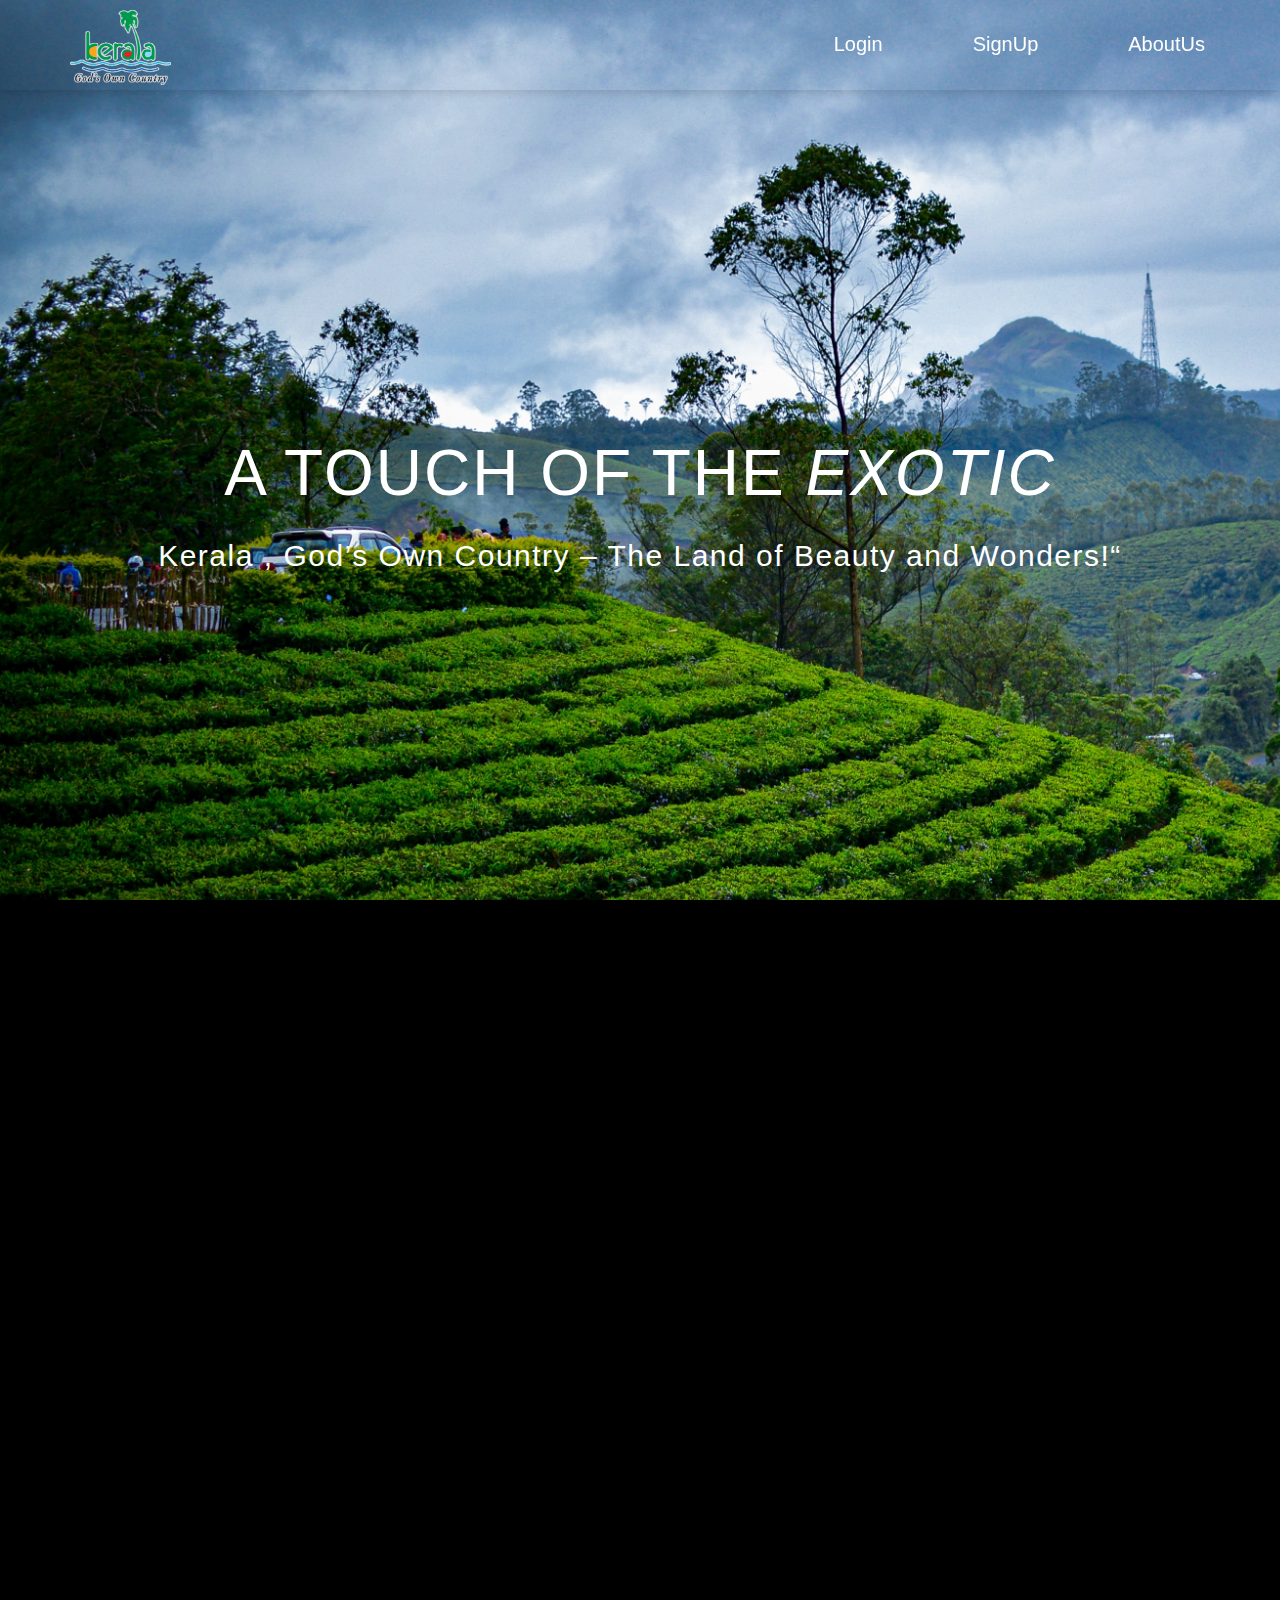
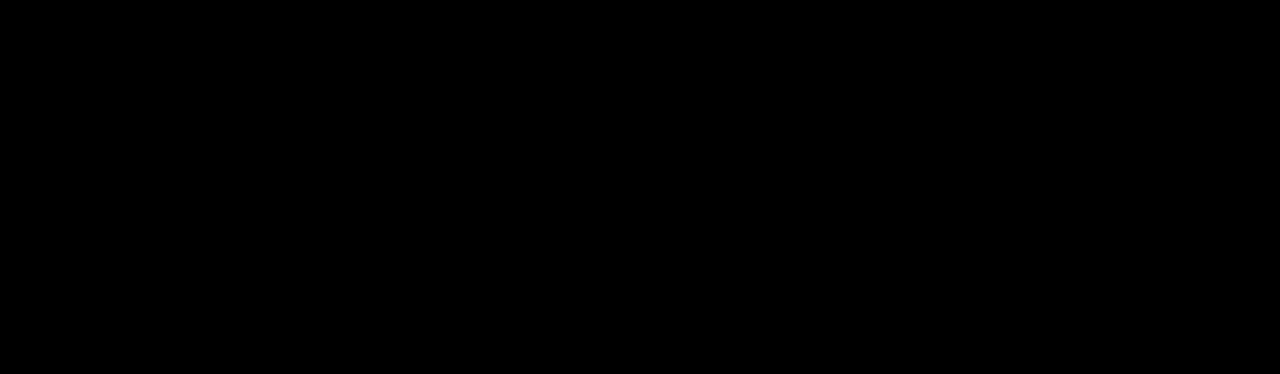
==== index.html @ 72f0c3a6 "district1 completed" ====
<!DOCTYPE html>
<html>
    <head>
        <meta charset="utf-8">
        <meta http-equiv="X-UA-Compatible" content="IE=edge,chrome=1">
  		<title>Kerala Tourism</title>

        <meta name="description" content="">
        <meta name="viewport" content="width=device-width, initial-scale=1">
    

        <link rel="stylesheet" href="css/bootstrap.min.css">
        <link rel="stylesheet" href="css/bootstrap-theme.min.css">
        <link rel="stylesheet" href="css/fontAwesome.css">
        <link rel="stylesheet" href="css/light-box.css">
        <link rel="stylesheet" href="css/style.css">
        <link href="https://fonts.googleapis.com/css2?family=Montserrat:wght@100&display=swap" rel="stylesheet">
        <link rel="stylesheet" href="https://cdnjs.cloudflare.com/ajax/libs/font-awesome/6.0.0/css/all.min.css" integrity="sha512-9usAa10IRO0HhonpyAIVpjrylPvoDwiPUiKdWk5t3PyolY1cOd4DSE0Ga+ri4AuTroPR5aQvXU9xC6qOPnzFeg==" crossorigin="anonymous" referrerpolicy="no-referrer" />
    </head>

    <body>

        <nav>
            <div class="nav-bar">
                <ul class="nav-list">
                    <div>
                        <li class="logo">
                            <img src="./img/tourismogo.png" height="75px" alt="logo">
                        </li>
                    </div>
                    
                        <li class="nav-item">
                            <a class="button"> <span>AboutUs</span> </a>
                        </li>
                        <li class="nav-item">
                            <a class="button" href="signup.html"> <span>SignUp</span> </a>
                        </li>
                        <li class="nav-item">
                            <a class="button" href="login.html"> <span>Login</span> </a>
                        </li>
                </ul>
            </div>
        </nav>

        <div id="headerImage">
            <div class="imageOverlay"></div>
                <div class="headerContent">
                    <div class="inner">
                        <h1>A touch of the <em> <i> Exotic </i> </em></h1>
                        <h2> Kerala , God’s Own Country – The Land of Beauty and Wonders!“ </h2>
                    </div>
                </div>
                <img src="./img/munnar.jpg" height="1000px" class="image" alt="">
            </div>  
        </div>

        <div class="full-screen-portfolio" id="portfolio">
            <div class="container-fluid">
                <div class="col-md-4 col-sm-6">
                    <div class="portfolio-item">
                        <a href="./tvm.html" ><div class="thumb">
                            <div class="hover-effect">
                                <div class="hover-content">
                                    <h1>Thiruvananthapuram</h1>
                                    <p>The Land Of Padmanabha</p>
                                </div>
                            </div>
                            <div class="image">
                                <img src="/img/rsz_trivandrum.jpg">
                            </div>
                        </div></a>
                    </div>
                </div>
                <div class="col-md-4 col-sm-6">
                    <div class="portfolio-item">
                        <a href="./img/alappuzha.jpg" ><div class="thumb">
                            <div class="hover-effect">
                                <div class="hover-content">
                                    <h1>Alappuzha</h1>
                                    <p>Venice of the East</p>
                                </div>
                            </div>
                            <div class="image">
                                <img src="img/rsz_1alappuzha.jpg" >
                            </div>
                        </div></a>
                    </div>
                </div>
                <div class="col-md-4 col-sm-6">
                    <div class="portfolio-item">
                        <a href="img/thrissur.jpg"><div class="thumb">
                            <div class="hover-effect">
                                <div class="hover-content">
                                    <h1>Thrissur</h1>
                                    <p>The Cultural Capital Of Kerala</p>
                                </div>
                            </div>
                            <div class="image">
                                <img src="img/rsz_thrissur.jpg">
                            </div>
                        </div></a>
                    </div>
                </div>
                <div class="col-md-4 col-sm-6">
                    <div class="portfolio-item">
                        <a href="img/palakkad.jpg"><div class="thumb">
                            <div class="hover-effect">
                                <div class="hover-content">
                                    <h1>Palakkad</h1>
                                    <p>The Rice Bowl Of Kerala</p>
                                </div>
                            </div>
                            <div class="image">
                                <img src="img/rsz_palakkad.jpg">
                            </div>
                        </div></a>
                    </div>
                </div>
                <div class="col-md-4 col-sm-6">
                    <div class="portfolio-item">
                        <a href="img/kannur.jpg" ><div class="thumb">
                            <div class="hover-effect">
                                <div class="hover-content">
                                    <h1>Kannur</h1>
                                    <p>The City Of Looms And Lores</p>
                                </div>
                            </div>
                            <div class="image">
                                <img src="img/rsz_1kannur.jpg">
                            </div>
                        </div></a>
                    </div>
                </div>
                <div class="col-md-4 col-sm-6">
                    <div class="portfolio-item">
                        <a href="img/big_portfolio_item_6.png"><div class="thumb">
                            <div class="hover-effect">
                                <div class="hover-content">
                                    <h1> Explore More </h1>
                                    <p> >> </p>
                                </div>
                            </div>
                            <div class="image">
                                <img src="img/rsz_3exploremore.jpg">
                            </div>
                        </div></a>
                    </div>
                </div>
    
                
<!-- footer -->


<footer class="page-footer" style="padding: 30px; width: 100vw; color: #fff;" >
    <div>
      <div class="container-fluid ">
        <div class="row d-flex align-items-center">
            <div class="col-md-6 col-lg-6 text-center "> 
                <h4 class="mb-0">Get connected through social networks</h4>
            </div>
          
            <div class="col-md-6 col-lg-6 text-center">
                <a class="fb-ic">
                    <i class=" fab fa-facebook-f" style="font-size: 25px; padding: 1%;"   ></i>
                </a>
        
                <a class="tw-ic">
                    <i class="fab fa-twitter" style="font-size: 25px; padding: 1%;" ></i>
                </a>
        
                <a class="gplus-ic">
                    <i class="fab fa-google-plus-g " style="font-size: 25px; padding: 1%;"> </i>
                </a>
                <a class="li-ic">
                    <i class="fab fa-linkedin-in " style="font-size: 25px; padding: 1%;"> </i>
                </a>
                <a class="ins-ic">
                    <i class="fab fa-instagram "style="font-size: 25px; padding: 1%;"> </i>
                </a>
            </div>
  
        </div>
       </div>
    </div>
            
    <div class="container text-center mt-2" style="width: 100vw;">
        <div class="row mt-2 ">
            <div class="col-md-4 col-lg-4 col-xl-4 mx-auto mb-4">
                <h3 class="font-weight-bold" style="color: #23C4ED;" >Top Destinations</h3>
                <h4>Kovalam</h4>
                <h4>Varkala</h4>
                <h4>FortKochi</h4>
                <h4>Nelliyampathi</h4>
                <h4>Munnar</h4>
            </div>
            
            <div class="col-md-4 col-lg-4 col-xl-4 mx-auto mb-4">
                <h3 class="font-weight-bold" style="color: #23C4ED;" >Experience Kerala</h3>
                <h4>Beaches</h4>
                <h4>lakes</h4>
                <h4>Ayurveda</h4>
                <h4>Festivals</h4>
                <h4>Artforms</h4>
            </div>
            <div class="col-md-4 col-lg-4 col-xl-4 mx-auto mb-4">
                <h3 class="font-weight-bold" style="color: #23C4ED;" >ConnectUs</h3>
                <h4>
                    <i class="fas fa-home mr-3"></i> Dept. of Tourism, Thiruvananthapuram, Kerala, India - 695 033</h4>
                  <h4>
                    <i class="fas fa-envelope mr-3"></i>info@keralatourism.org.</h4>
                  <h4>
                    <i class="fas fa-phone mr-3"></i> +91 471 2321132</h4>
                  <h4>
                    <i class="fas fa-print mr-3"></i> +91 471 2322279</h4>
            </div>
        </div>
    </div>  
         <div class="footer-copyright text-center py-3" style="width: 100vw;">
             <h4>All rights reserved © Kerala Tourism 2022:Copyright</h4>
        </div>
    </footer>
    
</body>
</html>
---- css/light-box.css ----
/* LIGHT BOX */

body:after {
  content: url(../img/close.png) url(../img/loading.gif) url(../img/prev.png) url(../img/next.png);
  display: none;
}

body.lb-disable-scrolling {
  overflow: hidden;
}

.lightboxOverlay {
  max-height: 100%;
  overflow-y: scroll;
  position: absolute;
  top: 0;
  left: 0;
  z-index: 99999;
  background-color: black;
  filter: progid:DXImageTransform.Microsoft.Alpha(Opacity=80);
  opacity: 0.8;
  display: none;
}

.lightbox {
  position: absolute;
  margin-top: 0%;
  left: 0;
  width: 100%;
  z-index: 100000;
  text-align: center;
  line-height: 0;
  font-weight: normal;
}

.lightbox .lb-image {
  display: block;
  height: auto;
  max-width: inherit;
  max-height: none;
  border-radius: 5px;

  /* Image border */
  border: 10px solid white;
}

.lightbox a img {
  border: none;
}

.lb-outerContainer {
  position: relative;
  *zoom: 1;
  width: 250px;
  height: 250px;
  margin: 0 auto;
  border-radius: 4px;

  /* Background color behind image.
     This is visible during transitions. */
  background-color: white;
}

.lb-outerContainer:after {
  content: "";
  display: table;
  clear: both;
}

.lb-loader {
  position: absolute;
  top: 43%;
  left: 0;
  height: 25%;
  width: 100%;
  text-align: center;
  line-height: 0;
}

.lb-cancel {
  display: block;
  width: 32px;
  height: 32px;
  margin: 0 auto;
  background: url(../img/loading.gif) no-repeat;
}

.lb-nav {
  position: absolute;
  top: 0;
  left: 0;
  height: 100%;
  width: 100%;
  z-index: 10;
}

.lb-container > .nav {
  left: 0;
}

.lb-nav a {
  outline: none;
  background-image: url('[data-uri]');
}

.lb-prev, .lb-next {
  height: 100%;
  cursor: pointer;
  display: block;
}

.lb-nav a.lb-prev {
  width: 34%;
  left: 0;
  float: left;
  background: url(../img/prev.png) left 48% no-repeat;
  filter: progid:DXImageTransform.Microsoft.Alpha(Opacity=0);
  opacity: 0;
  -webkit-transition: opacity 0.6s;
  -moz-transition: opacity 0.6s;
  -o-transition: opacity 0.6s;
  transition: opacity 0.6s;
}

.lb-nav a.lb-prev:hover {
  filter: progid:DXImageTransform.Microsoft.Alpha(Opacity=100);
  opacity: 1;
}

.lb-nav a.lb-next {
  width: 64%;
  right: 0;
  float: right;
  background: url(../img/next.png) right 48% no-repeat;
  filter: progid:DXImageTransform.Microsoft.Alpha(Opacity=0);
  opacity: 0;
  -webkit-transition: opacity 0.6s;
  -moz-transition: opacity 0.6s;
  -o-transition: opacity 0.6s;
  transition: opacity 0.6s;
}

.lb-nav a.lb-next:hover {
  filter: progid:DXImageTransform.Microsoft.Alpha(Opacity=100);
  opacity: 1;
}

.lb-dataContainer {
  margin: 0 auto;
  padding-top: 5px;
  *zoom: 1;
  width: 100%;
  -moz-border-radius-bottomleft: 4px;
  -webkit-border-bottom-left-radius: 4px;
  border-bottom-left-radius: 4px;
  -moz-border-radius-bottomright: 4px;
  -webkit-border-bottom-right-radius: 4px;
  border-bottom-right-radius: 4px;
}

.lb-dataContainer:after {
  content: "";
  display: table;
  clear: both;
}

.lb-data {
  padding: 0 4px;
  color: #ccc;
}

.lb-data .lb-details {
  width: 85%;
  float: left;
  text-align: left;
  line-height: 1.1em;
}

.lb-data .lb-caption {
  font-size: 13px;
  font-weight: bold;
  line-height: 1em;
}

.lb-data .lb-caption a {
  color: #4ae;
}

.lb-data .lb-number {
  margin-top: 15px;
  display: block;
  clear: left;
  padding-bottom: 1em;
  font-size: 13px;
  color: #999999;
}

.lb-data .lb-close {
  display: block;
  float: right;
  width: 30px;
  height: 30px;
  background: url(../img/close.png) top right no-repeat;
  text-align: right;
  outline: none;
  filter: progid:DXImageTransform.Microsoft.Alpha(Opacity=70);
  opacity: 0.7;
  -webkit-transition: opacity 0.2s;
  -moz-transition: opacity 0.2s;
  -o-transition: opacity 0.2s;
  transition: opacity 0.2s;
}

.lb-data .lb-close:hover {
  cursor: pointer;
  filter: progid:DXImageTransform.Microsoft.Alpha(Opacity=100);
  opacity: 1;
}
---- css/style.css ----
body {
  background-color: #000;
}

body, html {
  height: 100%;
  min-height: 100%;
  overflow-x: hidden;
}

#headerImage  {
  position: relative;
  width: 100%;
  /* height: 100%; */
  overflow: hidden;
  z-index: 1;
}

#headerImage.imageoverlay.image {
  position: absolute;
  left: 50%;
  top: 50%;
  /* transform: translate(-50%, -50%); */
  min-width: 100%;
  min-height: 100%;
}

#headerImage .imageOverlay {
  z-index: 9999;
  background: rgba(0,0,0,0.5);
  width: 100%;
}

#headerImage .headerContent {
  z-index: 99999;
  position: absolute;
  height: 100%;
  width: 100%;
}

#headerImage .headerContent .inner {
  height: 100%;
  width: 100%;
  display: flex;
  justify-content: center;
  align-items: center;
  flex-flow: column wrap;
}

#headerImage .headerContent .inner h1 {
  font-size: 64px;
  text-transform: uppercase;
  color: #fff;
  letter-spacing: 2px;
  font-weight: 500;
  text-align: center;
}

#headerImage .headerContent .inner em {
  font-style: normal;
  font-weight: 200;
}
#headerImage .headerContent .inner h2 {
  color: #fff;
  letter-spacing: 1.5px;
}



/* Nav Bar */

nav .logo {
  float:left;
  margin-left: 30px;
}

nav {
  background:transparent;
  height: 90px;
  position: fixed;
  width: 100%;
  left: 0;
  top: 0;
  z-index: 300;
  box-shadow: 0px 2px 10px 0px rgba(0, 0, 0, 0.151);
}
.nav-list {
  list-style: none;
}

.nav-item {
 float: right;
 padding: 20px;
 
}
.nav-bar {
  margin-right: 30px;
}

/* button */
.button {
  border-radius: 4px;
  background-color: transparent;
  border: none;
  color: #FFFFFF;
  text-align: center;
  font-size: 20px;
  padding: 20px;
  width: 300px;
  transition: all 0.5s;
  cursor: pointer;
  margin: 5px;
}

.button span {
  cursor: pointer;
  display: inline-block;
  position: relative;
  transition: 0.5s;
}

.button span:after {
  content: '\00bb';
  position: absolute;
  opacity: 0;
  top: 0;
  right: -20px;
  transition: 0.5s;
}

.button:hover span {
  padding-right: 30px;
}

.button:hover span:after {
  opacity: 1;
  right: 0;
}



.full-screen-portfolio .container-fluid,
.full-screen-portfolio .col-md-4, .col-md-8 {
  padding-left: 0px;
  padding-right: 0px;
}


.portfolio-item img {
  width: 100%;
  overflow: hidden;
}

.portfolio-item .thumb {
  position: relative;
}


.portfolio-item .hover-effect .hover-content {
    position: absolute;
    text-align: left;
    width: 100%;
    bottom: 0;
    left: 0;
}


.full-screen-portfolio .portfolio-item h1 {
  position: relative;
  font-size: 22px;
  text-transform: uppercase;
  color: #fff;
  display: inline-block;
  padding-left: 20px;
  line-height: 15px;
  transform: translateY(25px);
  transition: .5s ease-in-out;
  letter-spacing: 0.5px;
 }

 .full-screen-portfolio .portfolio-item em {
  font-style: normal;
  font-weight: 200;
 }

.full-screen-portfolio .portfolio-item:hover h1 {
  transform: translateY(0);
 }

.full-screen-portfolio .portfolio-item p {
  padding-left: 20px;
  font-weight: 300!important;
  letter-spacing: 0.5px;
  font-size: 14px;
  color: #fff;
  opacity: 0;
  transform: translateY(10px);
  transition: .5s ease-in-out;
  text-transform: uppercase;
 }

 .full-screen-portfolio .portfolio-item {
 text-align: center;
 line-height: 150%;
 text-transform: lowercase;
 cursor: pointer;
}

.full-screen-portfolio .portfolio-item:hover p {
  opacity: 1;
  transform: translateY(0);
 }



/* Keyframes */
@keyframes totop-in {
  0% {
    top: 600px;
    opacity: 0;
  }
  100% {
    top: 0%;
    opacity: 1;
  }  
}

@keyframes totop-out {
  0% {
    top: 0px;
    opacity: 1;
  }
  100% {
    top: -100%;
    opacity: 0;
  }  
}
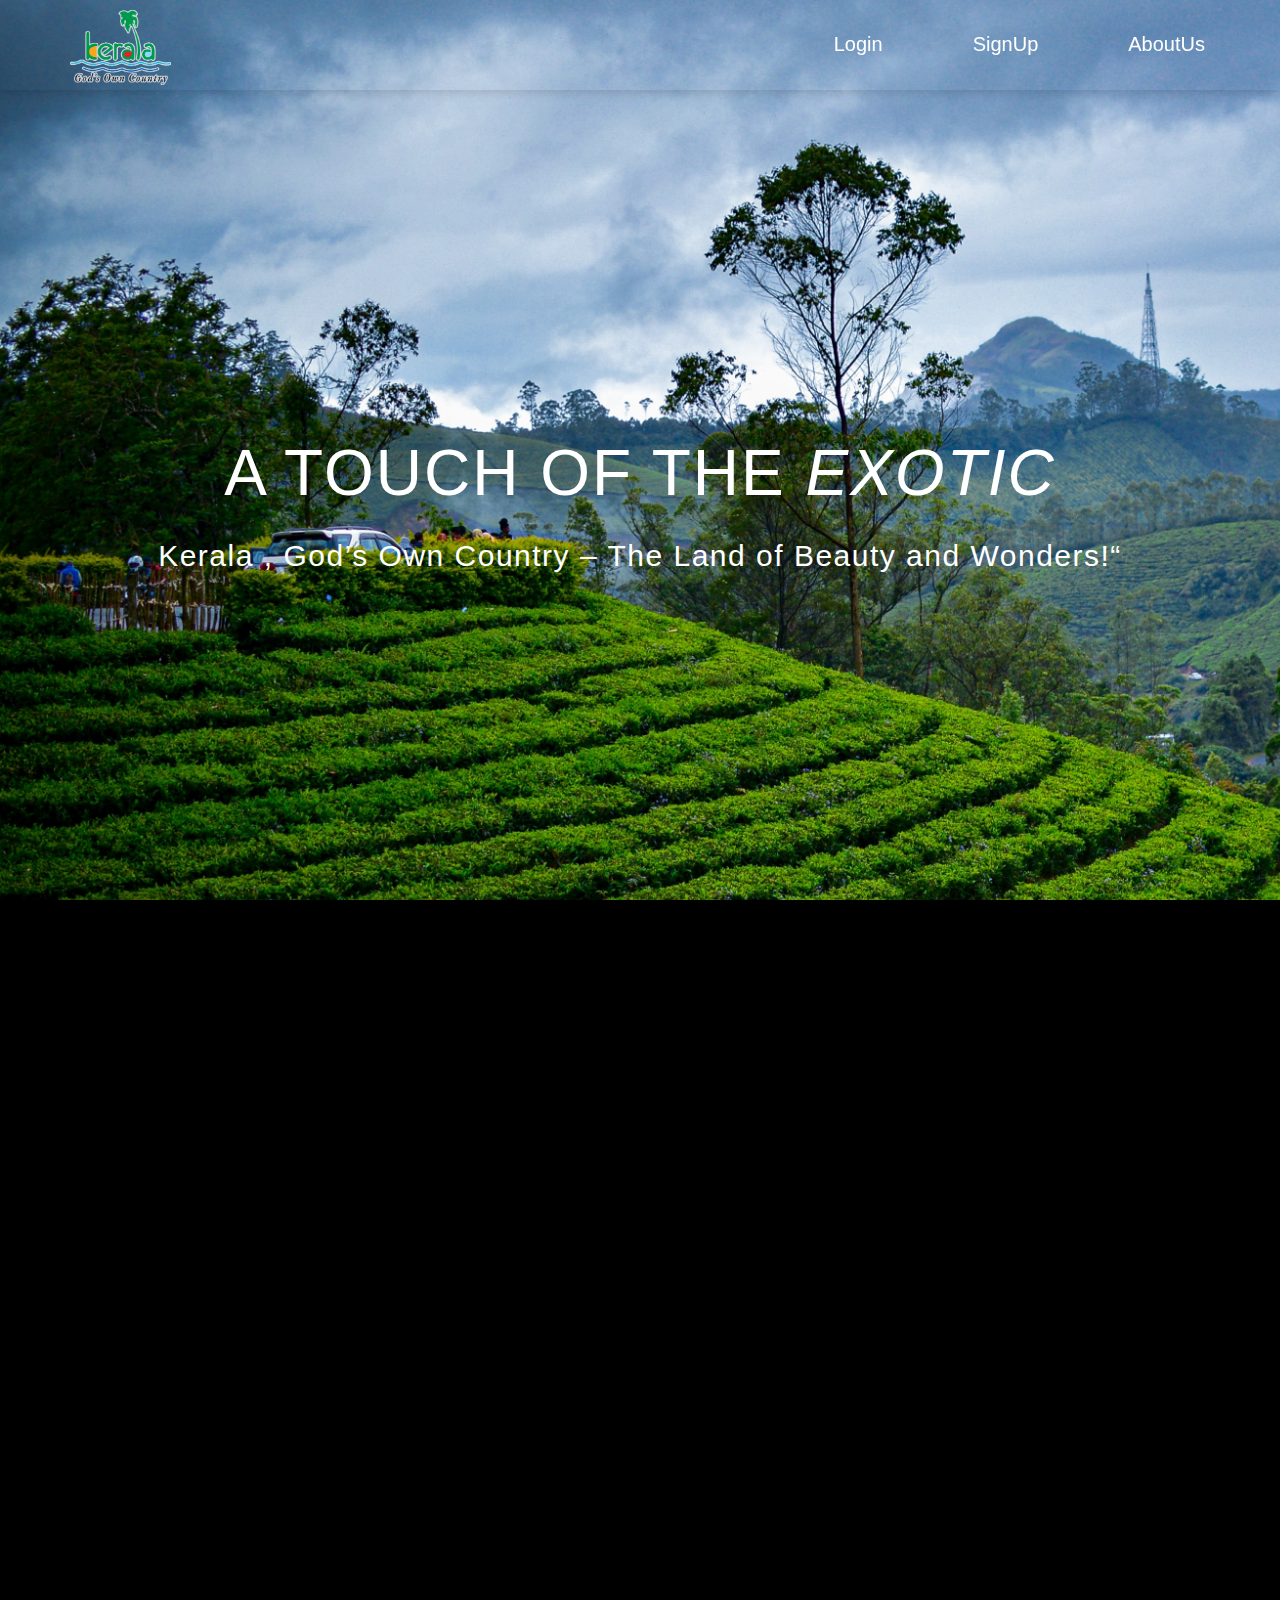
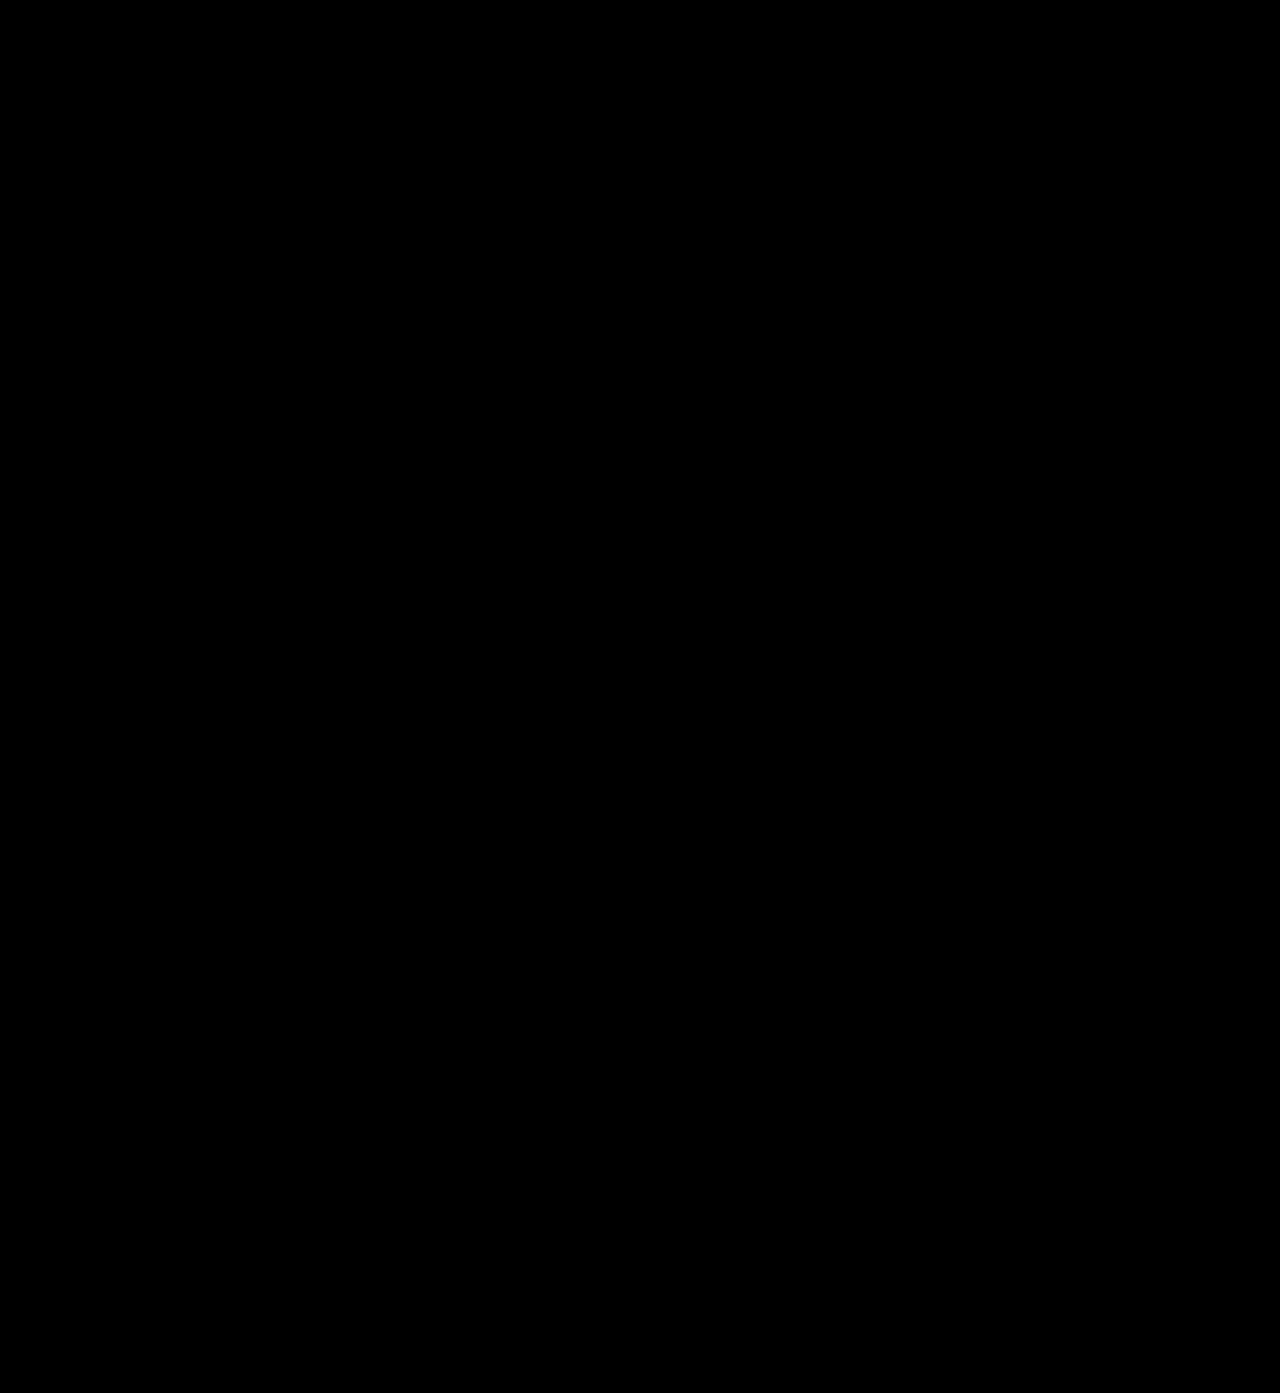
==== commit e0f44c1d: "99completed" ====
--- a/index.html
+++ b/index.html
@@ -68,12 +68,12 @@
                             <div class="image">
                                 <img src="/img/rsz_trivandrum.jpg">
                             </div>
-                        </div></a>
-                    </div>
-                </div>
-                <div class="col-md-4 col-sm-6">
-                    <div class="portfolio-item">
-                        <a href="./img/alappuzha.jpg" ><div class="thumb">
+                        </div>
+                    </div> </a>
+                </div>
+                <div class="col-md-4 col-sm-6">
+                    <div class="portfolio-item">
+                        <a href="./alappey.html" ><div class="thumb">
                             <div class="hover-effect">
                                 <div class="hover-content">
                                     <h1>Alappuzha</h1>
@@ -88,7 +88,7 @@
                 </div>
                 <div class="col-md-4 col-sm-6">
                     <div class="portfolio-item">
-                        <a href="img/thrissur.jpg"><div class="thumb">
+                        <a href="/thrissur.html"><div class="thumb">
                             <div class="hover-effect">
                                 <div class="hover-content">
                                     <h1>Thrissur</h1>
@@ -103,7 +103,7 @@
                 </div>
                 <div class="col-md-4 col-sm-6">
                     <div class="portfolio-item">
-                        <a href="img/palakkad.jpg"><div class="thumb">
+                        <a href="/pkd.html"><div class="thumb">
                             <div class="hover-effect">
                                 <div class="hover-content">
                                     <h1>Palakkad</h1>
@@ -118,7 +118,7 @@
                 </div>
                 <div class="col-md-4 col-sm-6">
                     <div class="portfolio-item">
-                        <a href="img/kannur.jpg" ><div class="thumb">
+                        <a href="/kannur.html" ><div class="thumb">
                             <div class="hover-effect">
                                 <div class="hover-content">
                                     <h1>Kannur</h1>
@@ -133,19 +133,143 @@
                 </div>
                 <div class="col-md-4 col-sm-6">
                     <div class="portfolio-item">
-                        <a href="img/big_portfolio_item_6.png"><div class="thumb">
-                            <div class="hover-effect">
-                                <div class="hover-content">
-                                    <h1> Explore More </h1>
-                                    <p> >> </p>
-                                </div>
-                            </div>
-                            <div class="image">
-                                <img src="img/rsz_3exploremore.jpg">
-                            </div>
-                        </div></a>
-                    </div>
-                </div>
+                        <a href="#"><div class="thumb">
+                            <div class="hover-effect">
+                                <div class="hover-content">
+                                    <h1> Kollam</h1>
+                                    <p>Cashew Capital Of Kerala</p>
+                                </div>
+                            </div>
+                            <div class="image">
+                                <img src="img/rsz_12.jpg">
+                            </div>
+                        </div>
+                    </div>
+                </div>
+                <div class="col-md-4 col-sm-6">
+                    <div class="portfolio-item">
+                        <a href="#"><div class="thumb">
+                            <div class="hover-effect">
+                                <div class="hover-content">
+                                    <h1> Pathanamthitta </h1>
+                                    <p>Pilgrim Capital Of Kerala</p>
+                                </div>
+                            </div>
+                            <div class="image">
+                                <img src="img/rsz_pathanamthitta.jpg">
+                            </div>
+                        </div></a>
+                    </div>
+                </div>
+                <div class="col-md-4 col-sm-6">
+                    <div class="portfolio-item">
+                        <a href="#"><div class="thumb">
+                            <div class="hover-effect">
+                                <div class="hover-content">
+                                    <h1>Kottayam</h1>
+                                    <p>City Of Letters</p>
+                                </div>
+                            </div>
+                            <div class="image">
+                                <img src="img/rsz_5.jpg">
+                            </div>
+                        </div></a>
+                    </div>
+                </div>
+                <div class="col-md-4 col-sm-6">
+                    <div class="portfolio-item">
+                        <a href="#"><div class="thumb">
+                            <div class="hover-effect">
+                                <div class="hover-content">
+                                    <h1> Idukki</h1>
+                                    <p> Spice Garden Of Kerala</p>
+                                </div>
+                            </div>
+                            <div class="image">
+                                <img src="img/rsz_6.jpg">
+                            </div>
+                        </div></a>
+                    </div>
+                </div>
+                <div class="col-md-4 col-sm-6">
+                    <div class="portfolio-item">
+                        <a href="#"><div class="thumb">
+                            <div class="hover-effect">
+                                <div class="hover-content">
+                                    <h1> Ernakulam</h1>
+                                    <p> Commercial Capital Of Kerala</p>
+                                </div>
+                            </div>
+                            <div class="image">
+                                <img src="img/resized/kochi.jpg">
+                            </div>
+                        </div></a>
+                    </div>
+                </div>
+                <div class="col-md-4 col-sm-6">
+                    <div class="portfolio-item">
+                        <a href="#"><div class="thumb">
+                            <div class="hover-effect">
+                                <div class="hover-content">
+                                    <h1> Malappuram</h1>
+                                    <p> City Of Hills</p>
+                                </div>
+                            </div>
+                            <div class="image">
+                                <img src="img/resized/malappuram.jpg">
+                            </div>
+                        </div></a>
+                    </div>
+                </div>
+                <div class="col-md-4 col-sm-6">
+                    <div class="portfolio-item">
+                        <a href="#"><div class="thumb">
+                            <div class="hover-effect">
+                                <div class="hover-content">
+                                    <h1>Kozhikode</h1>
+                                    <p>City Of Spices</p>
+                                </div>
+                            </div>
+                            <div class="image">
+                                <img src="img/resized/kozhikode.jpg">
+                            </div>
+                        </div></a>
+                    </div>
+                </div>
+                <div class="col-md-4 col-sm-6 ">
+                    <div class="portfolio-item">
+                        <a href="#"><div class="thumb">
+                            <div class="hover-effect">
+                                <div class="hover-content">
+                                    <h1> Wayanad</h1>
+                                    <p> The Land Of Paddyfields</p>
+                                </div>
+                            </div>
+                            <div class="image">
+                                <img src="img/resized/wayanad.jpg">
+                            </div>
+                        </div></a>
+                    </div>
+                </div>
+                <div class="col-md-4 col-sm-6">
+                    <div class="portfolio-item">
+                        <a href="#"><div class="thumb">
+                            <div class="hover-effect">
+                                <div class="hover-content">
+                                    <h1> Kasargod</h1>
+                                    <p> The Land Of Seven Languages</p>
+                                </div>
+                            </div>
+                            <div class="image">
+                                <img src="img/rsz_14.jpg">
+                            </div>
+                        </div></a>
+                    </div>
+                </div>
+            </div>
+        </div>           
+               
+               
     
                 
 <!-- footer -->
--- a/css/style.css
+++ b/css/style.css
@@ -142,7 +142,7 @@
 
 
 .full-screen-portfolio .container-fluid,
-.full-screen-portfolio .col-md-4, .col-md-8 {
+.full-screen-portfolio .col-md-4, .col-sm-6 {
   padding-left: 0px;
   padding-right: 0px;
 }
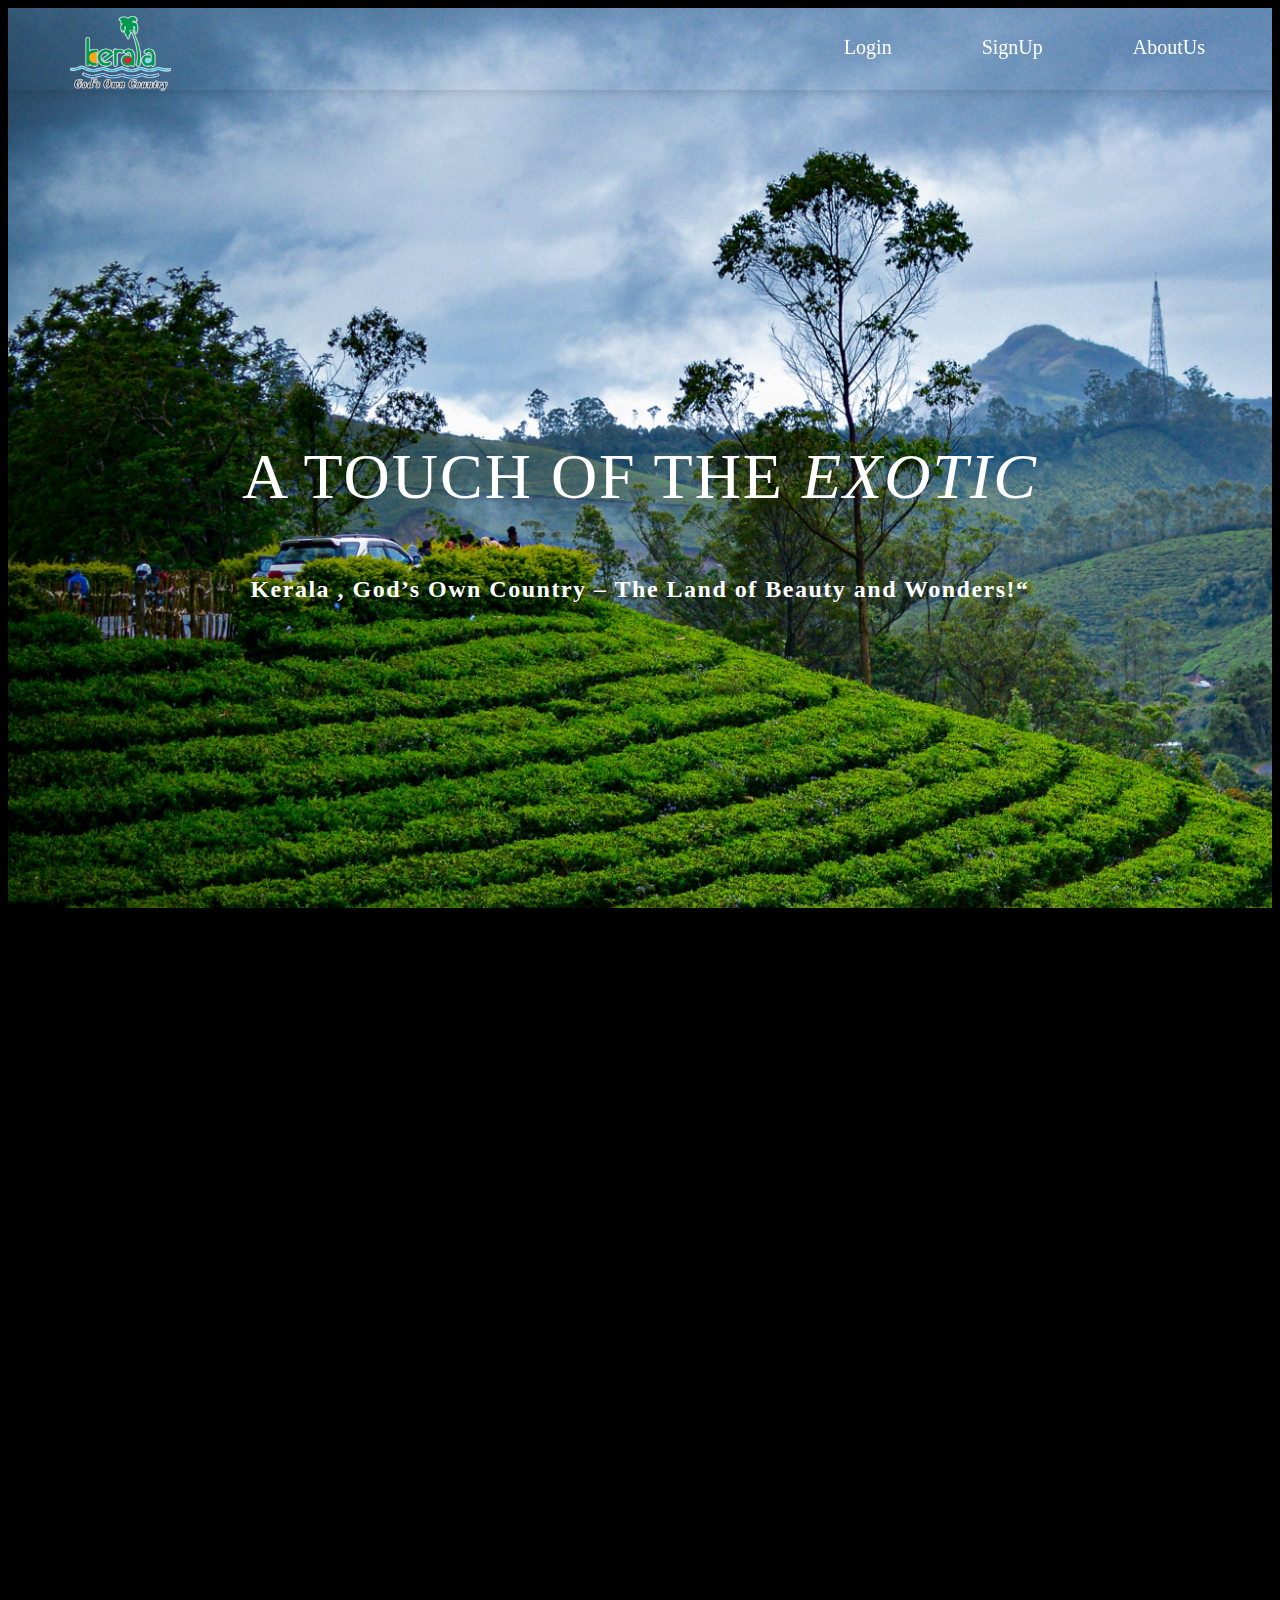
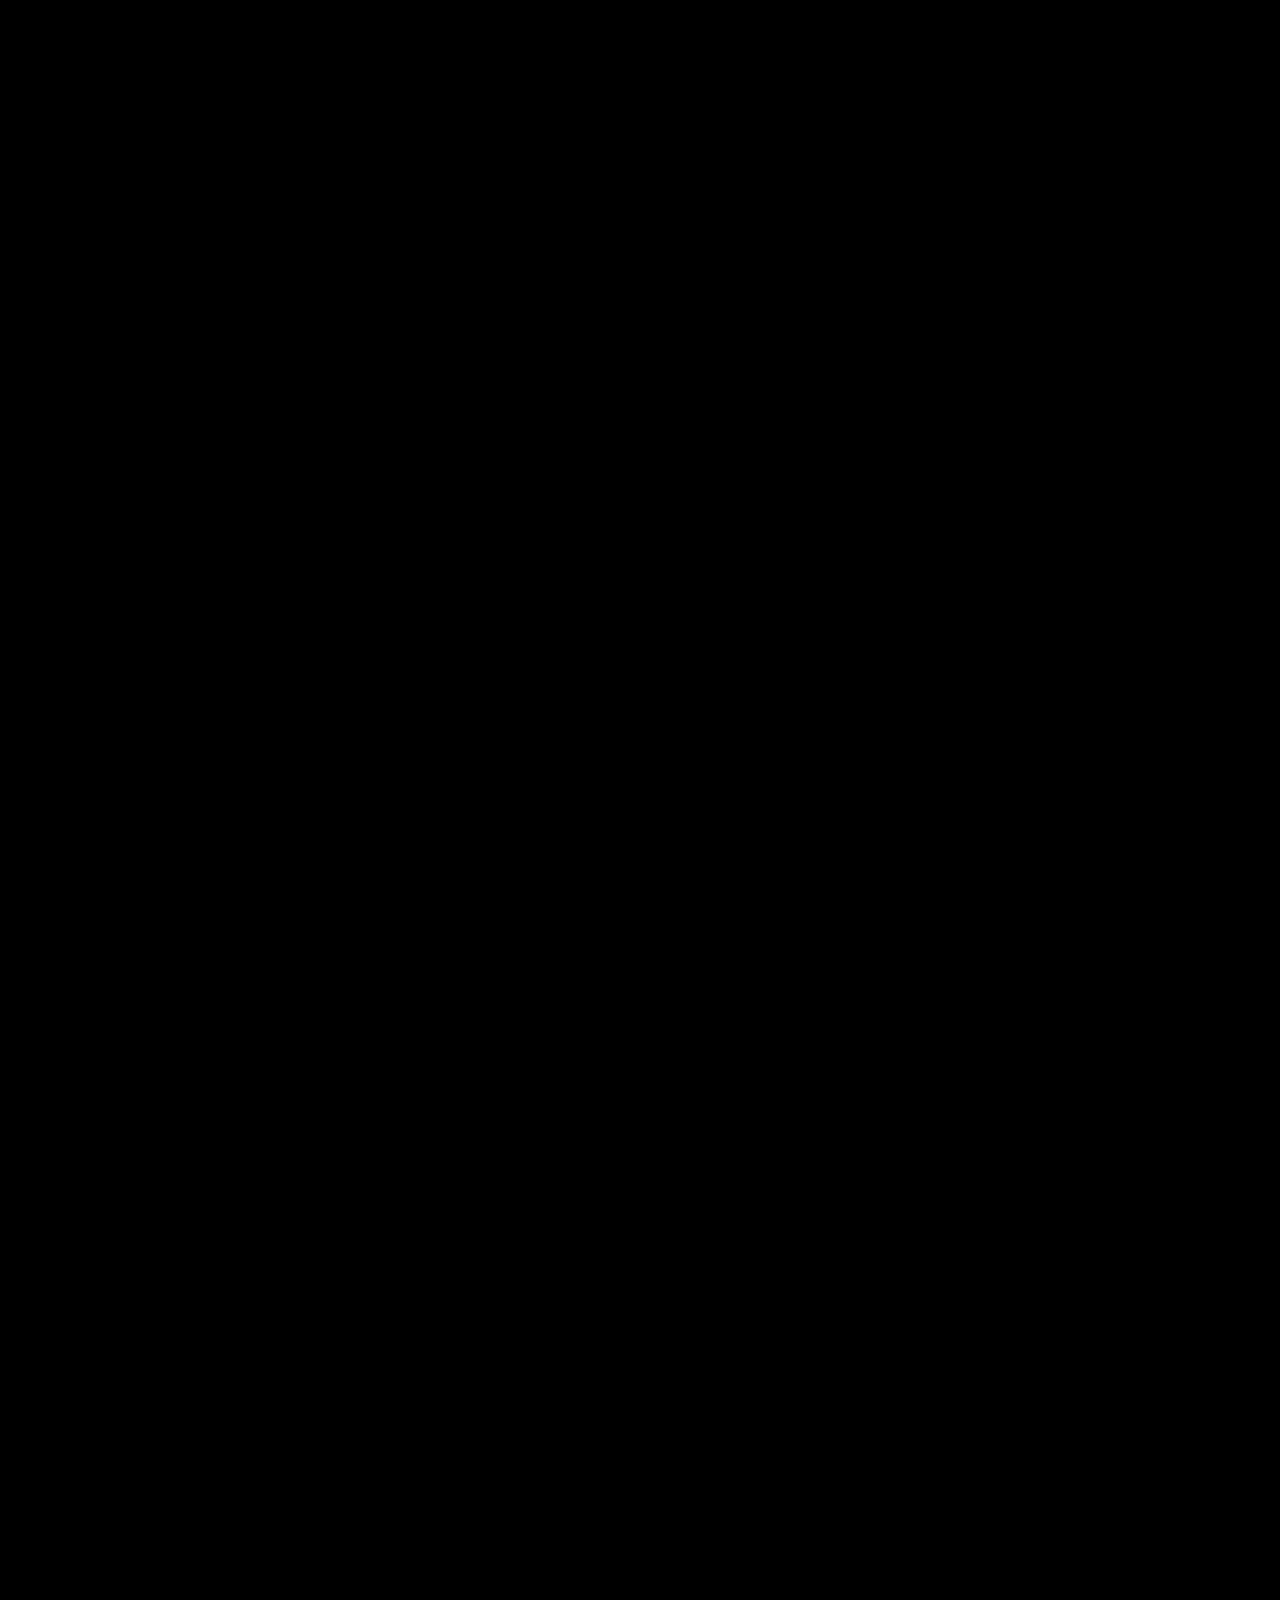
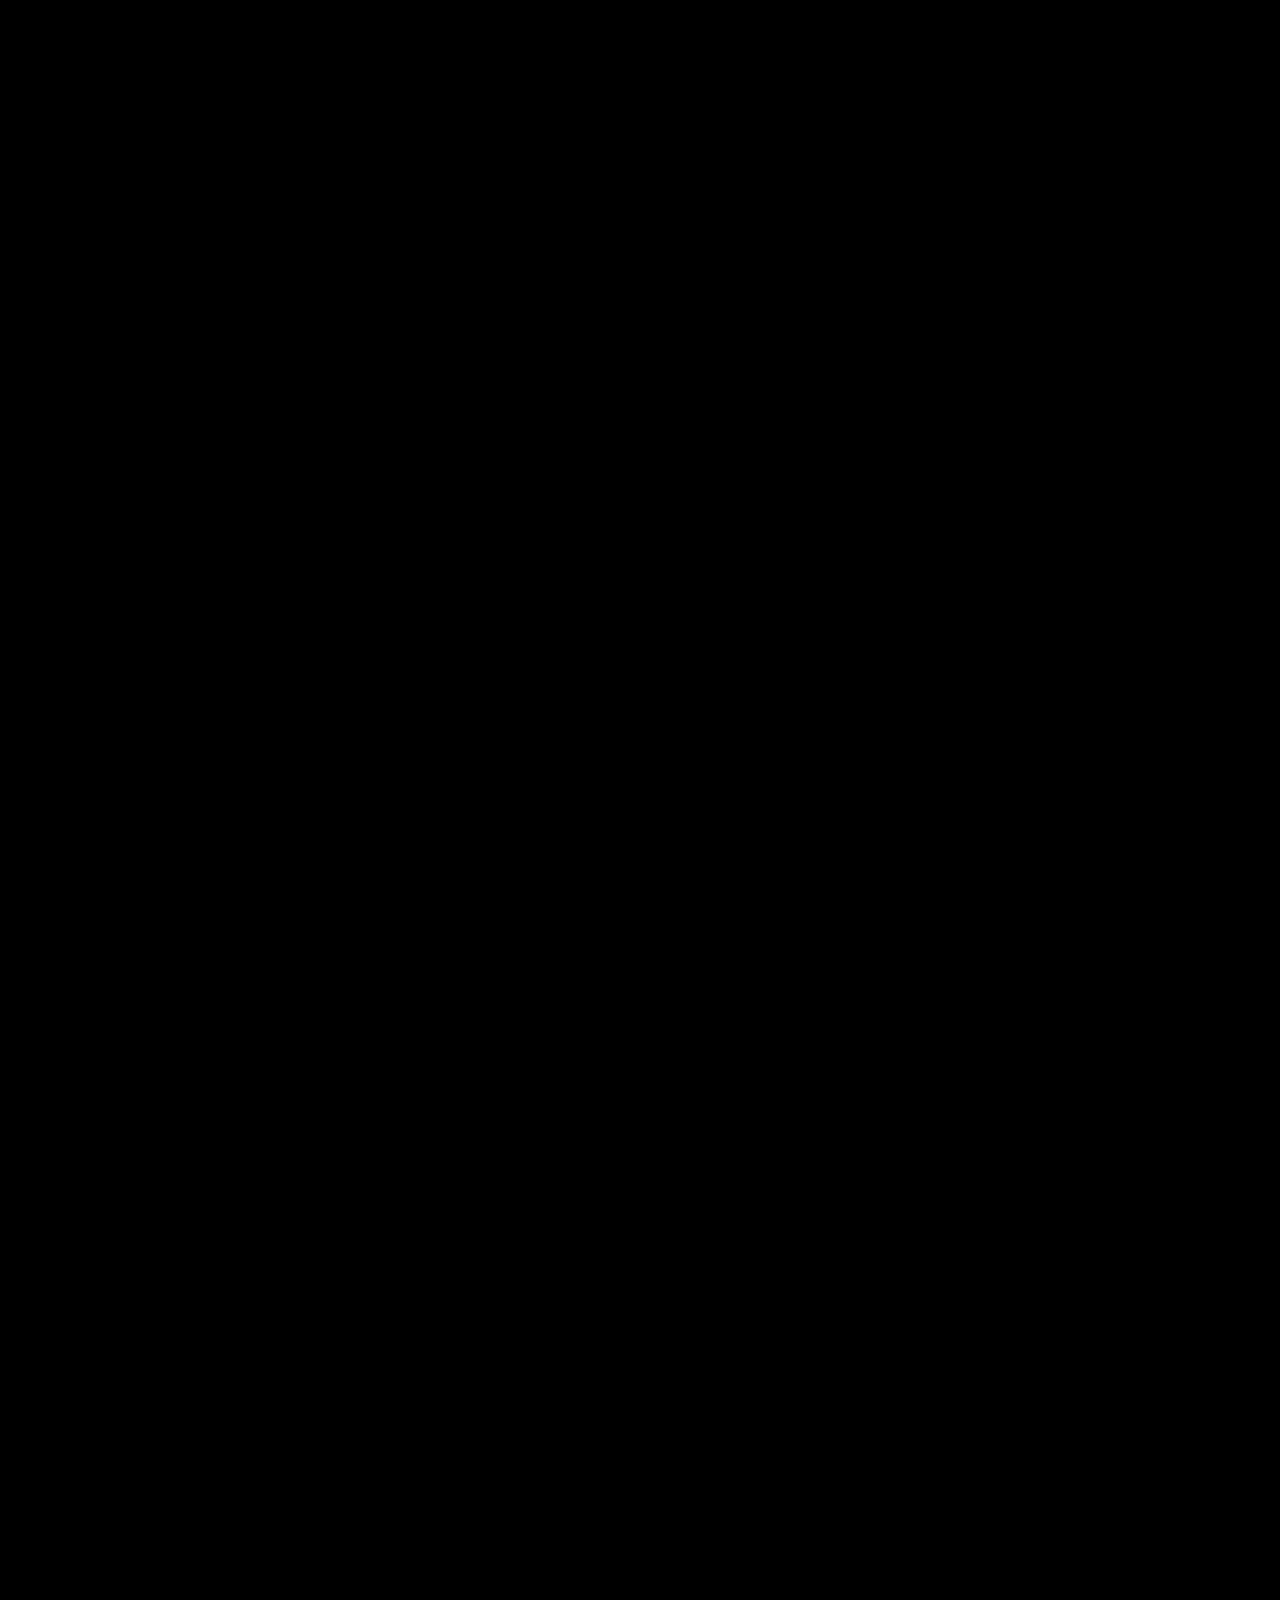
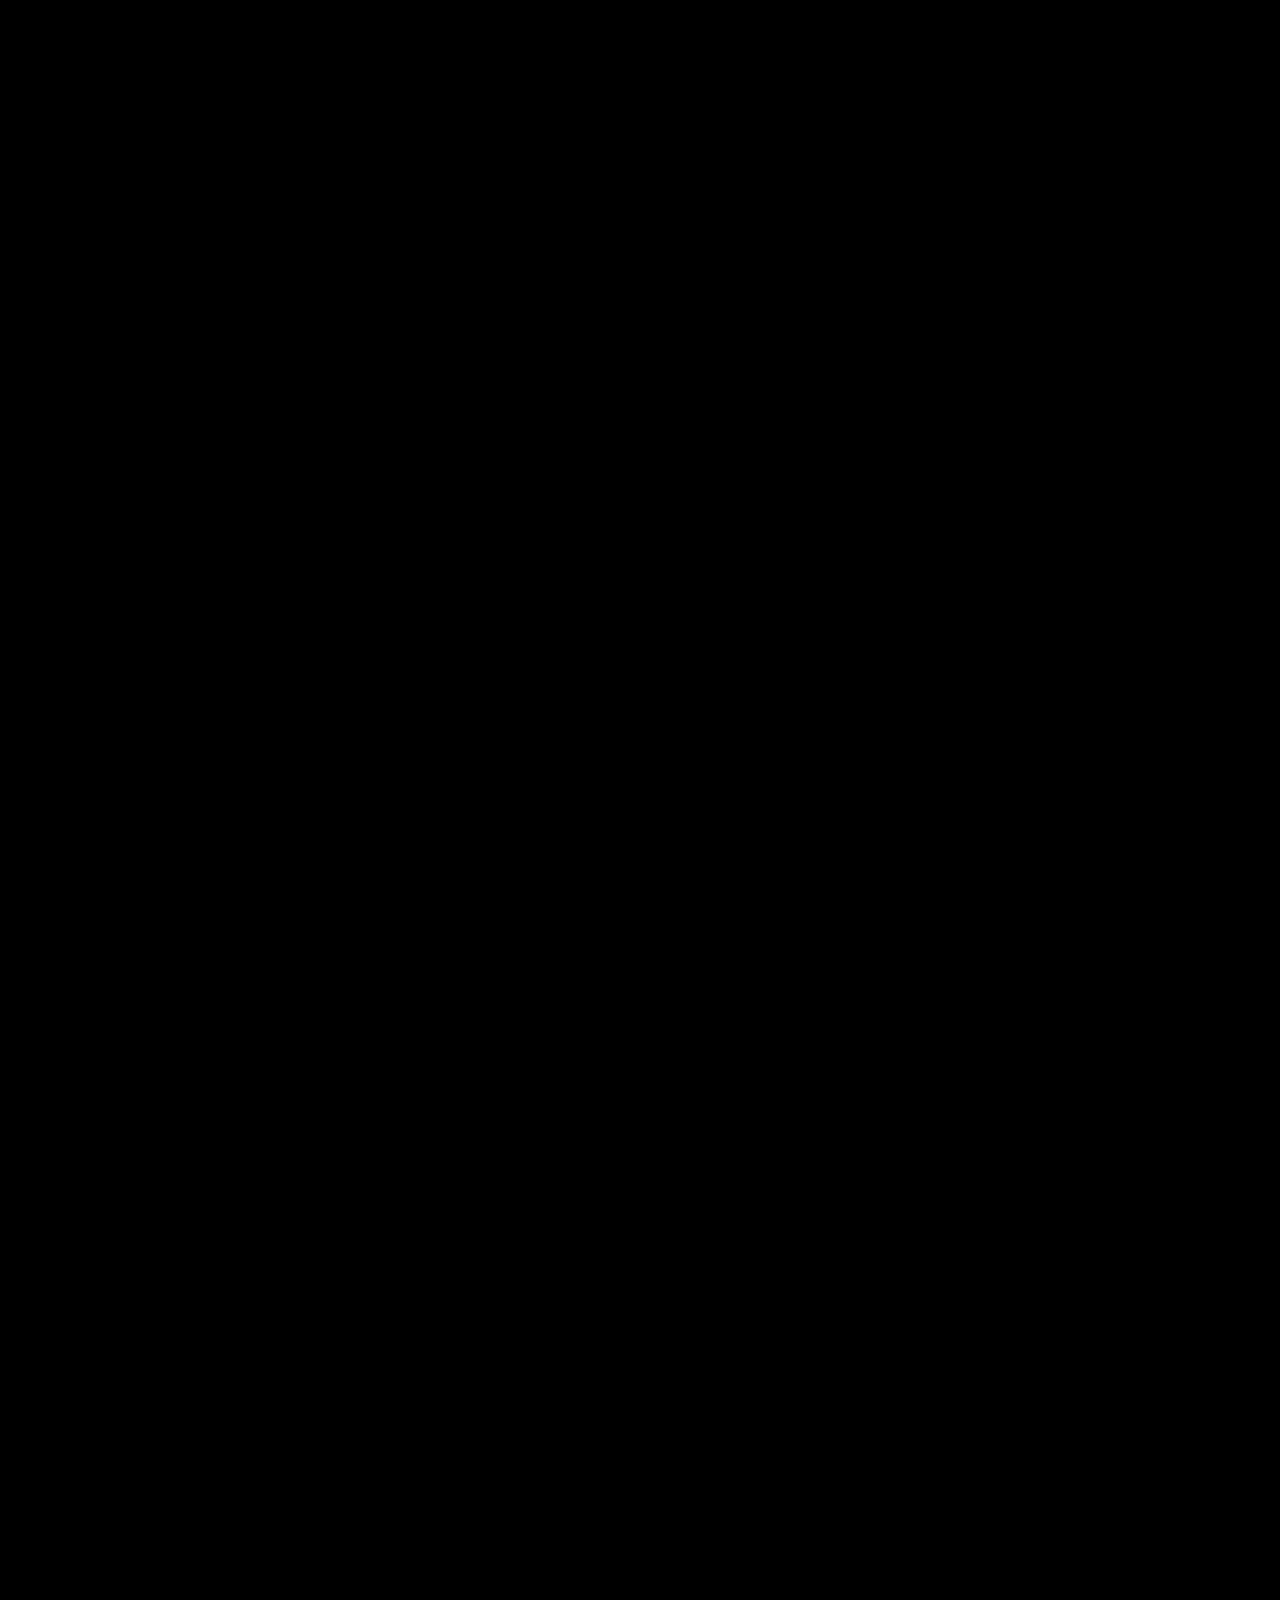
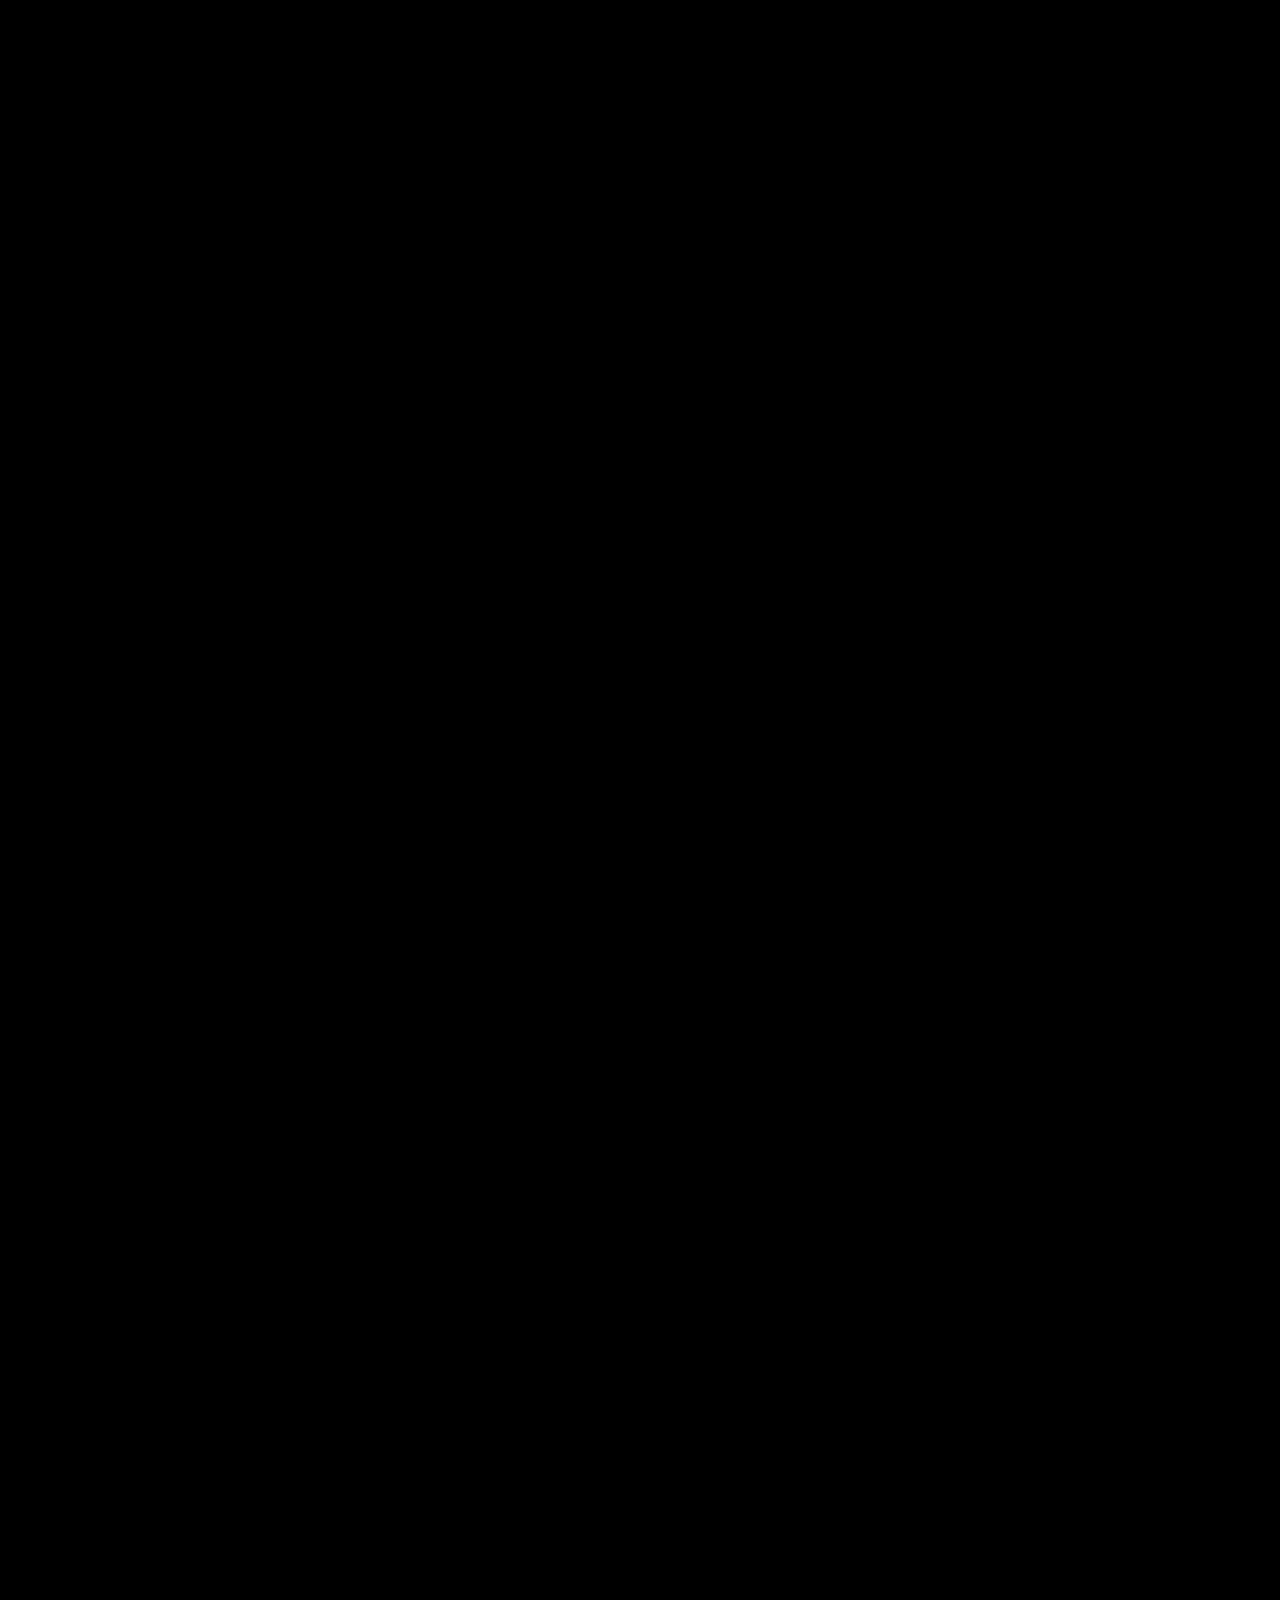
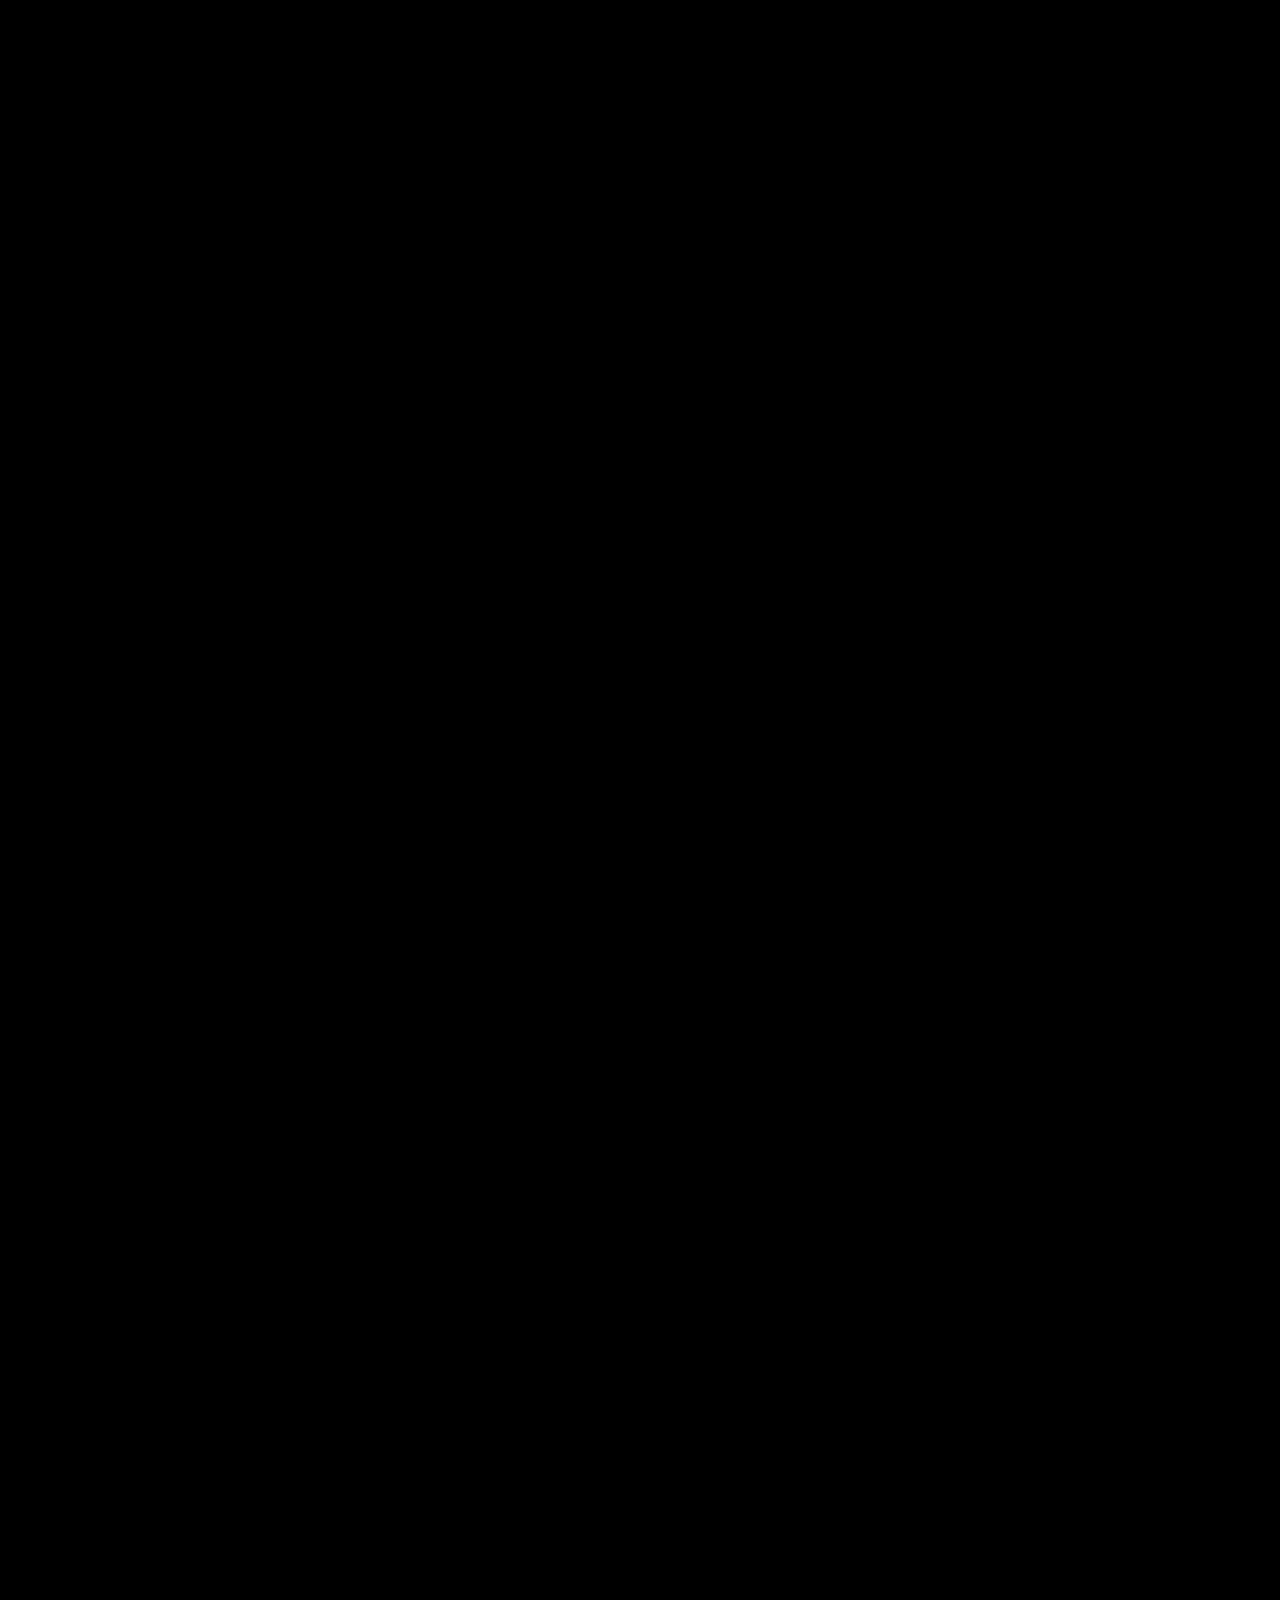
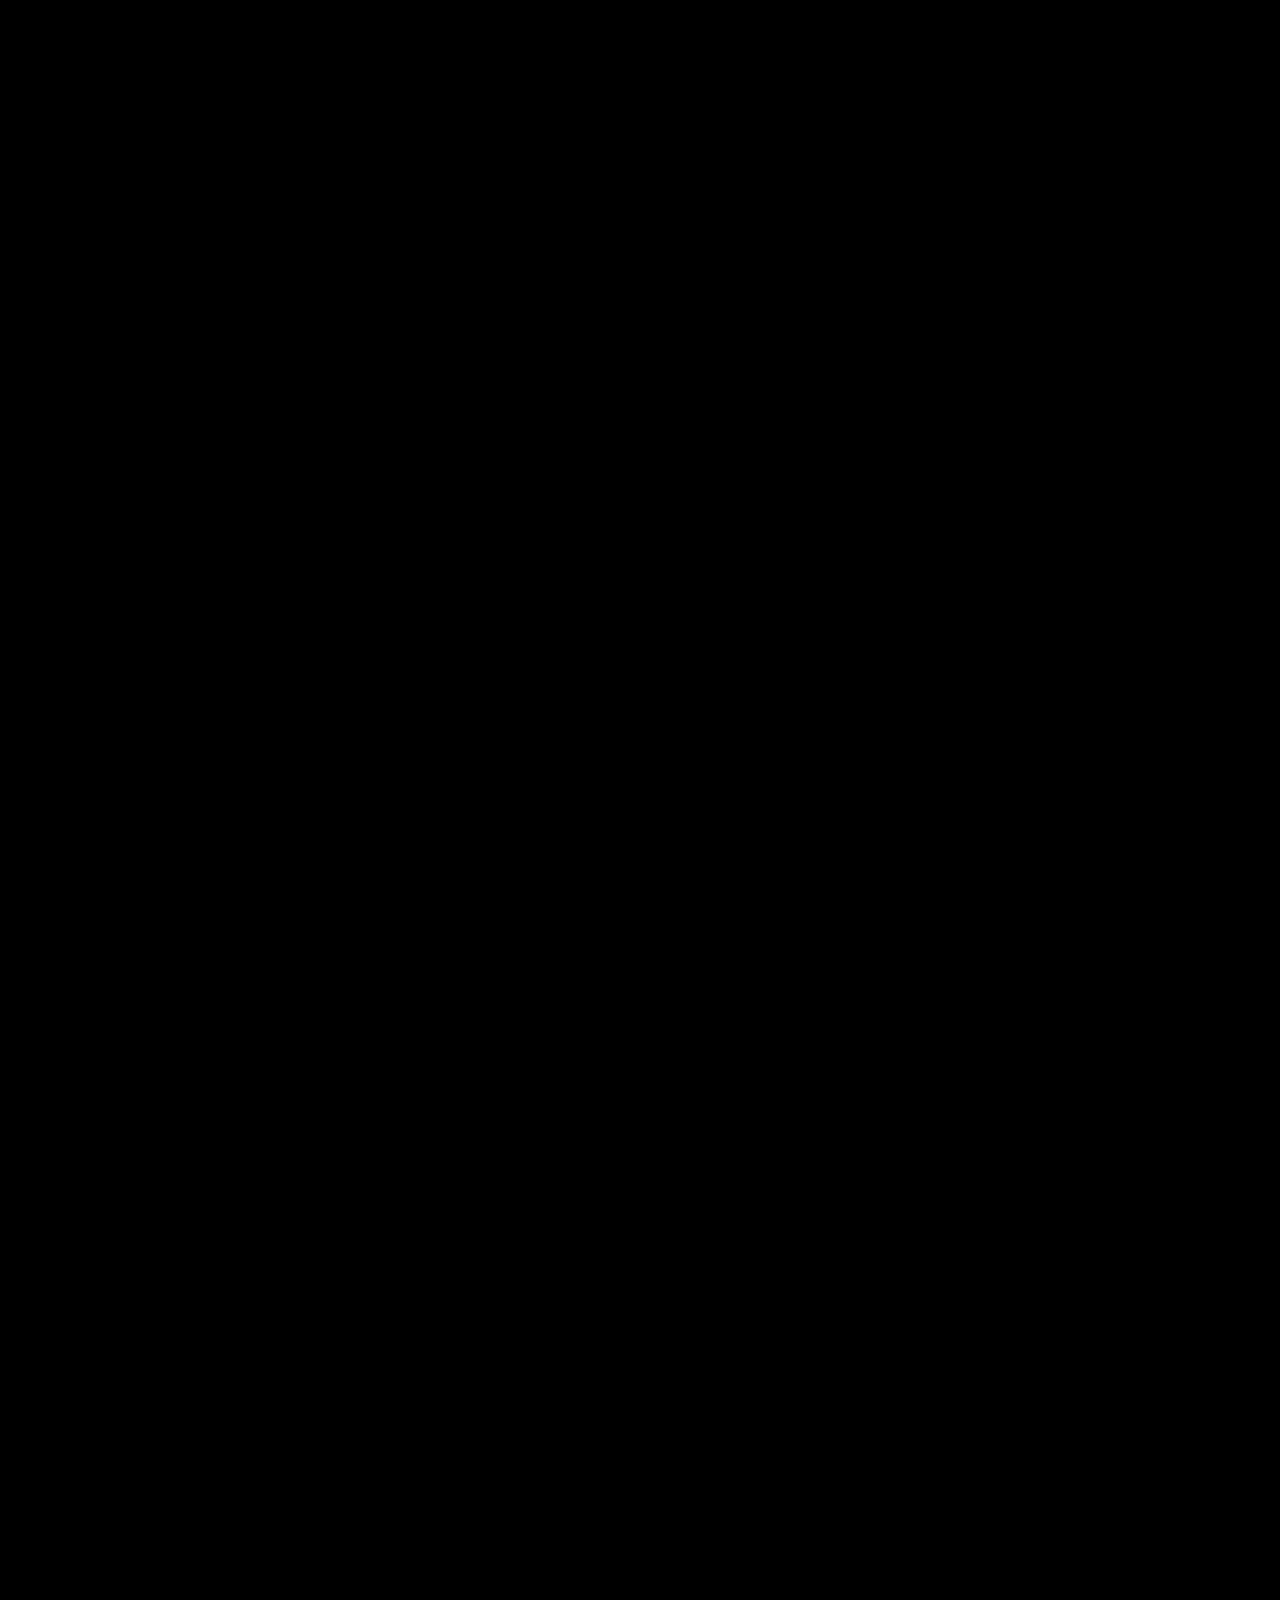
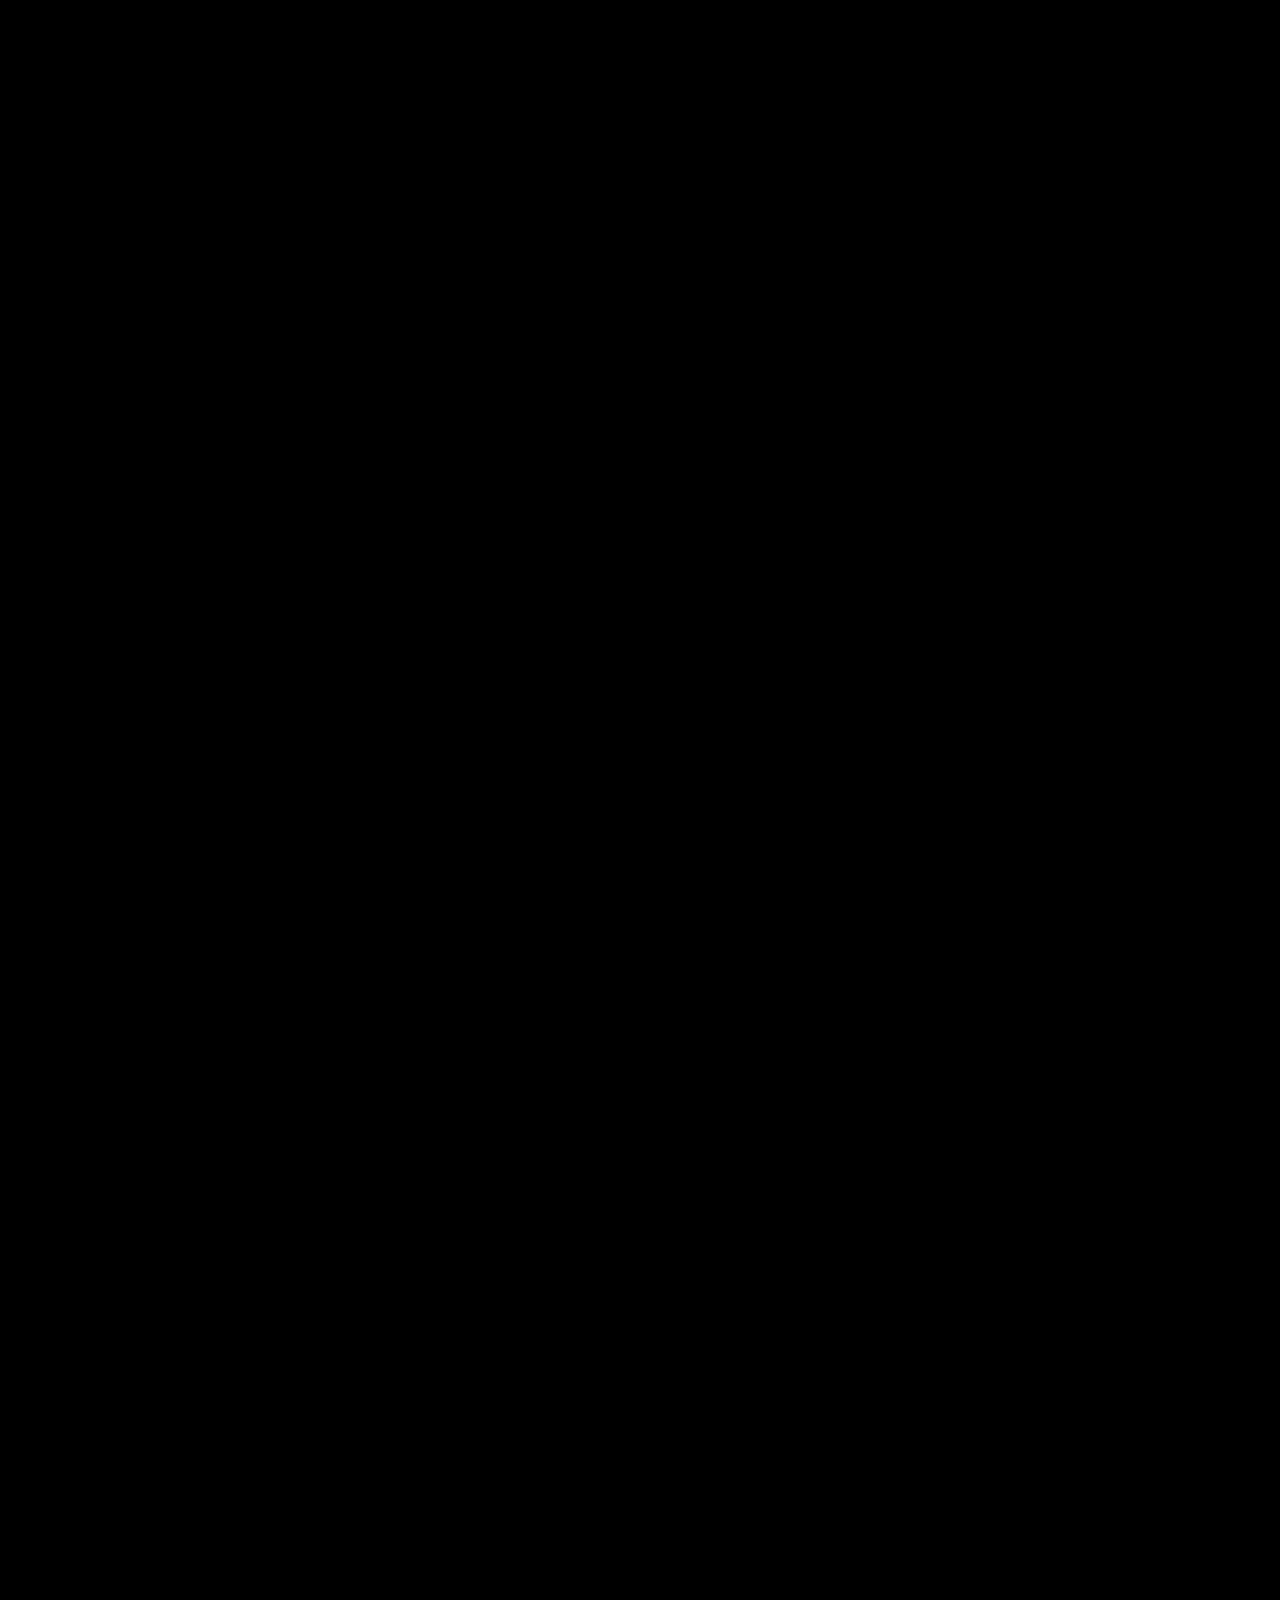
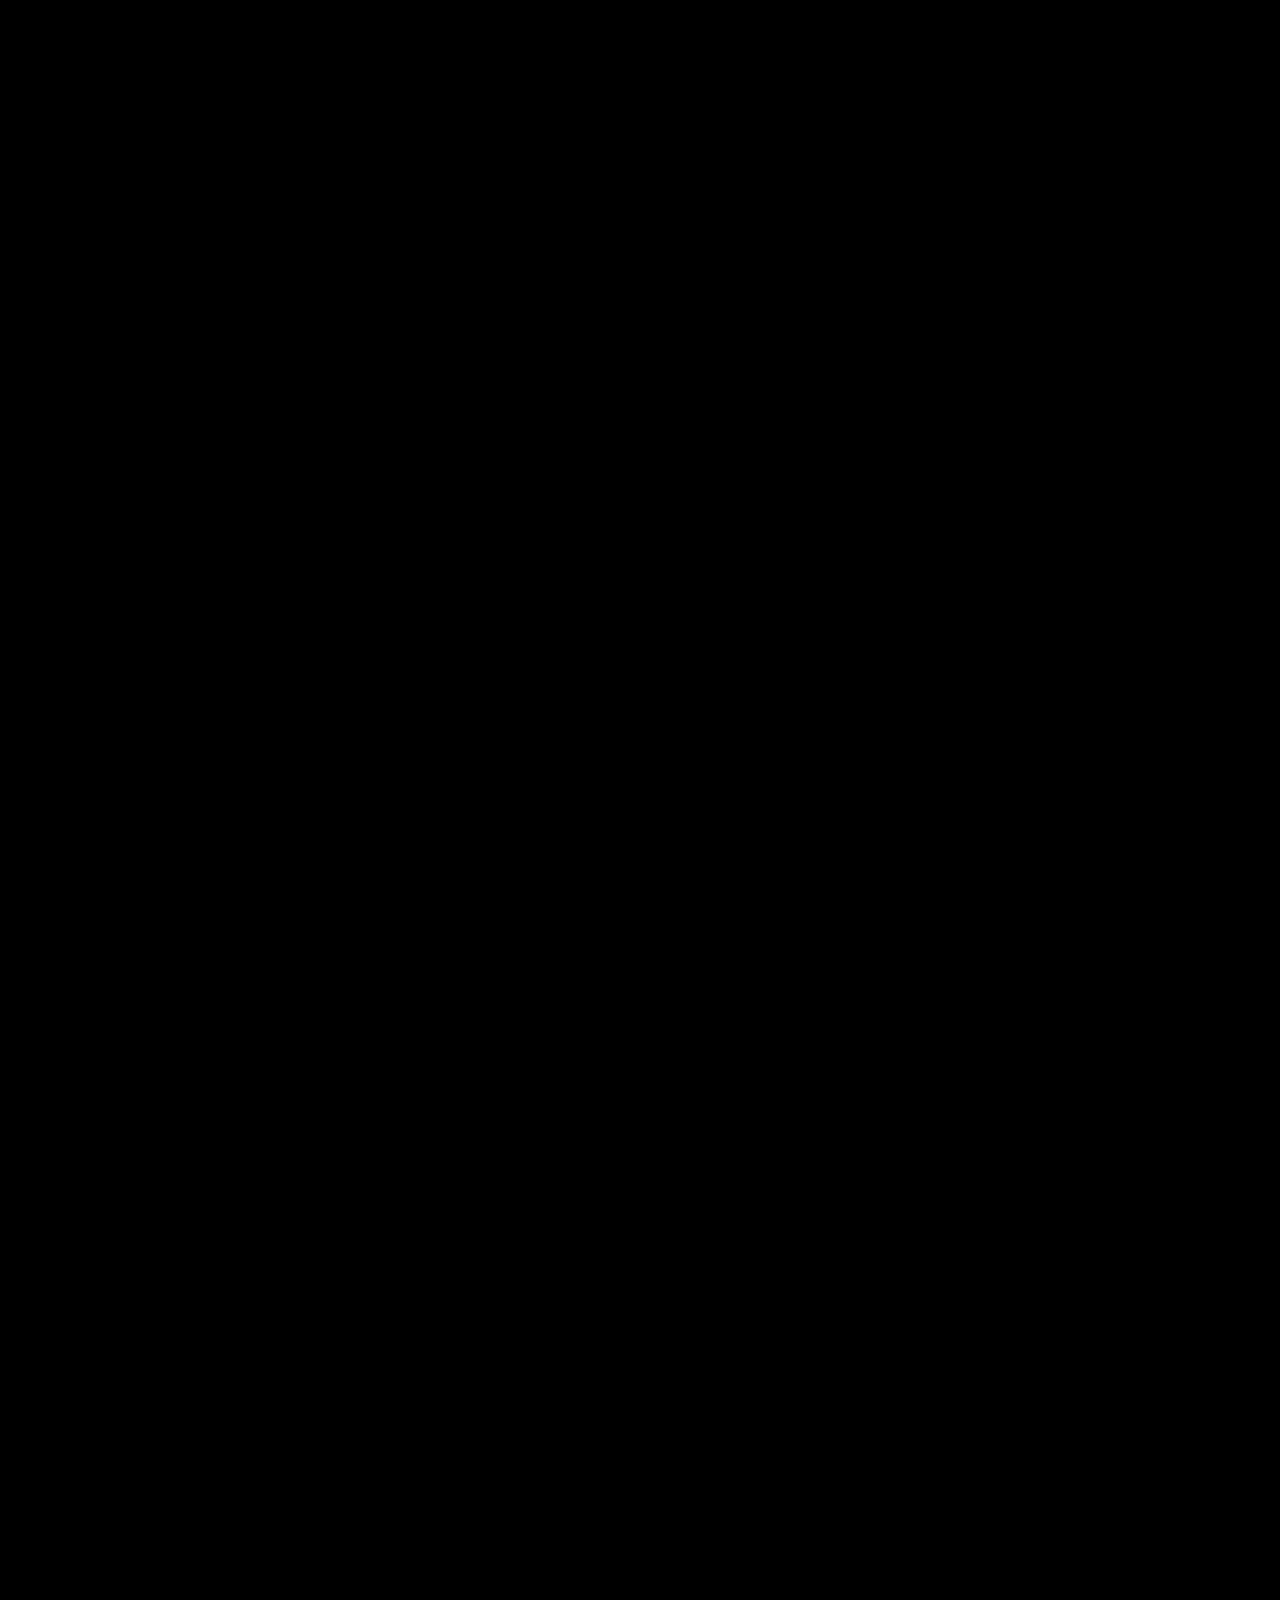
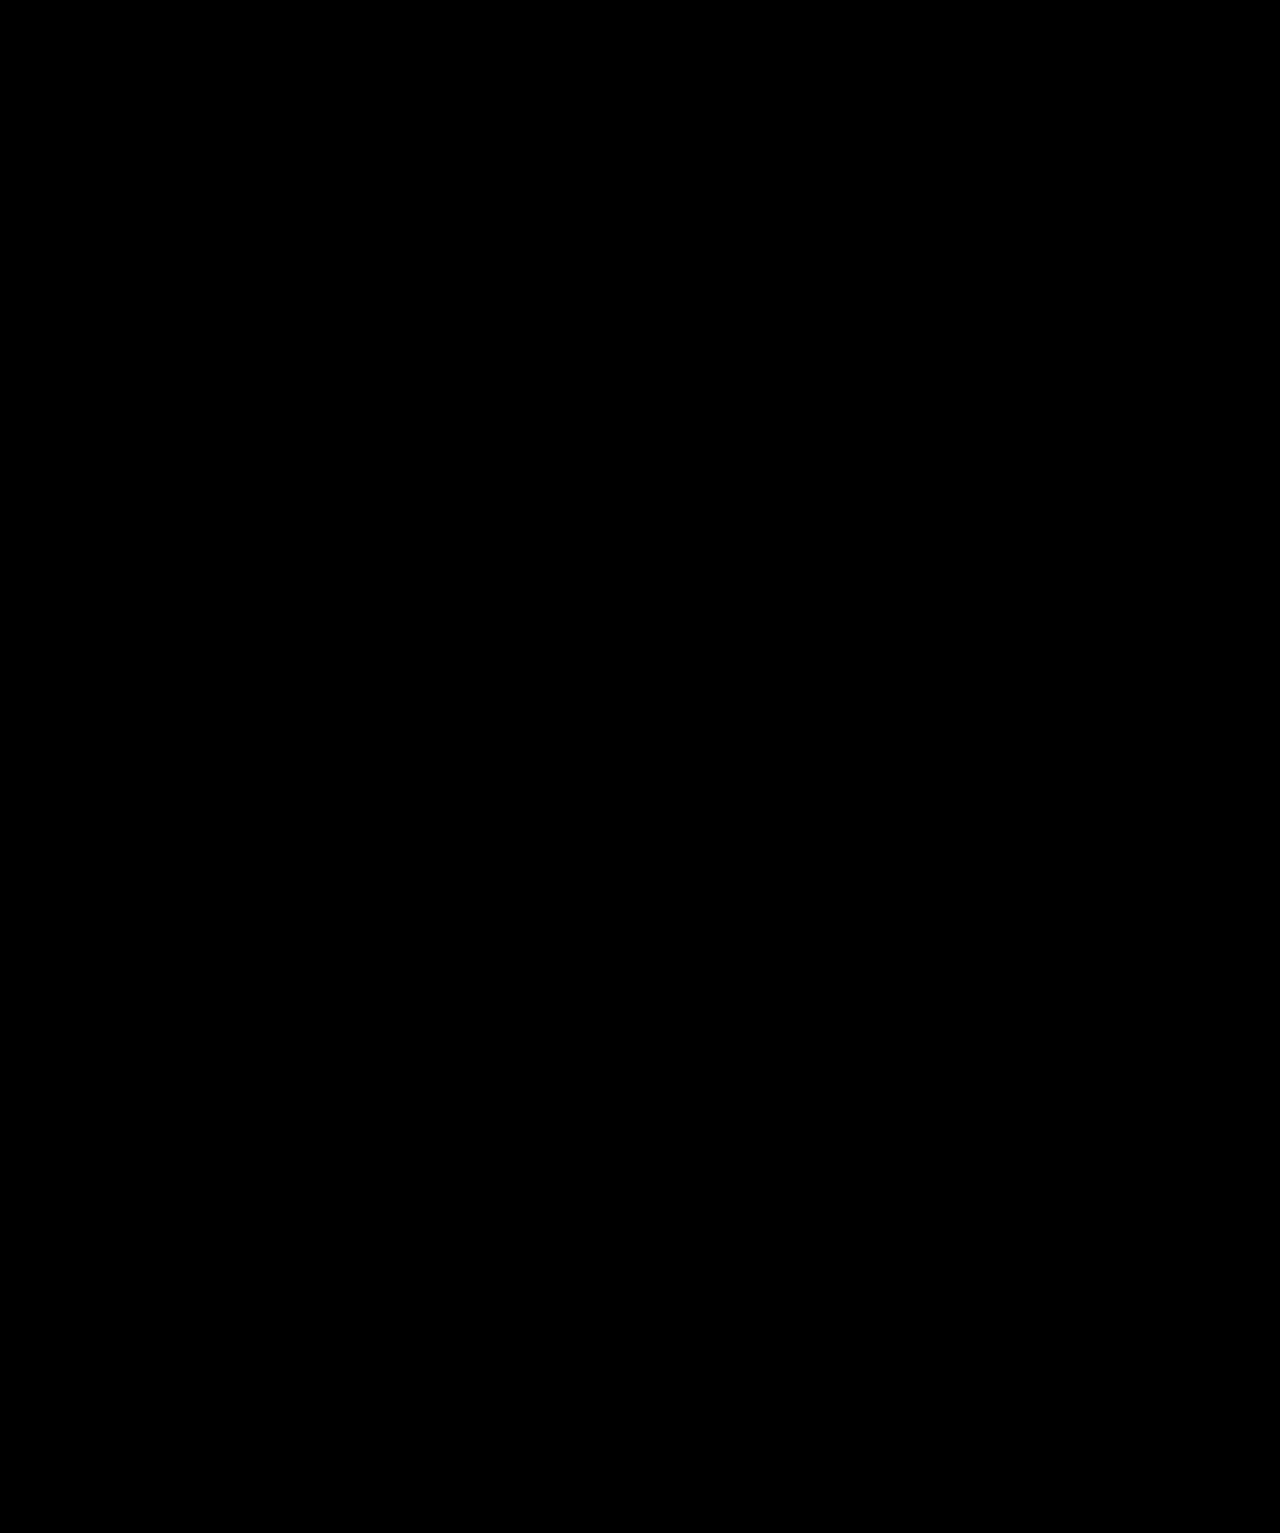
==== commit 63b5853e: "95%" ====
--- a/index.html
+++ b/index.html
@@ -8,10 +8,10 @@
         <meta name="description" content="">
         <meta name="viewport" content="width=device-width, initial-scale=1">
     
-
-        <link rel="stylesheet" href="css/bootstrap.min.css">
-        <link rel="stylesheet" href="css/bootstrap-theme.min.css">
-        <link rel="stylesheet" href="css/fontAwesome.css">
+        <link href="https://cdn.jsdelivr.net/npm/bootstrap@5.0.2/dist/css/bootstrap.min.css" rel="stylesheet" integrity="sha384-EVSTQN3/azprG1Anm3QDgpJLIm9Nao0Yz1ztcQTwFspd3yD65VohhpuuCOmLASjC" crossorigin="anonymous">
+        <!-- <link rel="stylesheet" href="css/bootstrap.min.css"> -->
+        <!-- <link rel="stylesheet" href="css/bootstrap-theme.min.css"> -->
+        <!-- <link rel="stylesheet" href="css/fontAwesome.css"> -->
         <link rel="stylesheet" href="css/light-box.css">
         <link rel="stylesheet" href="css/style.css">
         <link href="https://fonts.googleapis.com/css2?family=Montserrat:wght@100&display=swap" rel="stylesheet">
@@ -53,218 +53,225 @@
                 <img src="./img/munnar.jpg" height="1000px" class="image" alt="">
             </div>  
         </div>
+        <div class="tag">
+            <h1>Explore Kerala</h1>
+        </div>
 
         <div class="full-screen-portfolio" id="portfolio">
             <div class="container-fluid">
-                <div class="col-md-4 col-sm-6">
-                    <div class="portfolio-item">
-                        <a href="./tvm.html" ><div class="thumb">
-                            <div class="hover-effect">
-                                <div class="hover-content">
-                                    <h1>Thiruvananthapuram</h1>
-                                    <p>The Land Of Padmanabha</p>
+                <div class="row">
+                    <div class="col-md-4 col-sm-6">
+                        <div class="portfolio-item">
+                            <a href="./tvm.html" ><div class="thumb">
+                                <div class="hover-effect">
+                                    <div class="hover-content">
+                                        <h1>Thiruvananthapuram</h1>
+                                        <p>The Land Of Padmanabha</p>
+                                    </div>
+                                </div>
+                                <div class="image">
+                                    <img src="/img/rsz_trivandrum.jpg">
                                 </div>
                             </div>
-                            <div class="image">
-                                <img src="/img/rsz_trivandrum.jpg">
+                        </div> </a>
+                    </div>
+                    <div class="col-md-4 col-sm-6">
+                        <div class="portfolio-item">
+                            <a href="./alappey.html" ><div class="thumb">
+                                <div class="hover-effect">
+                                    <div class="hover-content">
+                                        <h1>Alappuzha</h1>
+                                        <p>Venice of the East</p>
+                                    </div>
+                                </div>
+                                <div class="image">
+                                    <img src="img/rsz_1alappuzha.jpg" >
+                                </div>
+                            </div></a>
+                        </div>
+                    </div>
+                    <div class="col-md-4 col-sm-6">
+                        <div class="portfolio-item">
+                            <a href="/thrissur.html"><div class="thumb">
+                                <div class="hover-effect">
+                                    <div class="hover-content">
+                                        <h1>Thrissur</h1>
+                                        <p>The Cultural Capital Of Kerala</p>
+                                    </div>
+                                </div>
+                                <div class="image">
+                                    <img src="img/rsz_thrissur.jpg">
+                                </div>
+                            </div></a>
+                        </div>
+                    </div>
+                    <div class="col-md-4 col-sm-6">
+                        <div class="portfolio-item">
+                            <a href="/pkd.html"><div class="thumb">
+                                <div class="hover-effect">
+                                    <div class="hover-content">
+                                        <h1>Palakkad</h1>
+                                        <p>The Rice Bowl Of Kerala</p>
+                                    </div>
+                                </div>
+                                <div class="image">
+                                    <img src="img/rsz_palakkad.jpg">
+                                </div>
+                            </div></a>
+                        </div>
+                    </div>
+                    <div class="col-md-4 col-sm-6">
+                        <div class="portfolio-item">
+                            <a href="/kannur.html" ><div class="thumb">
+                                <div class="hover-effect">
+                                    <div class="hover-content">
+                                        <h1>Kannur</h1>
+                                        <p>The City Of Looms And Lores</p>
+                                    </div>
+                                </div>
+                                <div class="image">
+                                    <img src="img/rsz_1kannur.jpg">
+                                </div>
+                            </div></a>
+                        </div>
+                    </div>
+                    <div class="col-md-4 col-sm-6">
+                        <div class="portfolio-item">
+                            <a href="#"><div class="thumb">
+                                <div class="hover-effect">
+                                    <div class="hover-content">
+                                        <h1> Kollam</h1>
+                                        <p>Cashew Capital Of Kerala</p>
+                                    </div>
+                                </div>
+                                <div class="image">
+                                    <img src="img/rsz_12.jpg">
+                                </div>
                             </div>
                         </div>
-                    </div> </a>
-                </div>
-                <div class="col-md-4 col-sm-6">
-                    <div class="portfolio-item">
-                        <a href="./alappey.html" ><div class="thumb">
-                            <div class="hover-effect">
-                                <div class="hover-content">
-                                    <h1>Alappuzha</h1>
-                                    <p>Venice of the East</p>
-                                </div>
+                    </div>
+                    <div class="col-md-4 col-sm-6">
+                        <div class="portfolio-item">
+                            <a href="#"><div class="thumb">
+                                <div class="hover-effect">
+                                    <div class="hover-content">
+                                        <h1> Pathanamthitta </h1>
+                                        <p>Pilgrim Capital Of Kerala</p>
+                                    </div>
+                                </div>
+                                <div class="image">
+                                    <img src="img/rsz_pathanamthitta.jpg">
+                                </div>
+                            </div></a>
+                        </div>
+                    </div>
+                    <div class="col-md-4 col-sm-6">
+                        <div class="portfolio-item">
+                            <a href="#"><div class="thumb">
+                                <div class="hover-effect">
+                                    <div class="hover-content">
+                                        <h1>Kottayam</h1>
+                                        <p>City Of Letters</p>
+                                    </div>
+                                </div>
+                                <div class="image">
+                                    <img src="img/rsz_5.jpg">
+                                </div>
+                            </div></a>
+                        </div>
+                    </div>
+                    <div class="col-md-4 col-sm-6">
+                        <div class="portfolio-item">
+                            <a href="#"><div class="thumb">
+                                <div class="hover-effect">
+                                    <div class="hover-content">
+                                        <h1> Idukki</h1>
+                                        <p> Spice Garden Of Kerala</p>
+                                    </div>
+                                </div>
+                                <div class="image">
+                                    <img src="img/rsz_6.jpg">
+                                </div>
+                            </div></a>
+                        </div>
+                    </div>
+                    <div class="col-md-4 col-sm-6">
+                        <div class="portfolio-item">
+                            <a href="#"><div class="thumb">
+                                <div class="hover-effect">
+                                    <div class="hover-content">
+                                        <h1> Ernakulam</h1>
+                                        <p> Commercial Capital Of Kerala</p>
+                                    </div>
+                                </div>
+                                <div class="image">
+                                    <img src="img/resized/kochi.jpg">
+                                </div>
+                            </div></a>
+                        </div>
+                    </div>
+                    <div class="col-md-4 col-sm-6">
+                        <div class="portfolio-item">
+                            <a href="#"><div class="thumb">
+                                <div class="hover-effect">
+                                    <div class="hover-content">
+                                        <h1> Malappuram</h1>
+                                        <p> City Of Hills</p>
+                                    </div>
+                                </div>
+                                <div class="image">
+                                    <img src="img/resized/malappuram.jpg">
+                                </div>
+                            </div></a>
+                        </div>
+                    </div>
+                    <div class="col-md-4 col-sm-6">
+                        <div class="portfolio-item">
+                            <a href="#"><div class="thumb">
+                                <div class="hover-effect">
+                                    <div class="hover-content">
+                                        <h1>Kozhikode</h1>
+                                        <p>City Of Spices</p>
+                                    </div>
+                                </div>
+                                <div class="image">
+                                    <img src="img/resized/kozhikode.jpg">
+                                </div>
+                            </div></a>
+                        </div>
+                    </div>
+                    <div class="d-flex justify-content-center">
+                        <div class="col-md-4 col-sm-6 ">
+                            <div class="portfolio-item">
+                                <a href="#"><div class="thumb">
+                                    <div class="hover-effect">
+                                        <div class="hover-content">
+                                            <h1> Wayanad</h1>
+                                            <p> The Land Of Paddyfields</p>
+                                        </div>
+                                    </div>
+                                    <div class="image">
+                                        <img src="img/resized/wayanad.jpg">
+                                    </div>
+                                </div></a>
                             </div>
-                            <div class="image">
-                                <img src="img/rsz_1alappuzha.jpg" >
+                        </div>
+                        <div class="col-md-4 col-sm-6">
+                            <div class="portfolio-item">
+                                <a href="#"><div class="thumb">
+                                    <div class="hover-effect">
+                                        <div class="hover-content">
+                                            <h1> Kasargod</h1>
+                                            <p> The Land Of Seven Languages</p>
+                                        </div>
+                                    </div>
+                                    <div class="image">
+                                        <img src="img/rsz_14.jpg">
+                                    </div>
+                                </div></a>
                             </div>
-                        </div></a>
-                    </div>
-                </div>
-                <div class="col-md-4 col-sm-6">
-                    <div class="portfolio-item">
-                        <a href="/thrissur.html"><div class="thumb">
-                            <div class="hover-effect">
-                                <div class="hover-content">
-                                    <h1>Thrissur</h1>
-                                    <p>The Cultural Capital Of Kerala</p>
-                                </div>
-                            </div>
-                            <div class="image">
-                                <img src="img/rsz_thrissur.jpg">
-                            </div>
-                        </div></a>
-                    </div>
-                </div>
-                <div class="col-md-4 col-sm-6">
-                    <div class="portfolio-item">
-                        <a href="/pkd.html"><div class="thumb">
-                            <div class="hover-effect">
-                                <div class="hover-content">
-                                    <h1>Palakkad</h1>
-                                    <p>The Rice Bowl Of Kerala</p>
-                                </div>
-                            </div>
-                            <div class="image">
-                                <img src="img/rsz_palakkad.jpg">
-                            </div>
-                        </div></a>
-                    </div>
-                </div>
-                <div class="col-md-4 col-sm-6">
-                    <div class="portfolio-item">
-                        <a href="/kannur.html" ><div class="thumb">
-                            <div class="hover-effect">
-                                <div class="hover-content">
-                                    <h1>Kannur</h1>
-                                    <p>The City Of Looms And Lores</p>
-                                </div>
-                            </div>
-                            <div class="image">
-                                <img src="img/rsz_1kannur.jpg">
-                            </div>
-                        </div></a>
-                    </div>
-                </div>
-                <div class="col-md-4 col-sm-6">
-                    <div class="portfolio-item">
-                        <a href="#"><div class="thumb">
-                            <div class="hover-effect">
-                                <div class="hover-content">
-                                    <h1> Kollam</h1>
-                                    <p>Cashew Capital Of Kerala</p>
-                                </div>
-                            </div>
-                            <div class="image">
-                                <img src="img/rsz_12.jpg">
-                            </div>
-                        </div>
-                    </div>
-                </div>
-                <div class="col-md-4 col-sm-6">
-                    <div class="portfolio-item">
-                        <a href="#"><div class="thumb">
-                            <div class="hover-effect">
-                                <div class="hover-content">
-                                    <h1> Pathanamthitta </h1>
-                                    <p>Pilgrim Capital Of Kerala</p>
-                                </div>
-                            </div>
-                            <div class="image">
-                                <img src="img/rsz_pathanamthitta.jpg">
-                            </div>
-                        </div></a>
-                    </div>
-                </div>
-                <div class="col-md-4 col-sm-6">
-                    <div class="portfolio-item">
-                        <a href="#"><div class="thumb">
-                            <div class="hover-effect">
-                                <div class="hover-content">
-                                    <h1>Kottayam</h1>
-                                    <p>City Of Letters</p>
-                                </div>
-                            </div>
-                            <div class="image">
-                                <img src="img/rsz_5.jpg">
-                            </div>
-                        </div></a>
-                    </div>
-                </div>
-                <div class="col-md-4 col-sm-6">
-                    <div class="portfolio-item">
-                        <a href="#"><div class="thumb">
-                            <div class="hover-effect">
-                                <div class="hover-content">
-                                    <h1> Idukki</h1>
-                                    <p> Spice Garden Of Kerala</p>
-                                </div>
-                            </div>
-                            <div class="image">
-                                <img src="img/rsz_6.jpg">
-                            </div>
-                        </div></a>
-                    </div>
-                </div>
-                <div class="col-md-4 col-sm-6">
-                    <div class="portfolio-item">
-                        <a href="#"><div class="thumb">
-                            <div class="hover-effect">
-                                <div class="hover-content">
-                                    <h1> Ernakulam</h1>
-                                    <p> Commercial Capital Of Kerala</p>
-                                </div>
-                            </div>
-                            <div class="image">
-                                <img src="img/resized/kochi.jpg">
-                            </div>
-                        </div></a>
-                    </div>
-                </div>
-                <div class="col-md-4 col-sm-6">
-                    <div class="portfolio-item">
-                        <a href="#"><div class="thumb">
-                            <div class="hover-effect">
-                                <div class="hover-content">
-                                    <h1> Malappuram</h1>
-                                    <p> City Of Hills</p>
-                                </div>
-                            </div>
-                            <div class="image">
-                                <img src="img/resized/malappuram.jpg">
-                            </div>
-                        </div></a>
-                    </div>
-                </div>
-                <div class="col-md-4 col-sm-6">
-                    <div class="portfolio-item">
-                        <a href="#"><div class="thumb">
-                            <div class="hover-effect">
-                                <div class="hover-content">
-                                    <h1>Kozhikode</h1>
-                                    <p>City Of Spices</p>
-                                </div>
-                            </div>
-                            <div class="image">
-                                <img src="img/resized/kozhikode.jpg">
-                            </div>
-                        </div></a>
-                    </div>
-                </div>
-                <div class="col-md-4 col-sm-6 ">
-                    <div class="portfolio-item">
-                        <a href="#"><div class="thumb">
-                            <div class="hover-effect">
-                                <div class="hover-content">
-                                    <h1> Wayanad</h1>
-                                    <p> The Land Of Paddyfields</p>
-                                </div>
-                            </div>
-                            <div class="image">
-                                <img src="img/resized/wayanad.jpg">
-                            </div>
-                        </div></a>
-                    </div>
-                </div>
-                <div class="col-md-4 col-sm-6">
-                    <div class="portfolio-item">
-                        <a href="#"><div class="thumb">
-                            <div class="hover-effect">
-                                <div class="hover-content">
-                                    <h1> Kasargod</h1>
-                                    <p> The Land Of Seven Languages</p>
-                                </div>
-                            </div>
-                            <div class="image">
-                                <img src="img/rsz_14.jpg">
-                            </div>
-                        </div></a>
-                    </div>
+                        </div>
+                    </div>    
                 </div>
             </div>
         </div>           
@@ -283,22 +290,22 @@
                 <h4 class="mb-0">Get connected through social networks</h4>
             </div>
           
-            <div class="col-md-6 col-lg-6 text-center">
-                <a class="fb-ic">
+            <div class="col-md-6 col-lg-6 text-center py-2">
+                <a class="fb-icon">
                     <i class=" fab fa-facebook-f" style="font-size: 25px; padding: 1%;"   ></i>
                 </a>
         
-                <a class="tw-ic">
+                <a class="tw-icon">
                     <i class="fab fa-twitter" style="font-size: 25px; padding: 1%;" ></i>
                 </a>
         
-                <a class="gplus-ic">
+                <a class="gplus-icon">
                     <i class="fab fa-google-plus-g " style="font-size: 25px; padding: 1%;"> </i>
                 </a>
-                <a class="li-ic">
+                <a class="li-icon">
                     <i class="fab fa-linkedin-in " style="font-size: 25px; padding: 1%;"> </i>
                 </a>
-                <a class="ins-ic">
+                <a class="ins-icon">
                     <i class="fab fa-instagram "style="font-size: 25px; padding: 1%;"> </i>
                 </a>
             </div>
--- a/css/style.css
+++ b/css/style.css
@@ -97,6 +97,13 @@
 }
 .nav-bar {
   margin-right: 30px;
+}
+.tag h1 {
+  color: #fff;
+  text-align: center;
+  padding-top: 20px;
+  font-weight: 500;
+  font-size: 50px;
 }
 
 /* button */
@@ -139,12 +146,15 @@
   right: 0;
 }
 
-
-
-.full-screen-portfolio .container-fluid,
+.full-screen-portfolio .container-fluid{
+  padding-top: 50px;
+  padding-bottom: 50px;
+} 
+
 .full-screen-portfolio .col-md-4, .col-sm-6 {
   padding-left: 0px;
-  padding-right: 0px;
+  padding-right: 2px;
+  padding-top: 2px;
 }
 
 
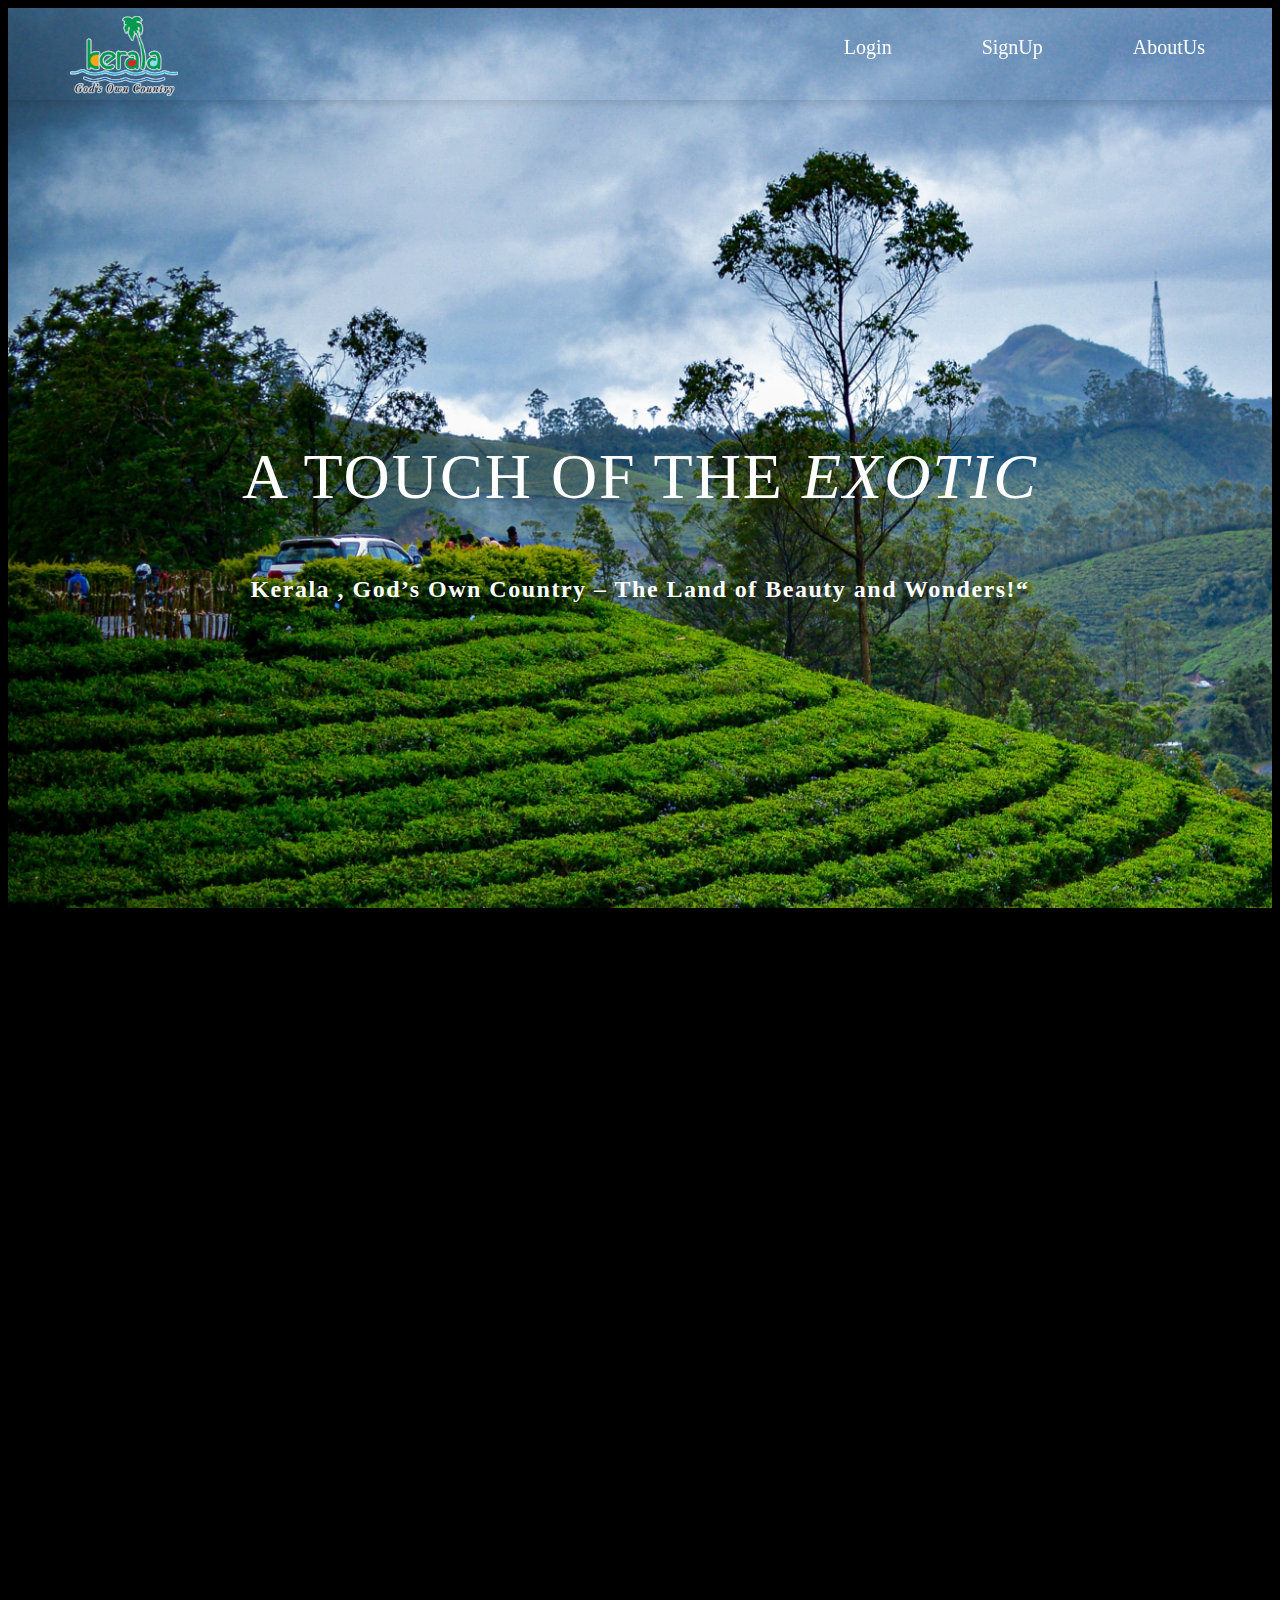
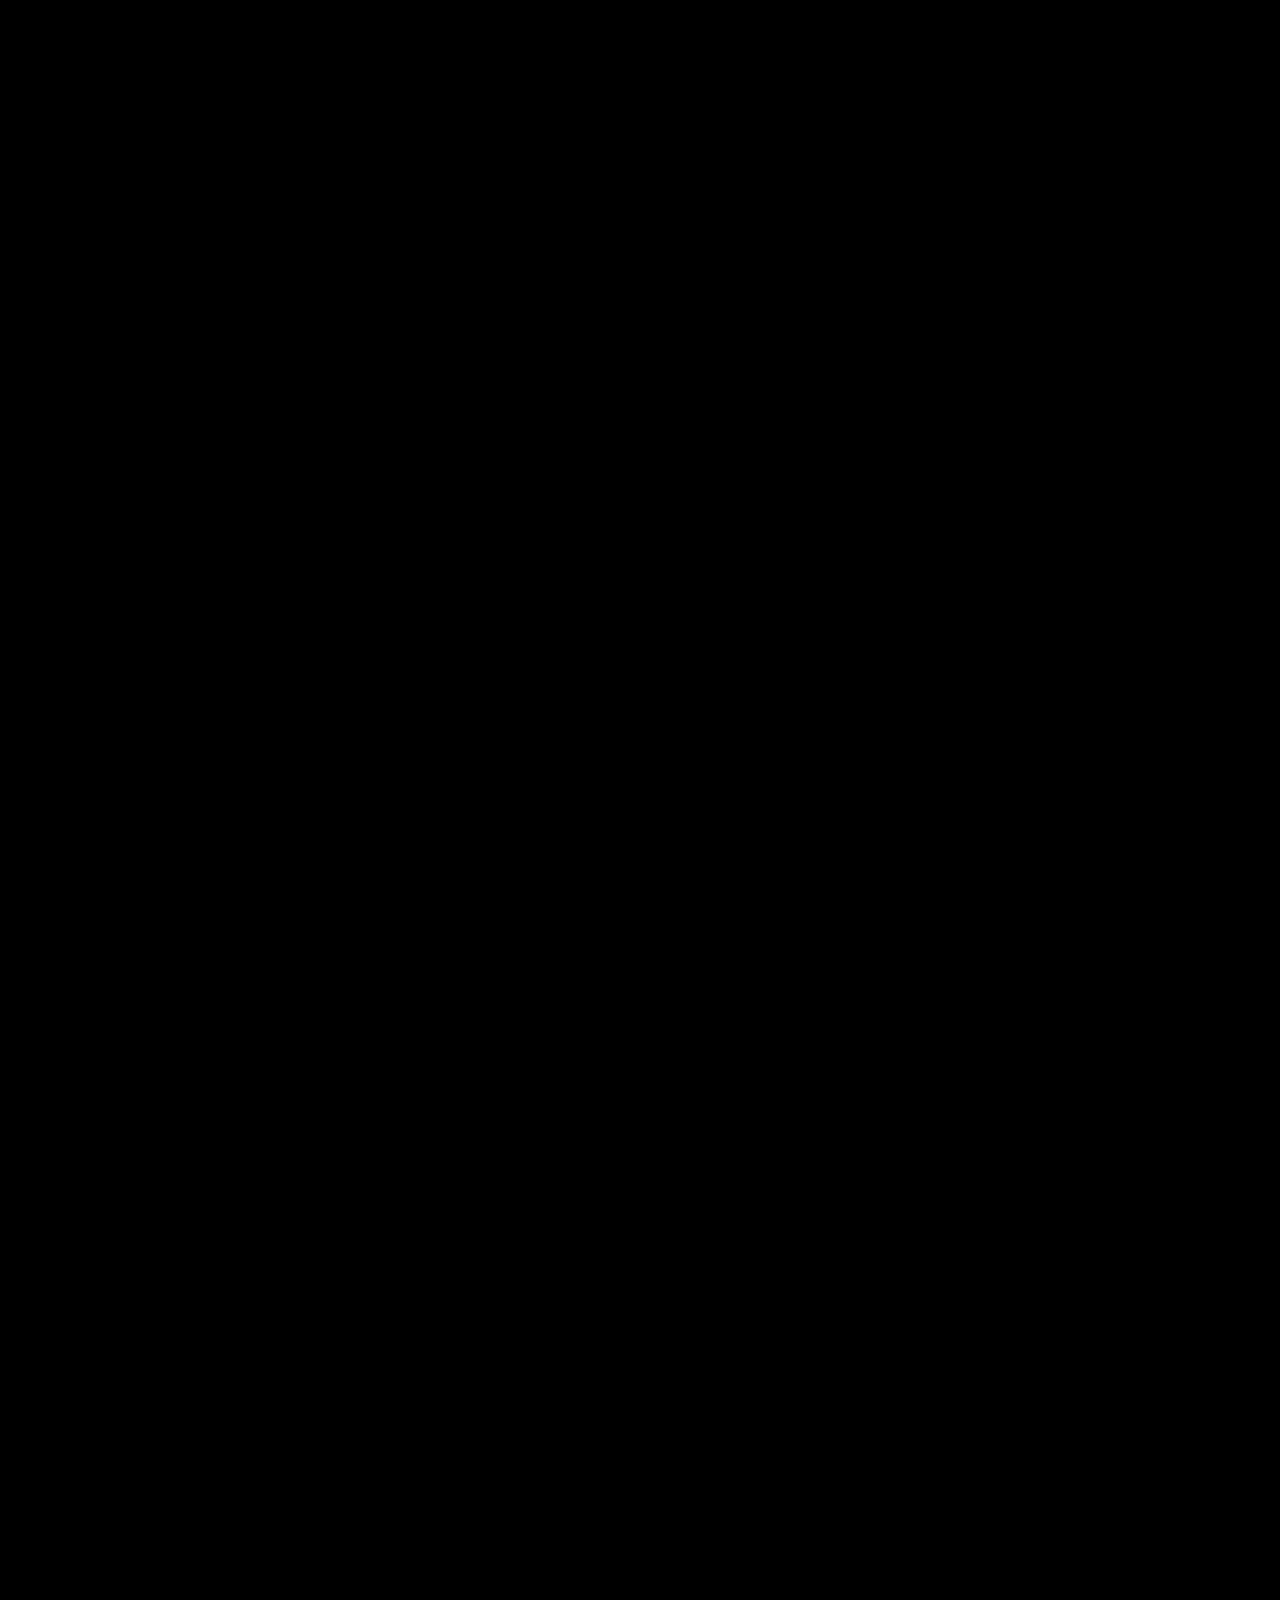
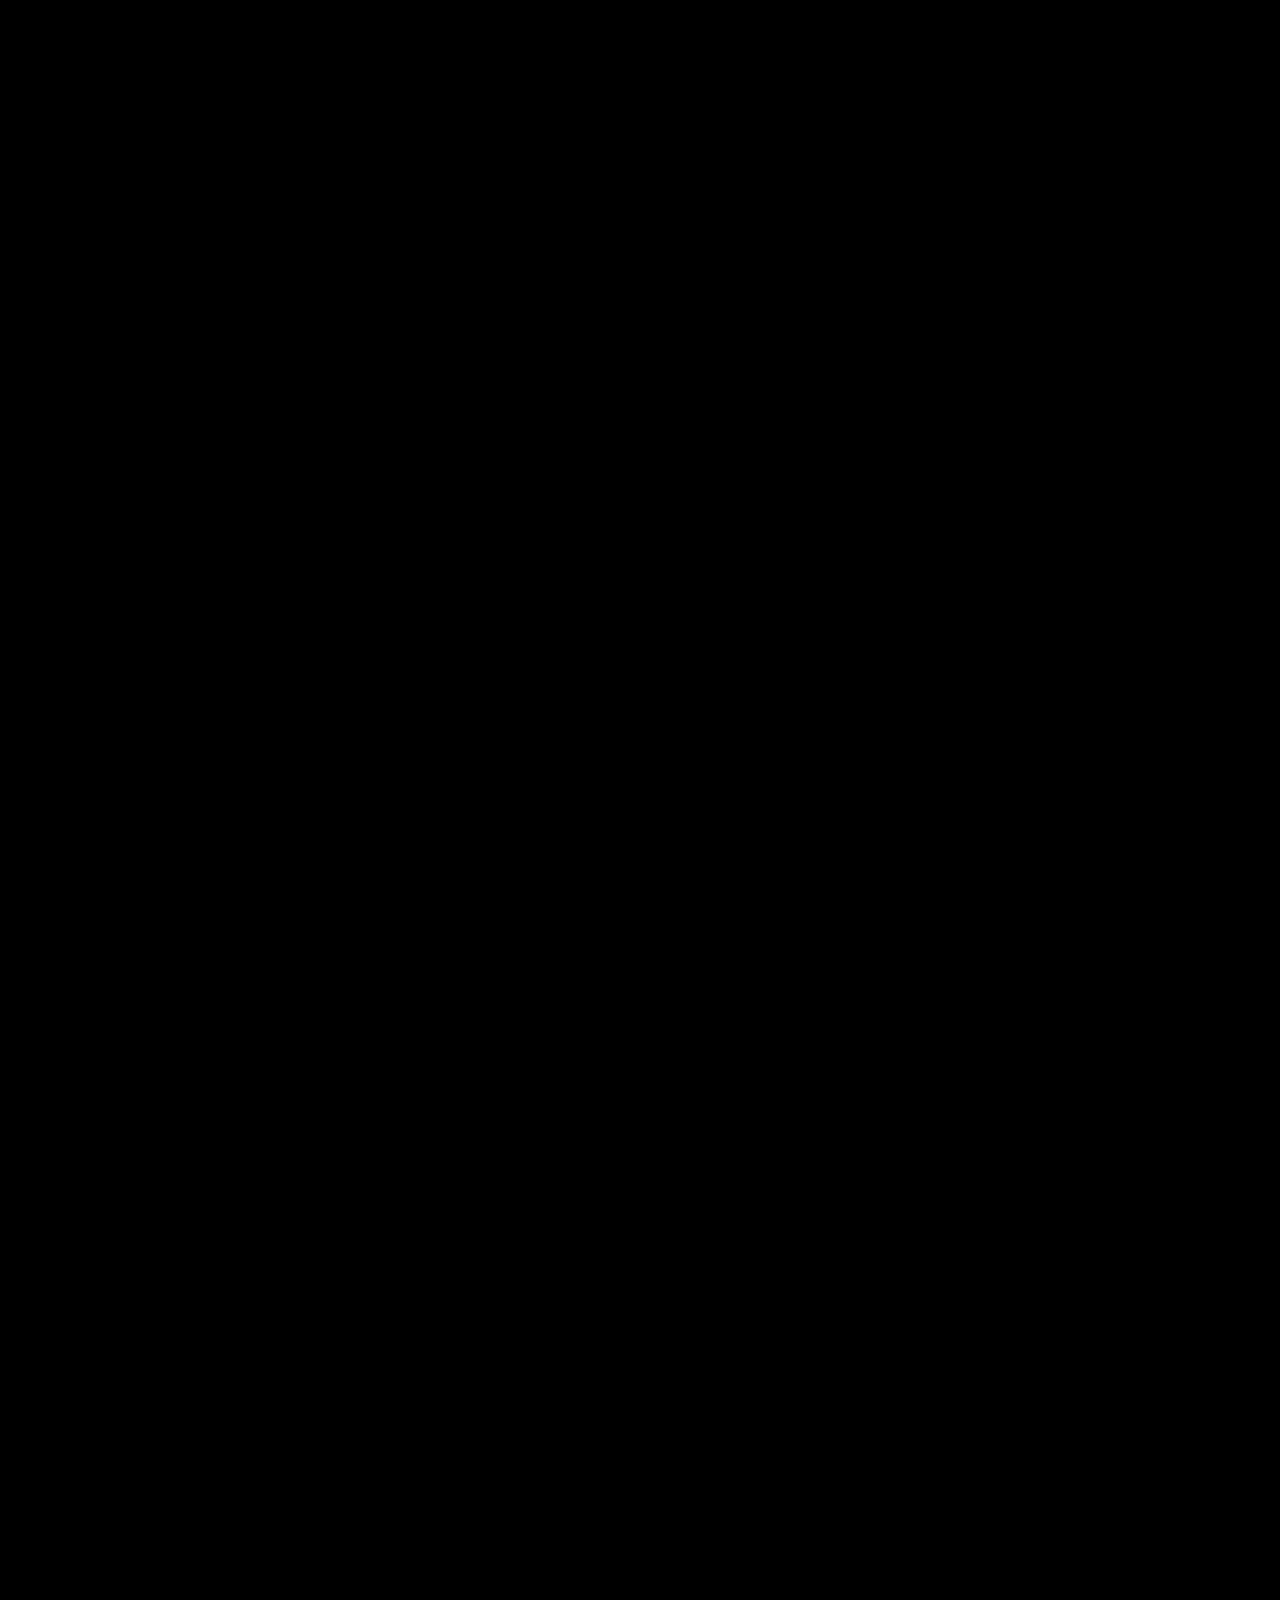
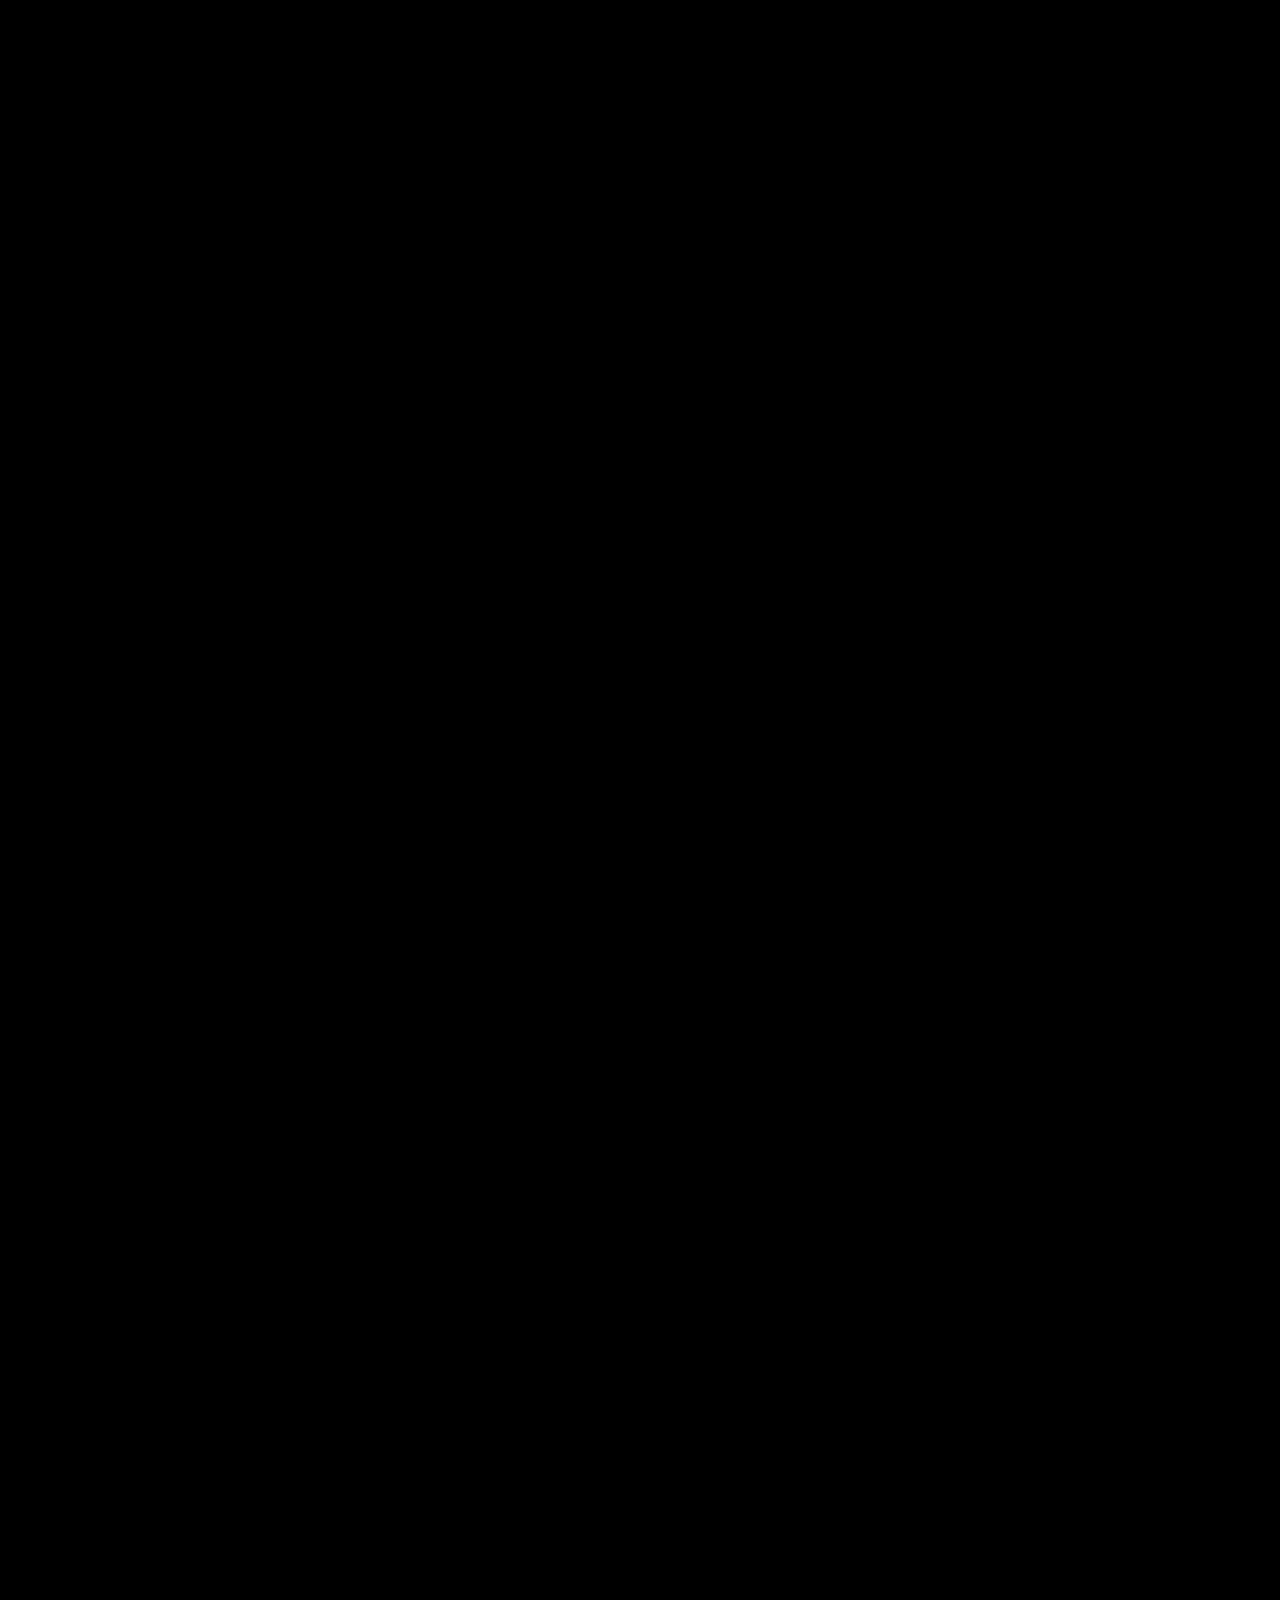
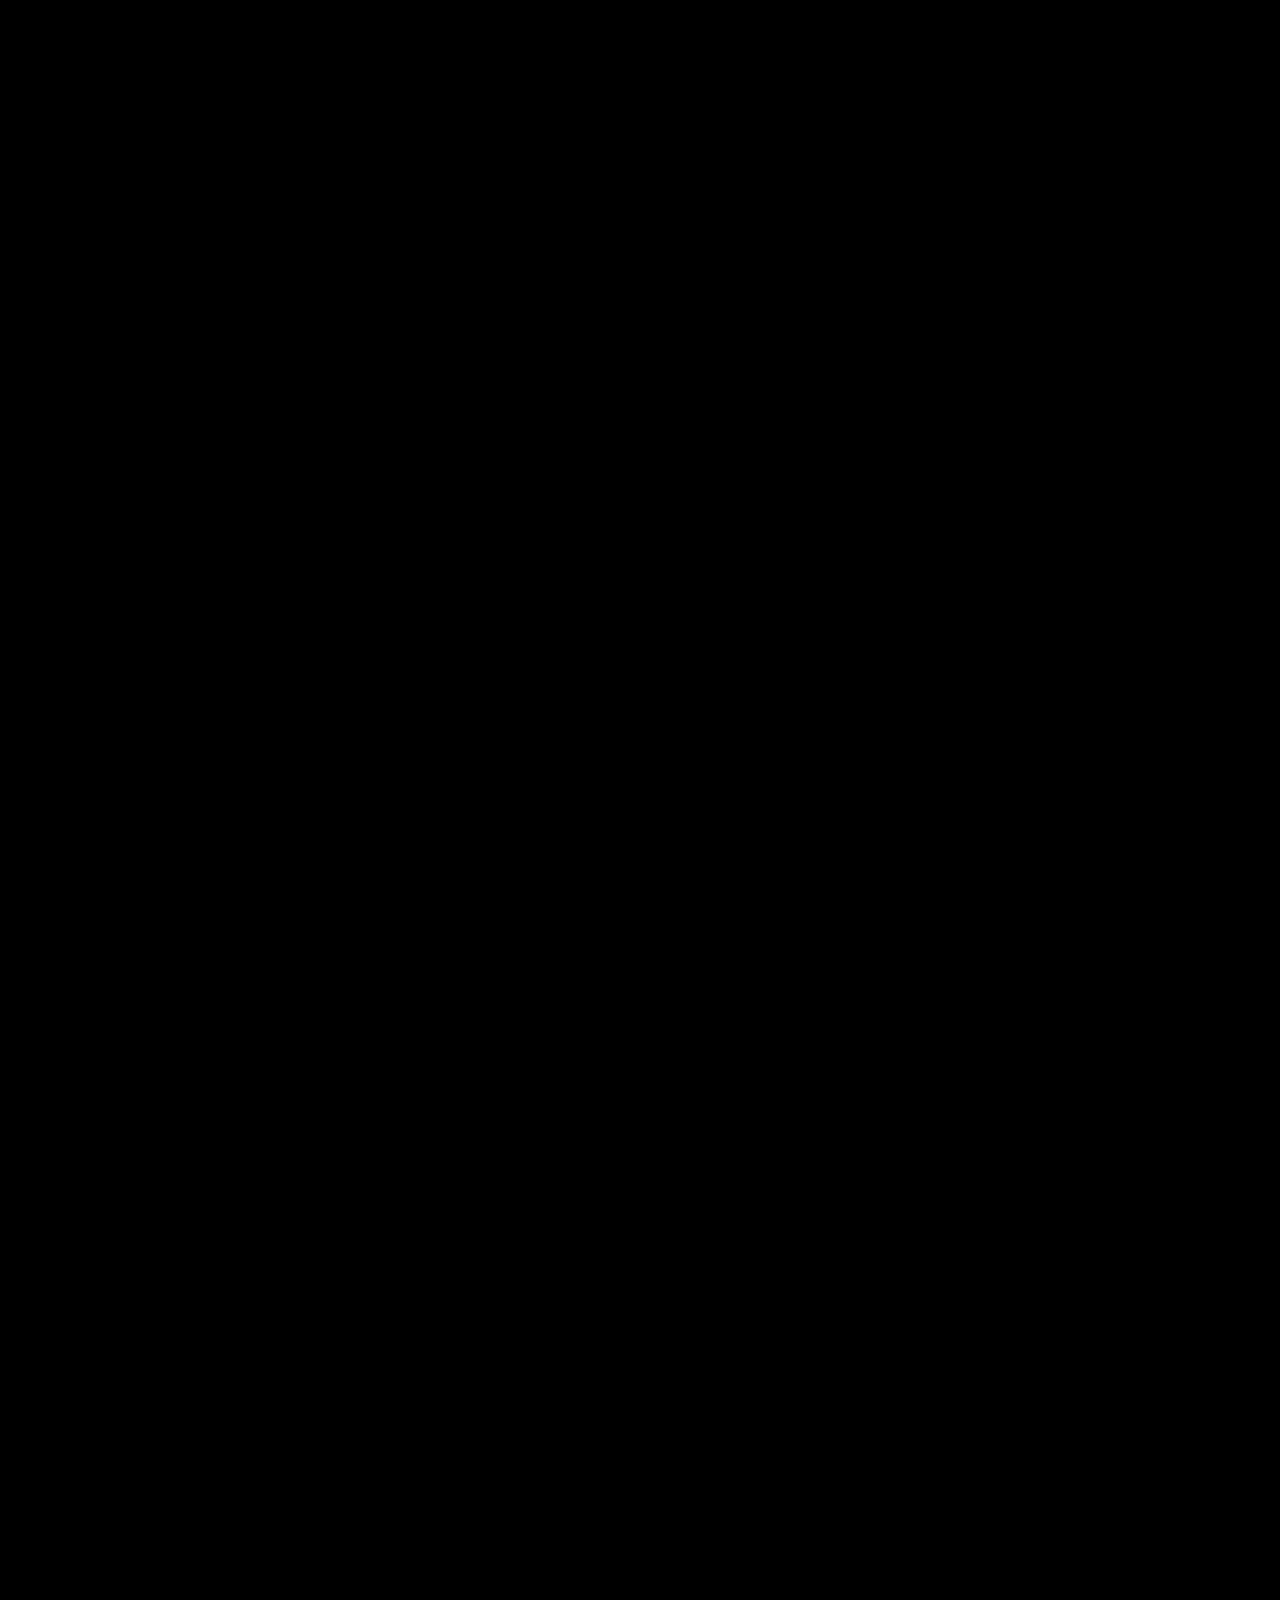
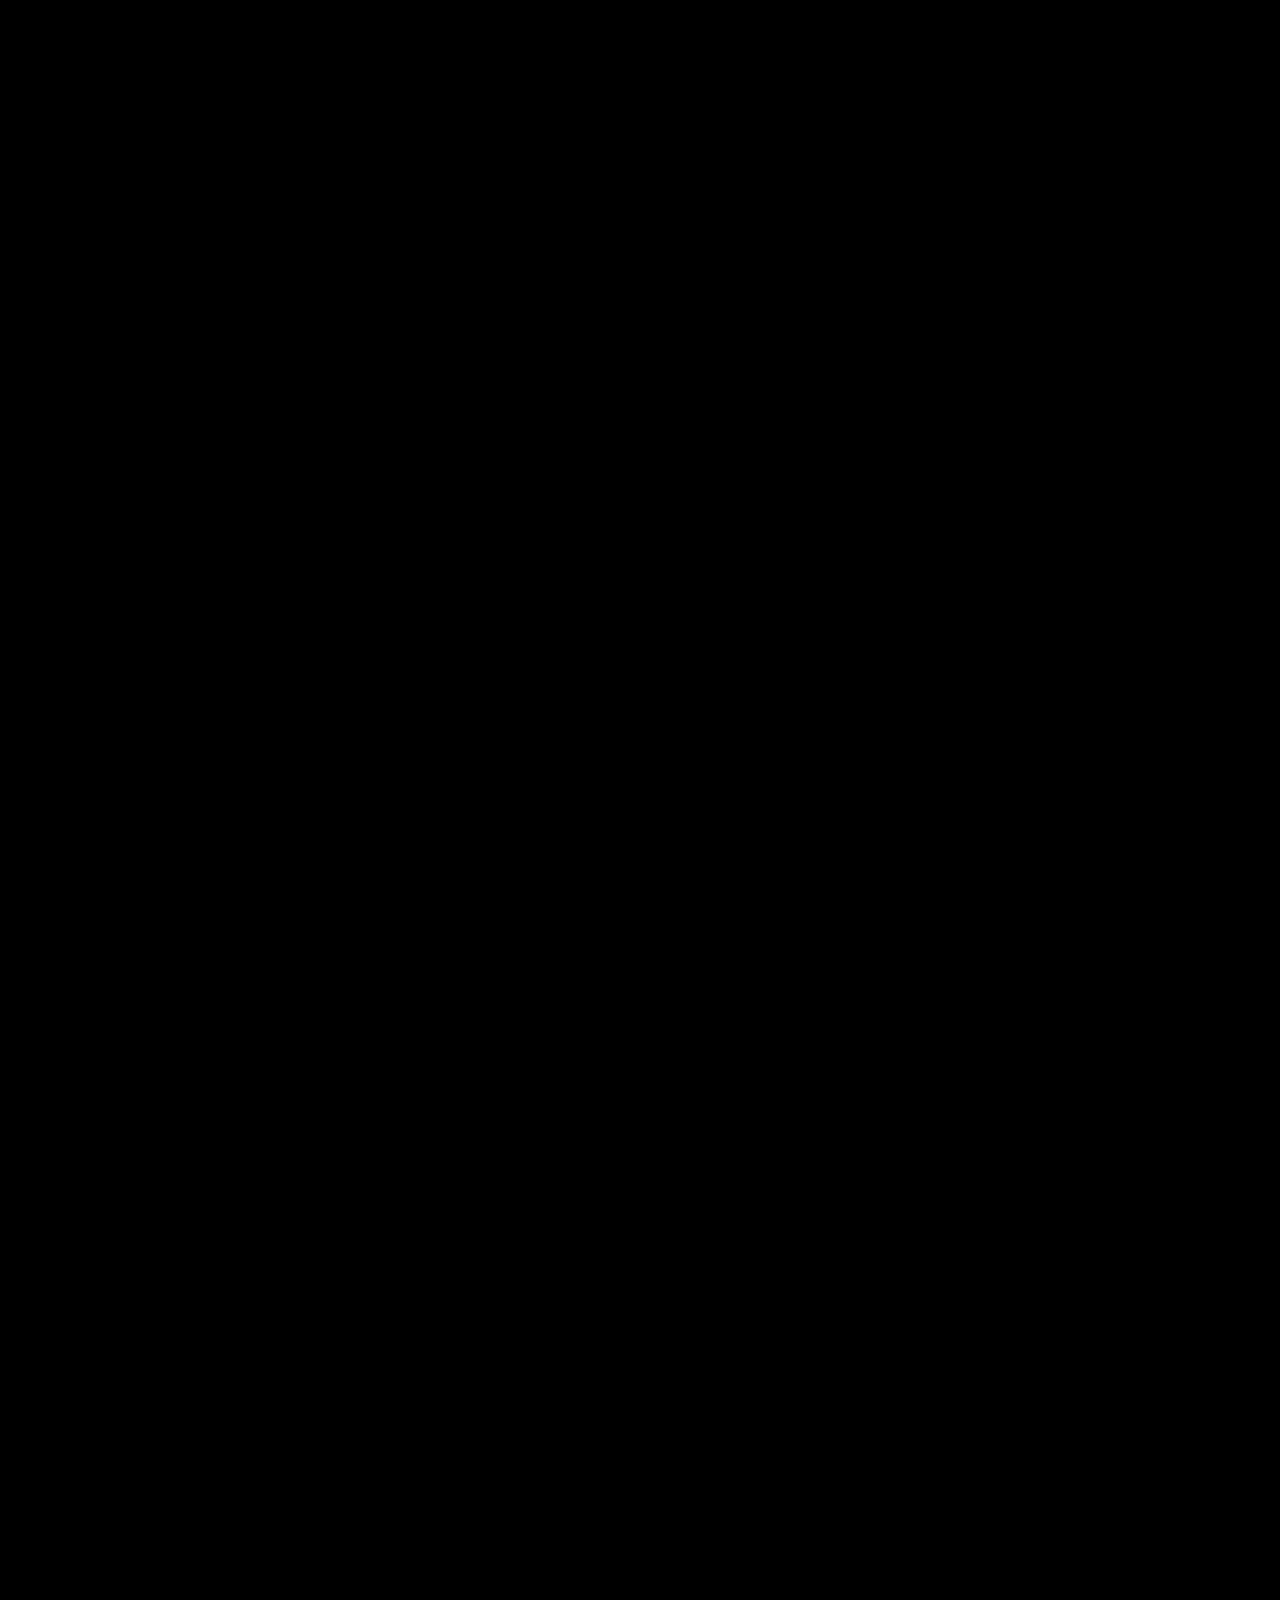
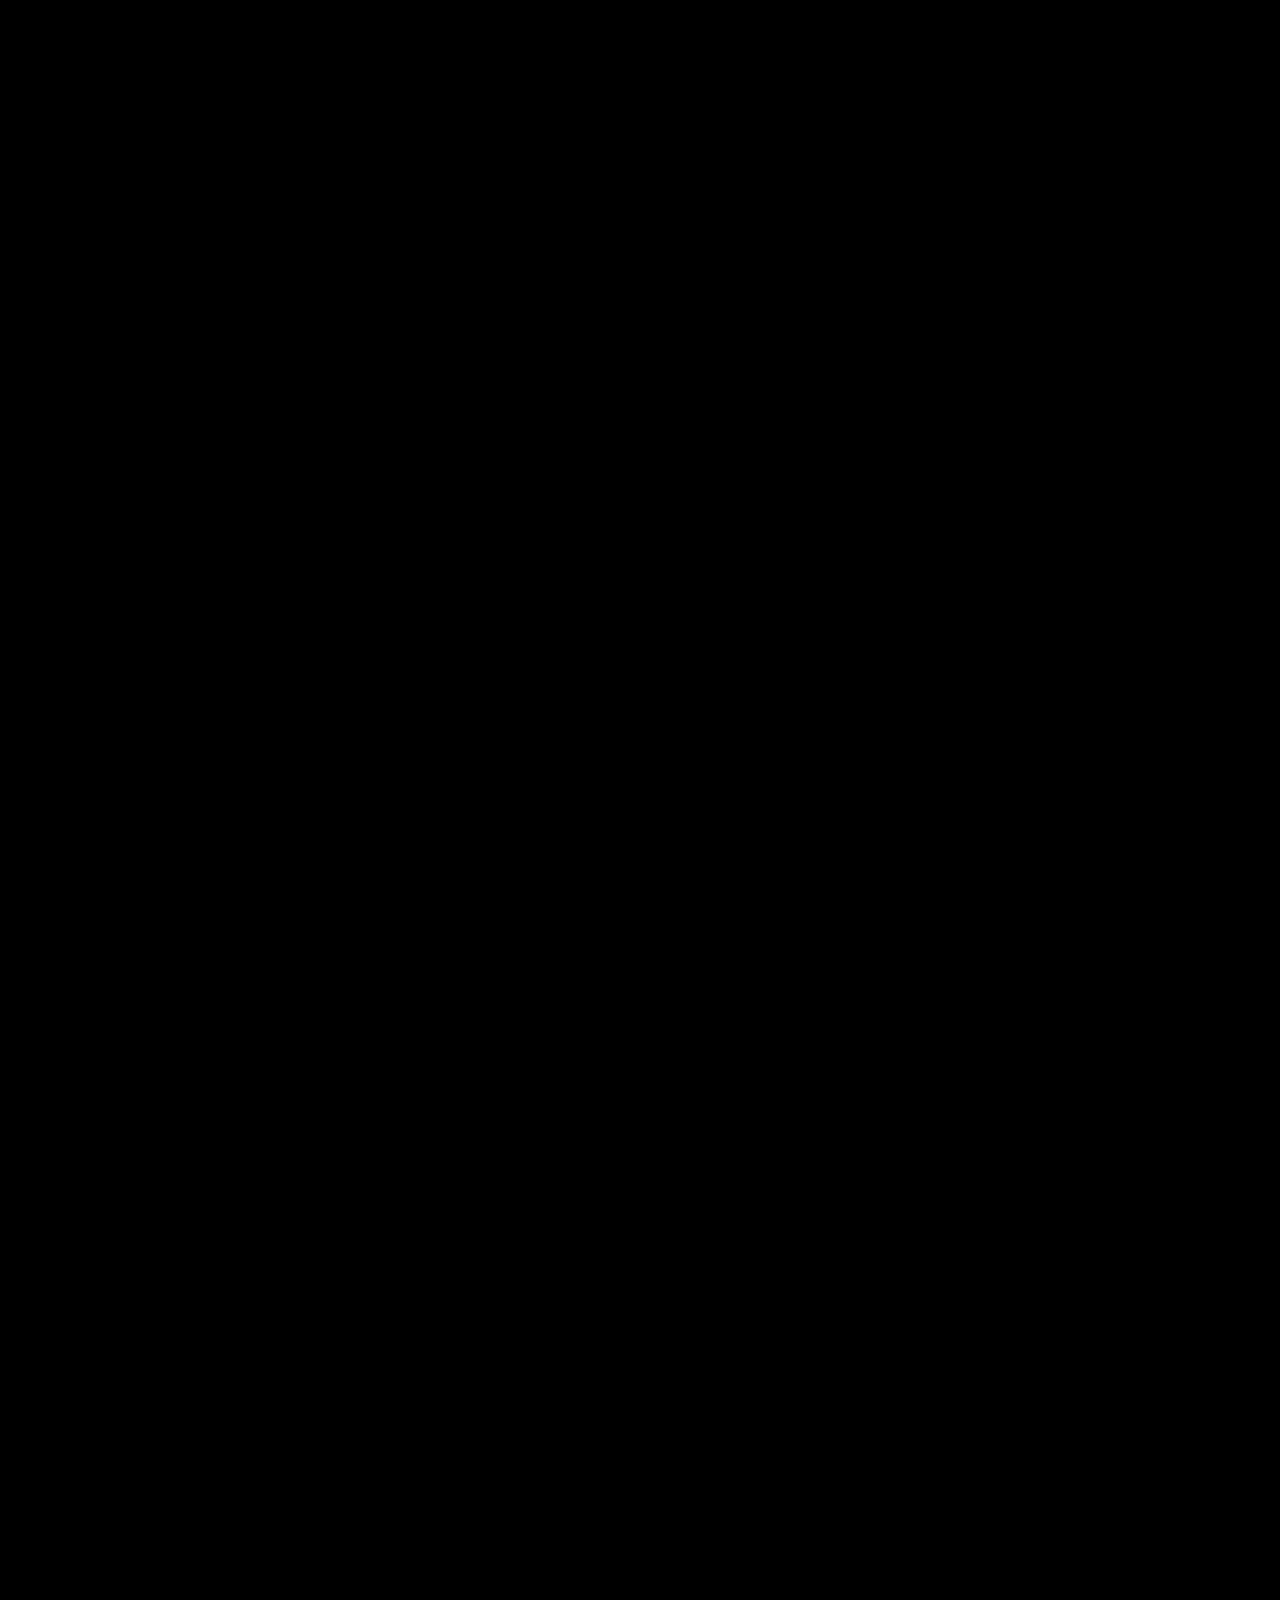
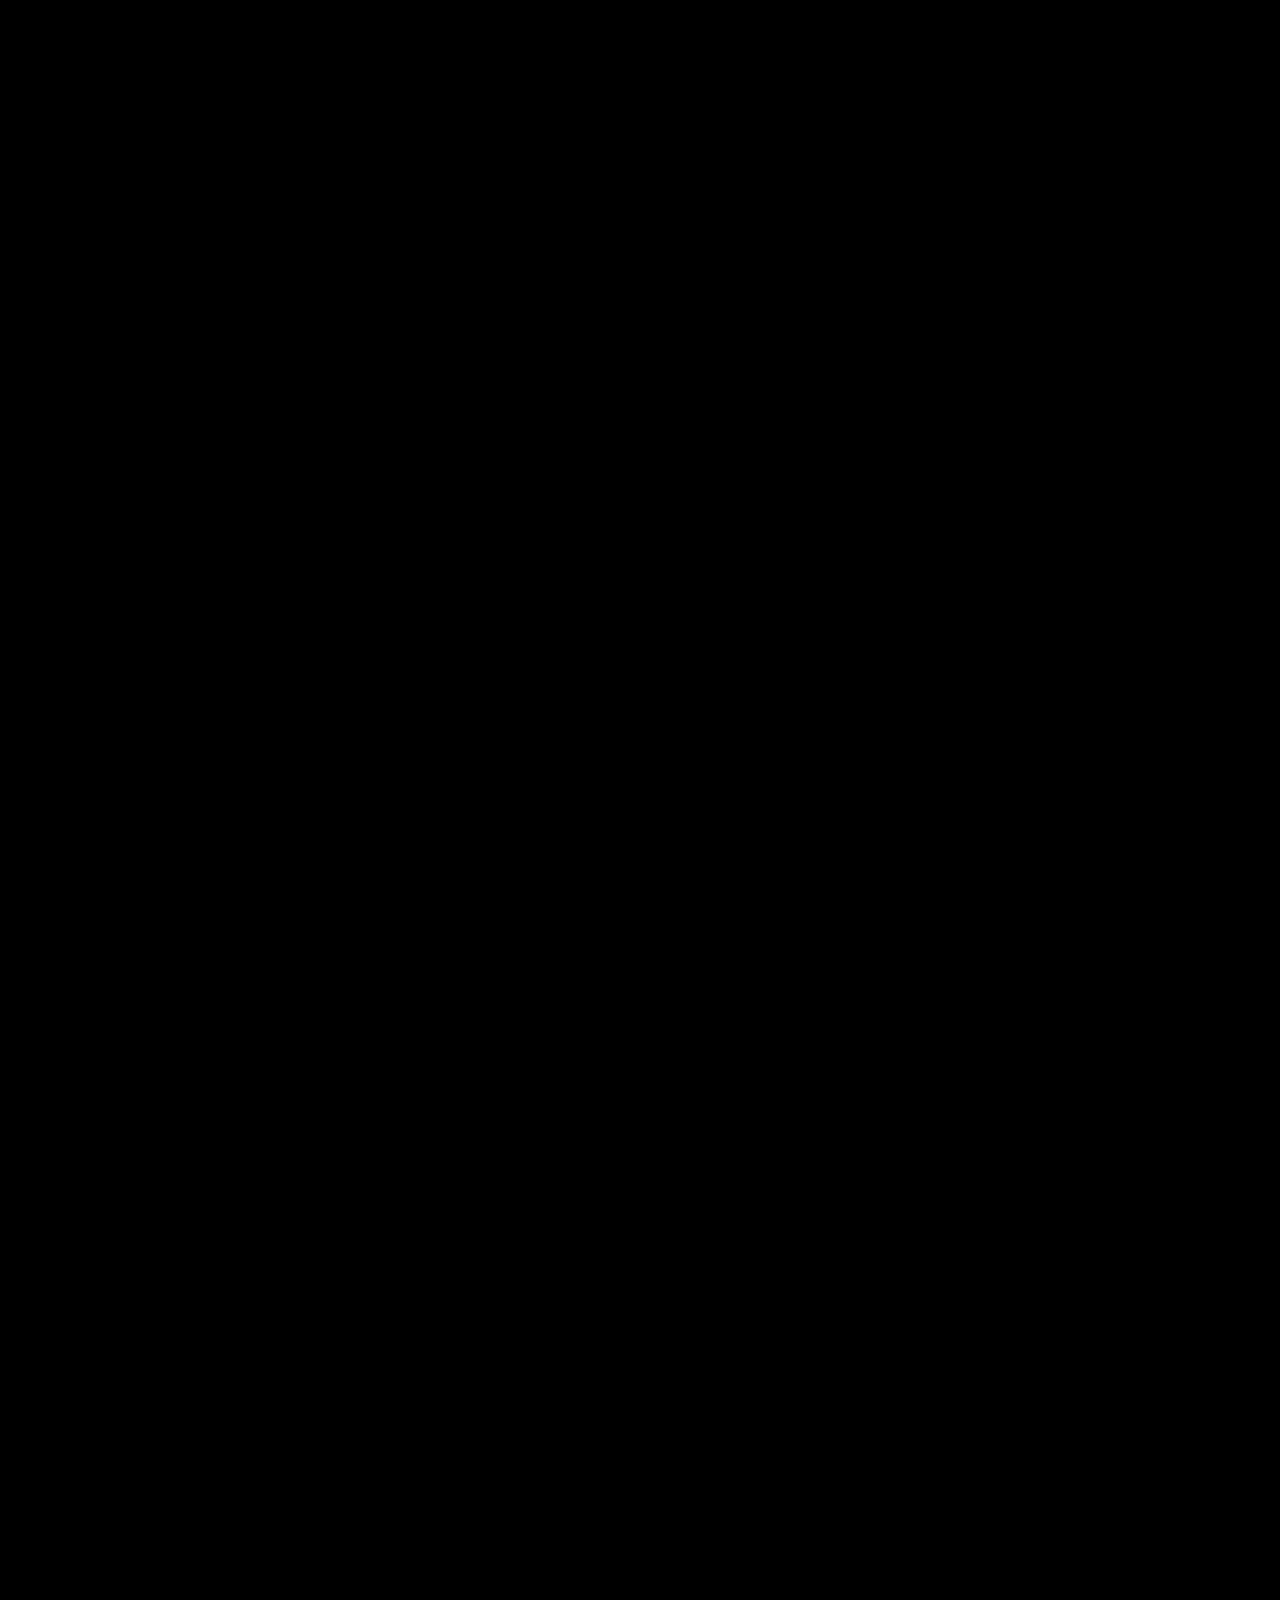
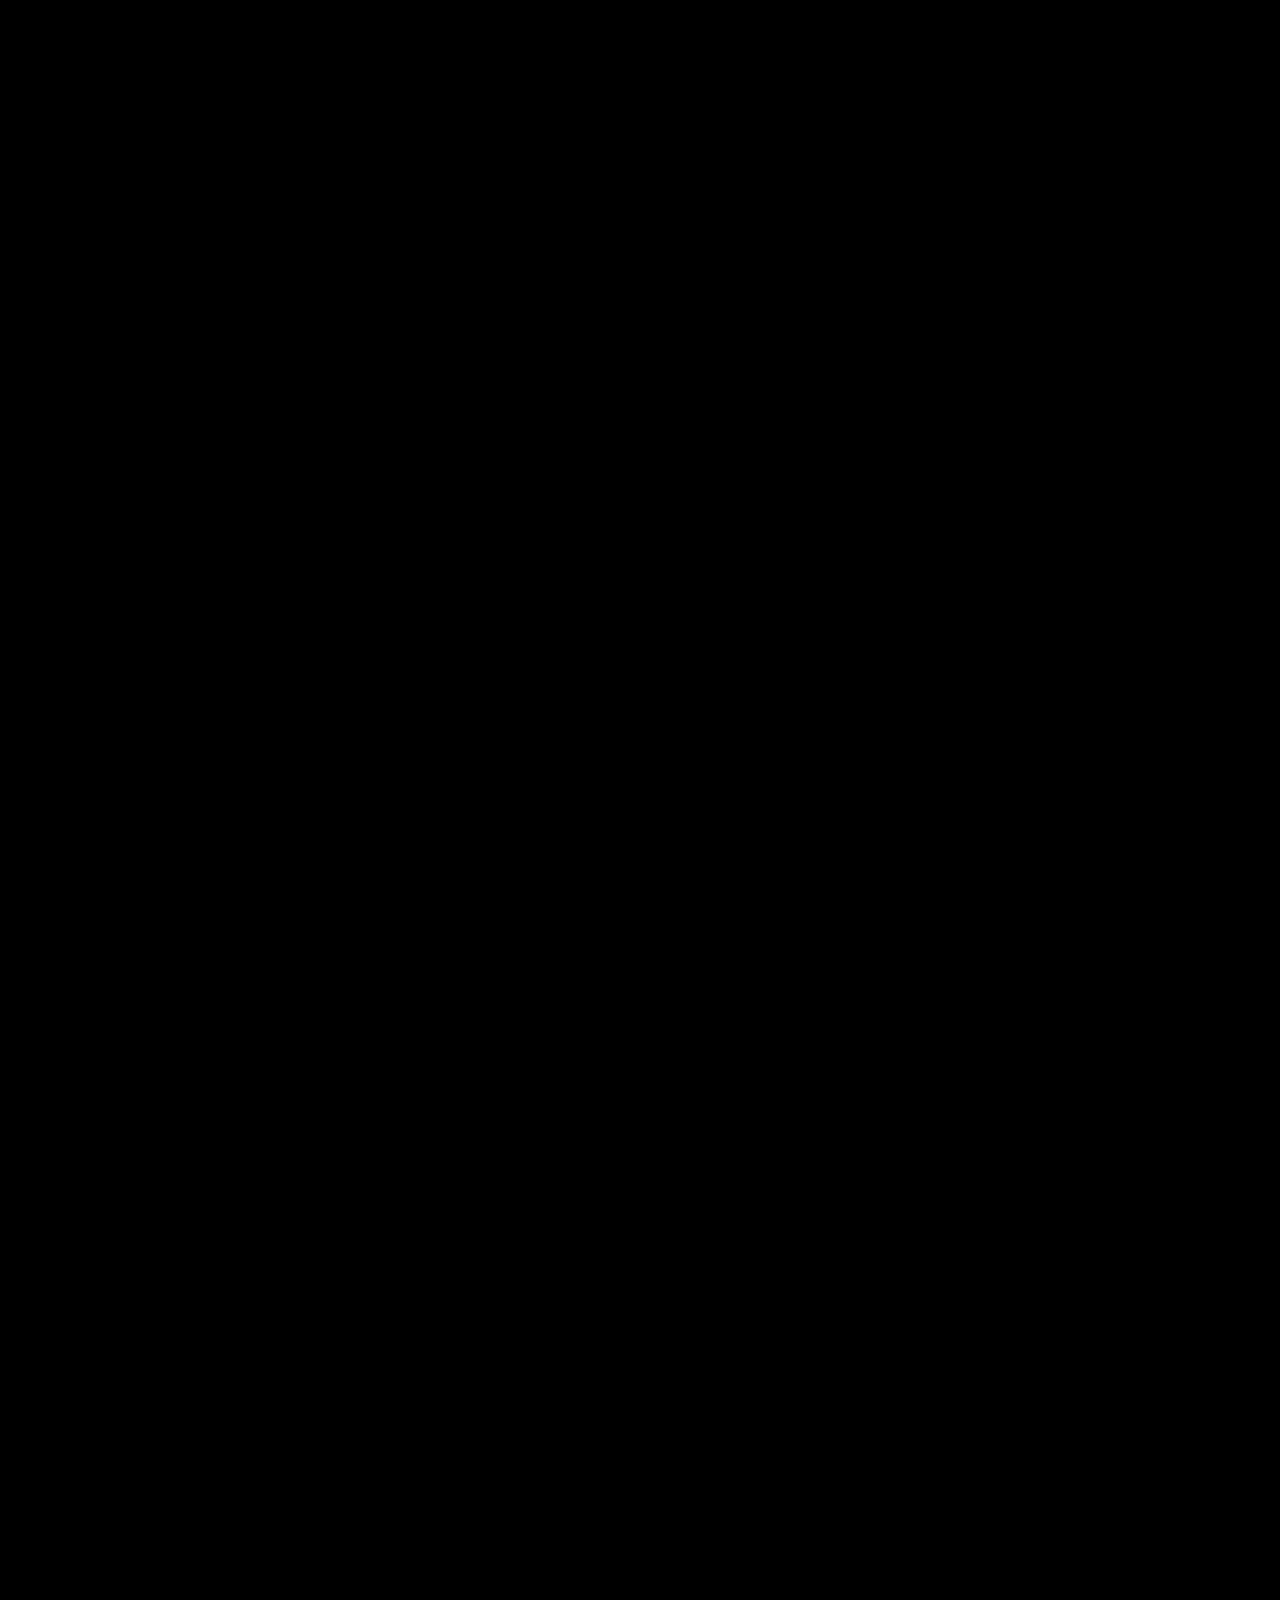
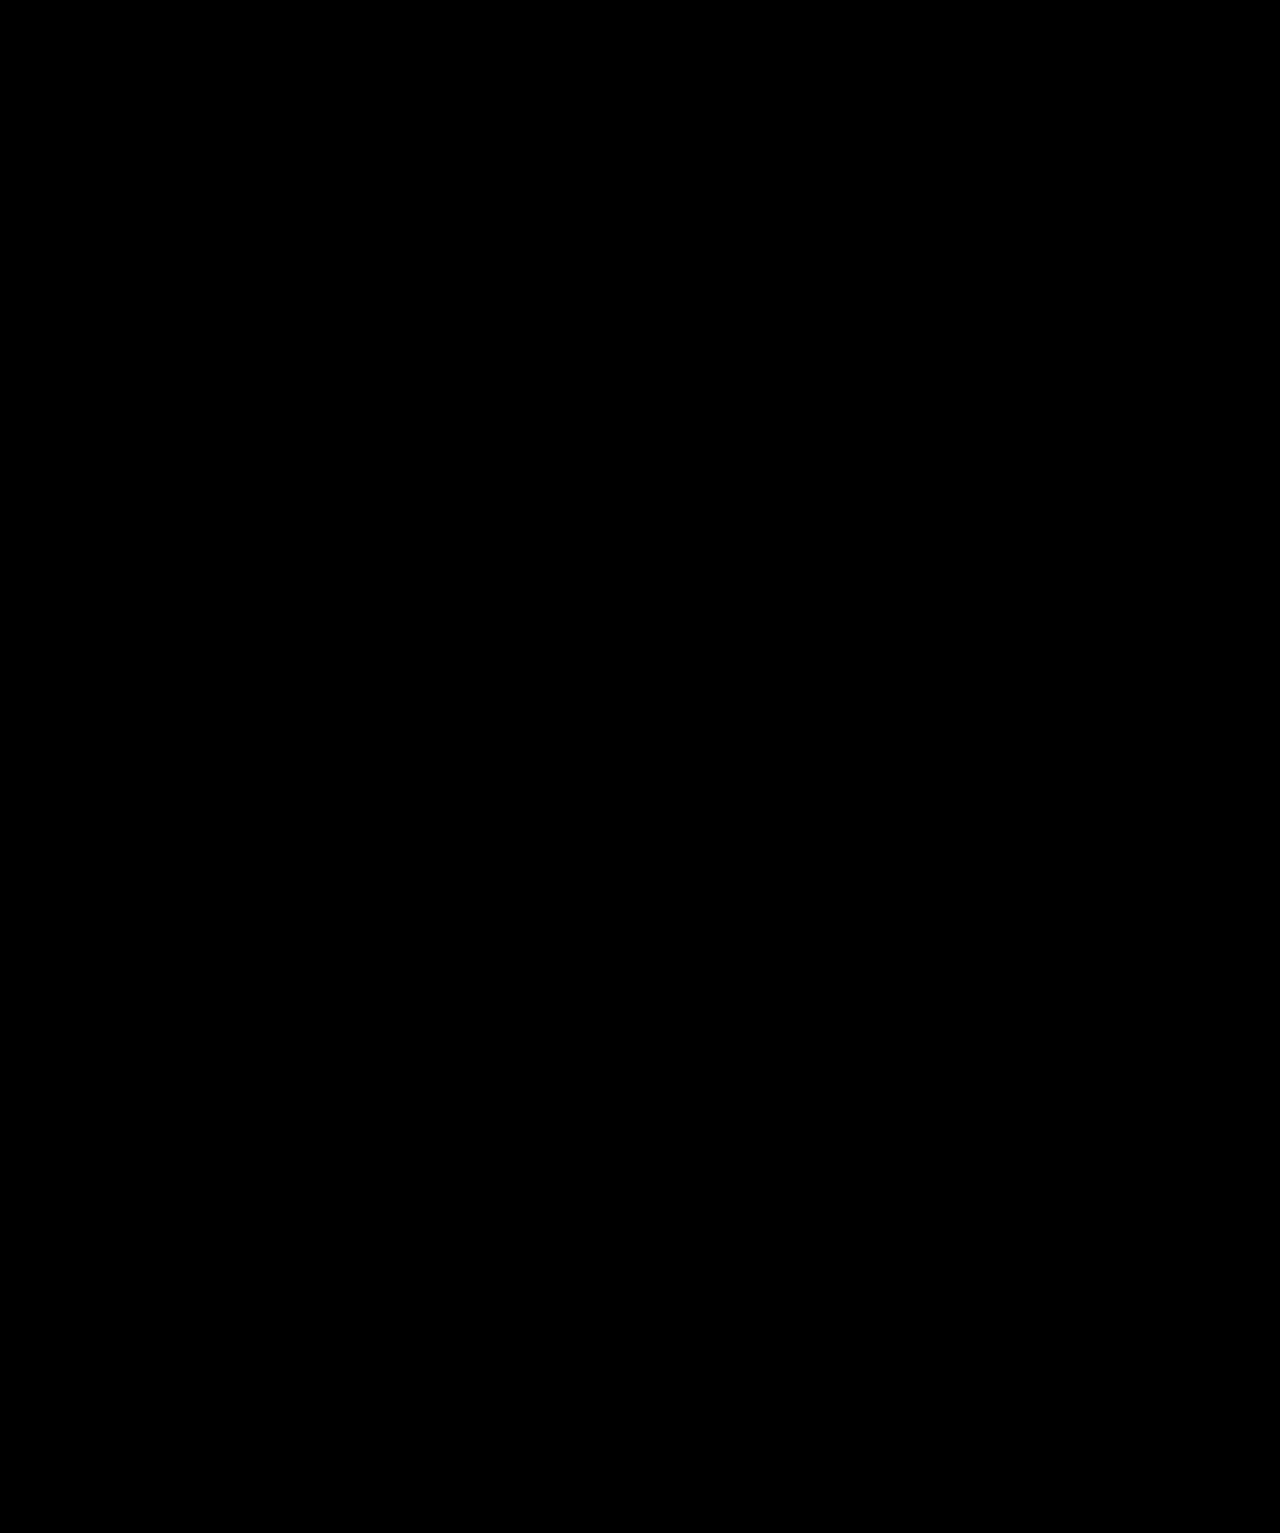
==== commit e1be47ec: "alterations" ====
--- a/index.html
+++ b/index.html
@@ -4,15 +4,9 @@
         <meta charset="utf-8">
         <meta http-equiv="X-UA-Compatible" content="IE=edge,chrome=1">
   		<title>Kerala Tourism</title>
-
         <meta name="description" content="">
         <meta name="viewport" content="width=device-width, initial-scale=1">
-    
         <link href="https://cdn.jsdelivr.net/npm/bootstrap@5.0.2/dist/css/bootstrap.min.css" rel="stylesheet" integrity="sha384-EVSTQN3/azprG1Anm3QDgpJLIm9Nao0Yz1ztcQTwFspd3yD65VohhpuuCOmLASjC" crossorigin="anonymous">
-        <!-- <link rel="stylesheet" href="css/bootstrap.min.css"> -->
-        <!-- <link rel="stylesheet" href="css/bootstrap-theme.min.css"> -->
-        <!-- <link rel="stylesheet" href="css/fontAwesome.css"> -->
-        <link rel="stylesheet" href="css/light-box.css">
         <link rel="stylesheet" href="css/style.css">
         <link href="https://fonts.googleapis.com/css2?family=Montserrat:wght@100&display=swap" rel="stylesheet">
         <link rel="stylesheet" href="https://cdnjs.cloudflare.com/ajax/libs/font-awesome/6.0.0/css/all.min.css" integrity="sha512-9usAa10IRO0HhonpyAIVpjrylPvoDwiPUiKdWk5t3PyolY1cOd4DSE0Ga+ri4AuTroPR5aQvXU9xC6qOPnzFeg==" crossorigin="anonymous" referrerpolicy="no-referrer" />
@@ -25,7 +19,7 @@
                 <ul class="nav-list">
                     <div>
                         <li class="logo">
-                            <img src="./img/tourismogo.png" height="75px" alt="logo">
+                            <img src="./img/tourismogo.png" height="80px" alt="logo">
                         </li>
                     </div>
                     
@@ -346,13 +340,15 @@
             </div>
         </div>
     </div>  
-         <div class="footer-copyright text-center py-3" style="width: 100vw;">
+         <div class="footer-copyright text-center py-2" style="width: 100vw;">
              <h4>All rights reserved © Kerala Tourism 2022:Copyright</h4>
         </div>
     </footer>
     
-</body>
+    </body>
 </html>
+
+    
     
           
     
--- a/css/style.css
+++ b/css/style.css
@@ -74,16 +74,17 @@
 nav .logo {
   float:left;
   margin-left: 30px;
+  margin-bottom: 5px;
 }
 
 nav {
   background:transparent;
-  height: 90px;
+  height: 100px;
   position: fixed;
   width: 100%;
   left: 0;
   top: 0;
-  z-index: 300;
+  z-index: 2;
   box-shadow: 0px 2px 10px 0px rgba(0, 0, 0, 0.151);
 }
 .nav-list {
@@ -222,6 +223,7 @@
   opacity: 1;
   transform: translateY(0);
  }
+ 
 
 
 
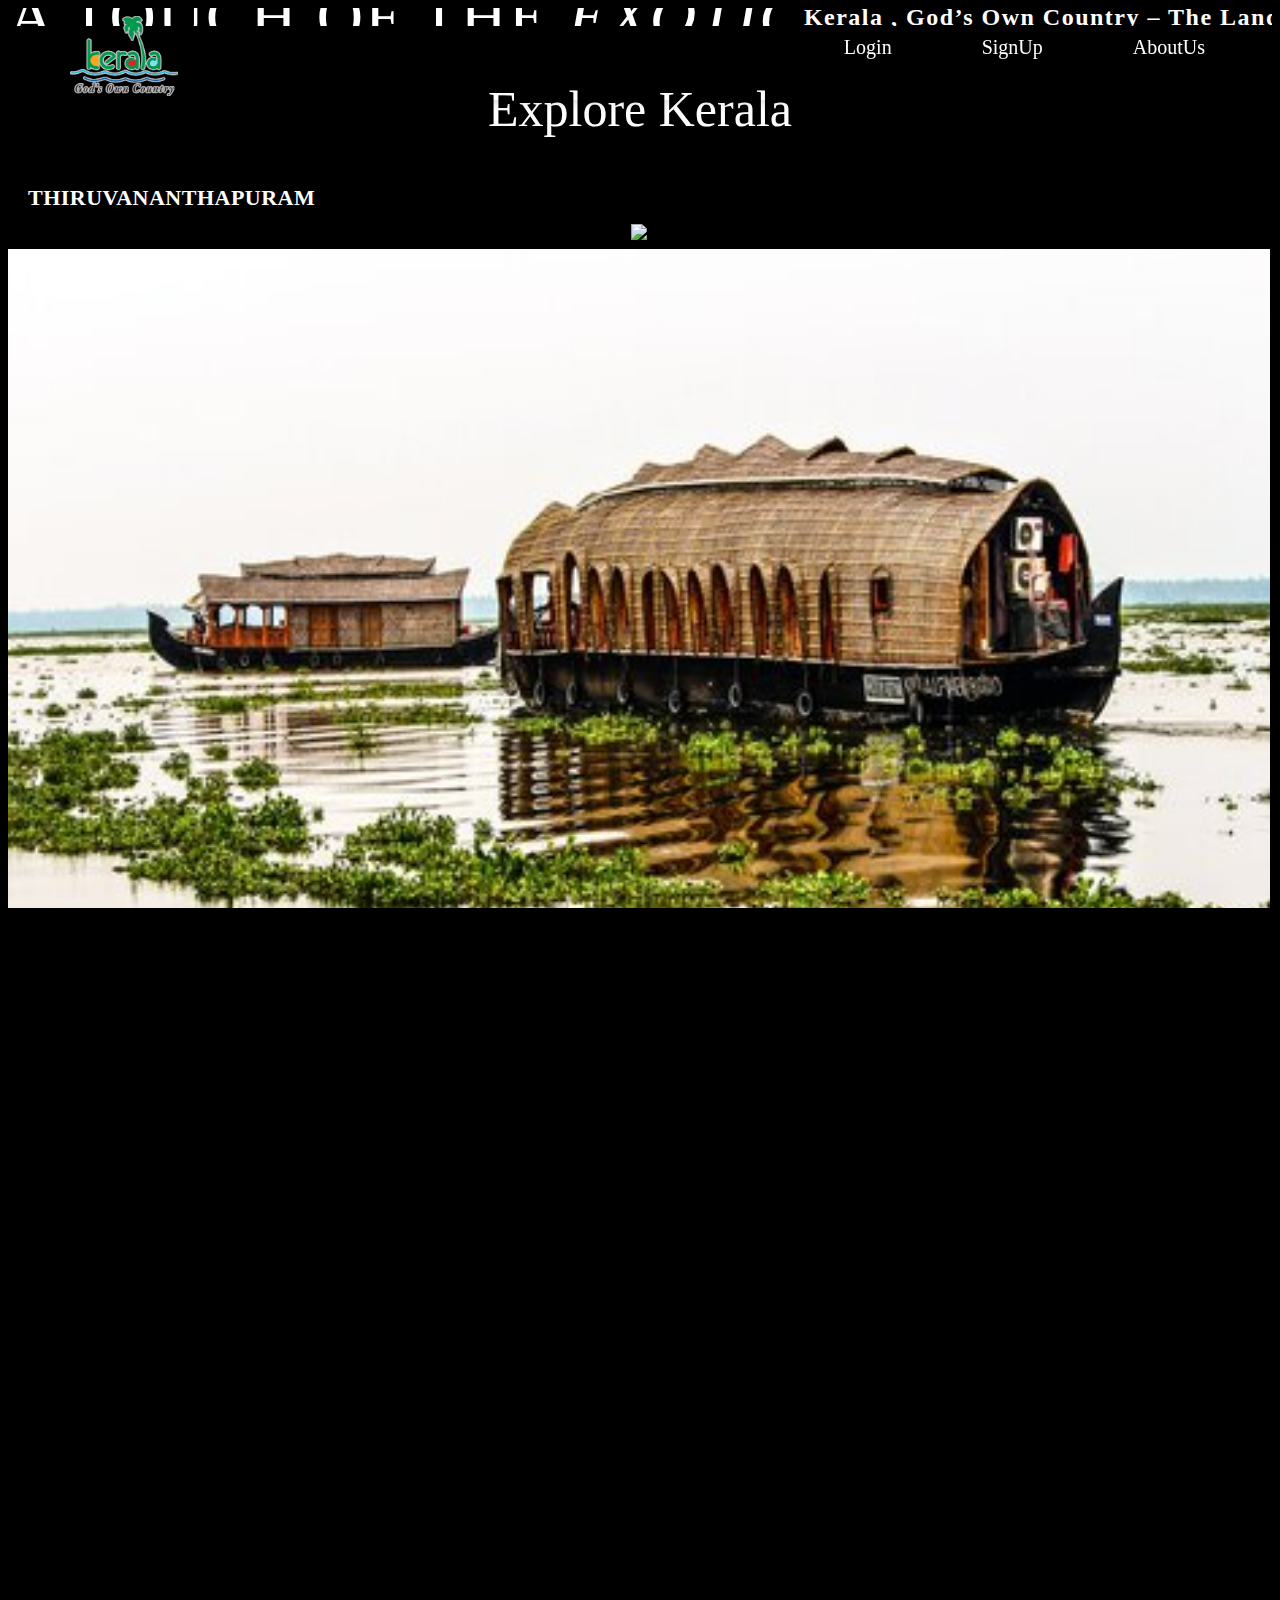
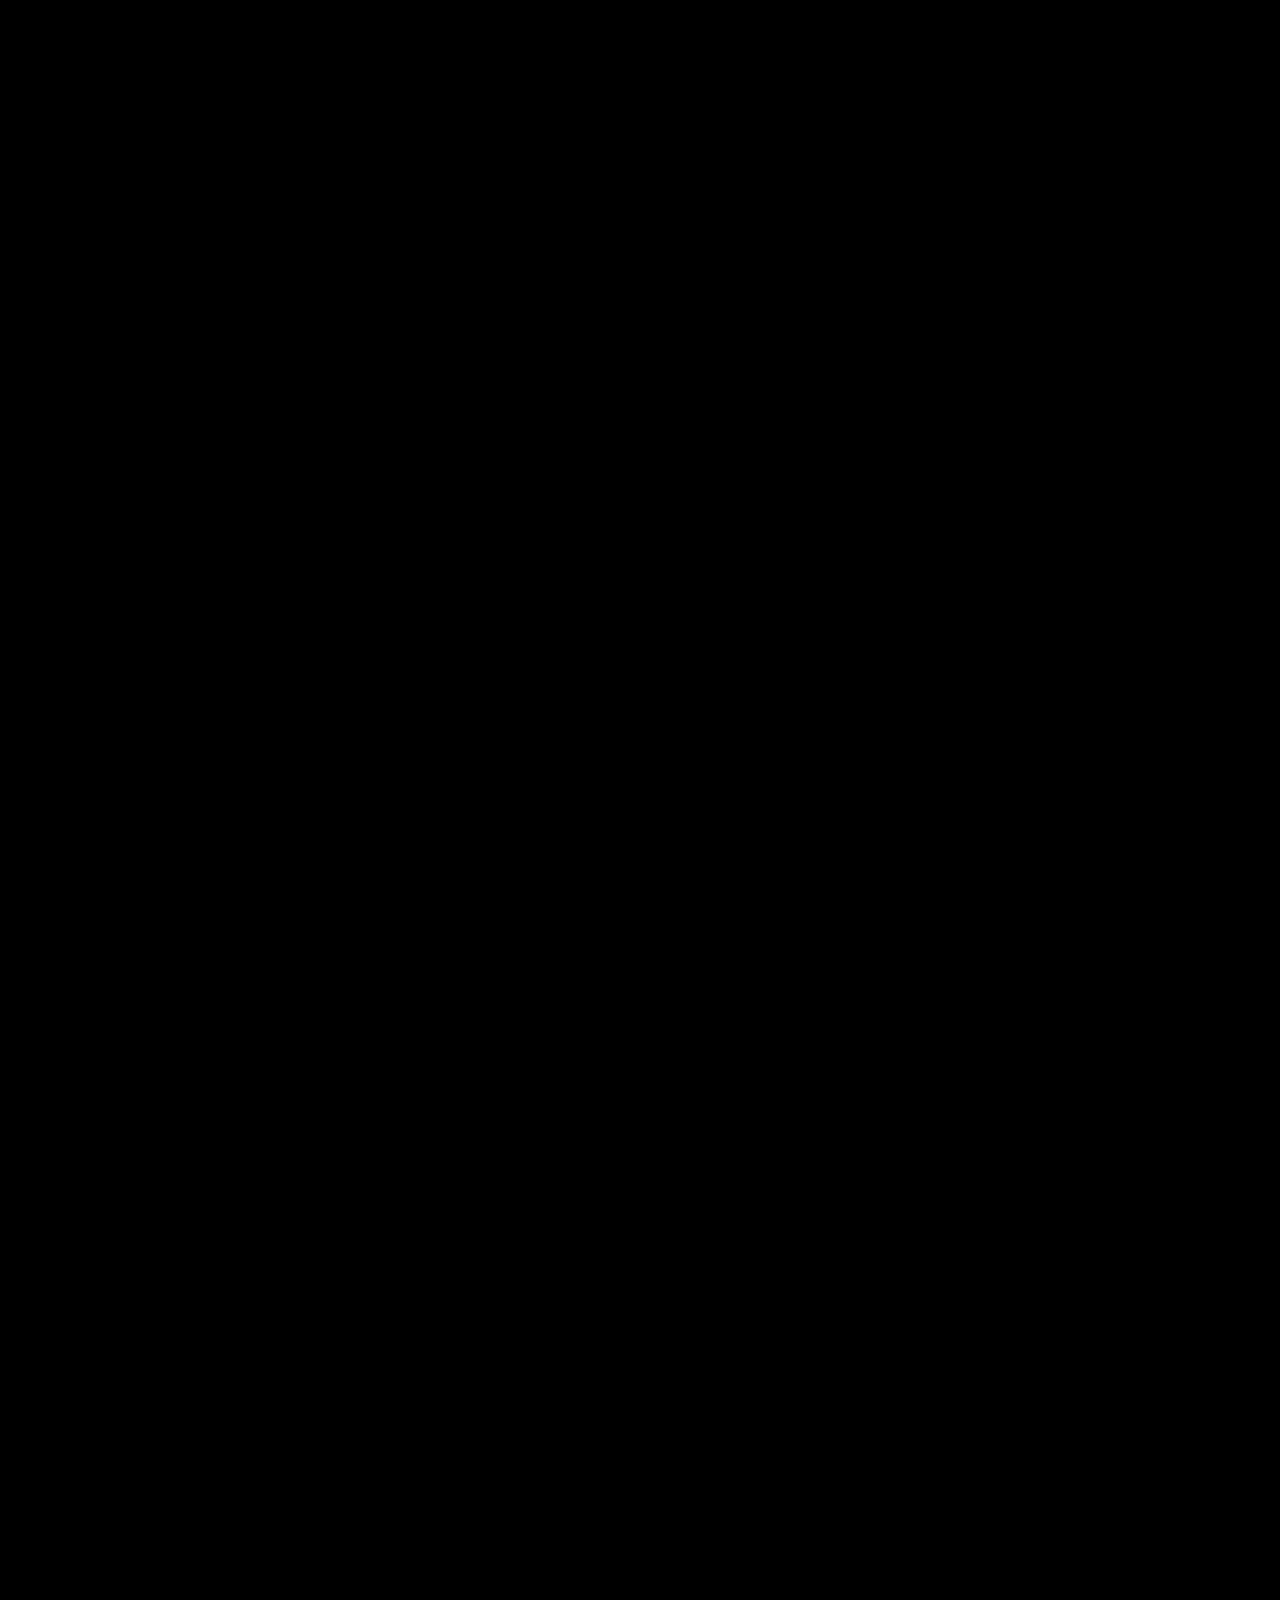
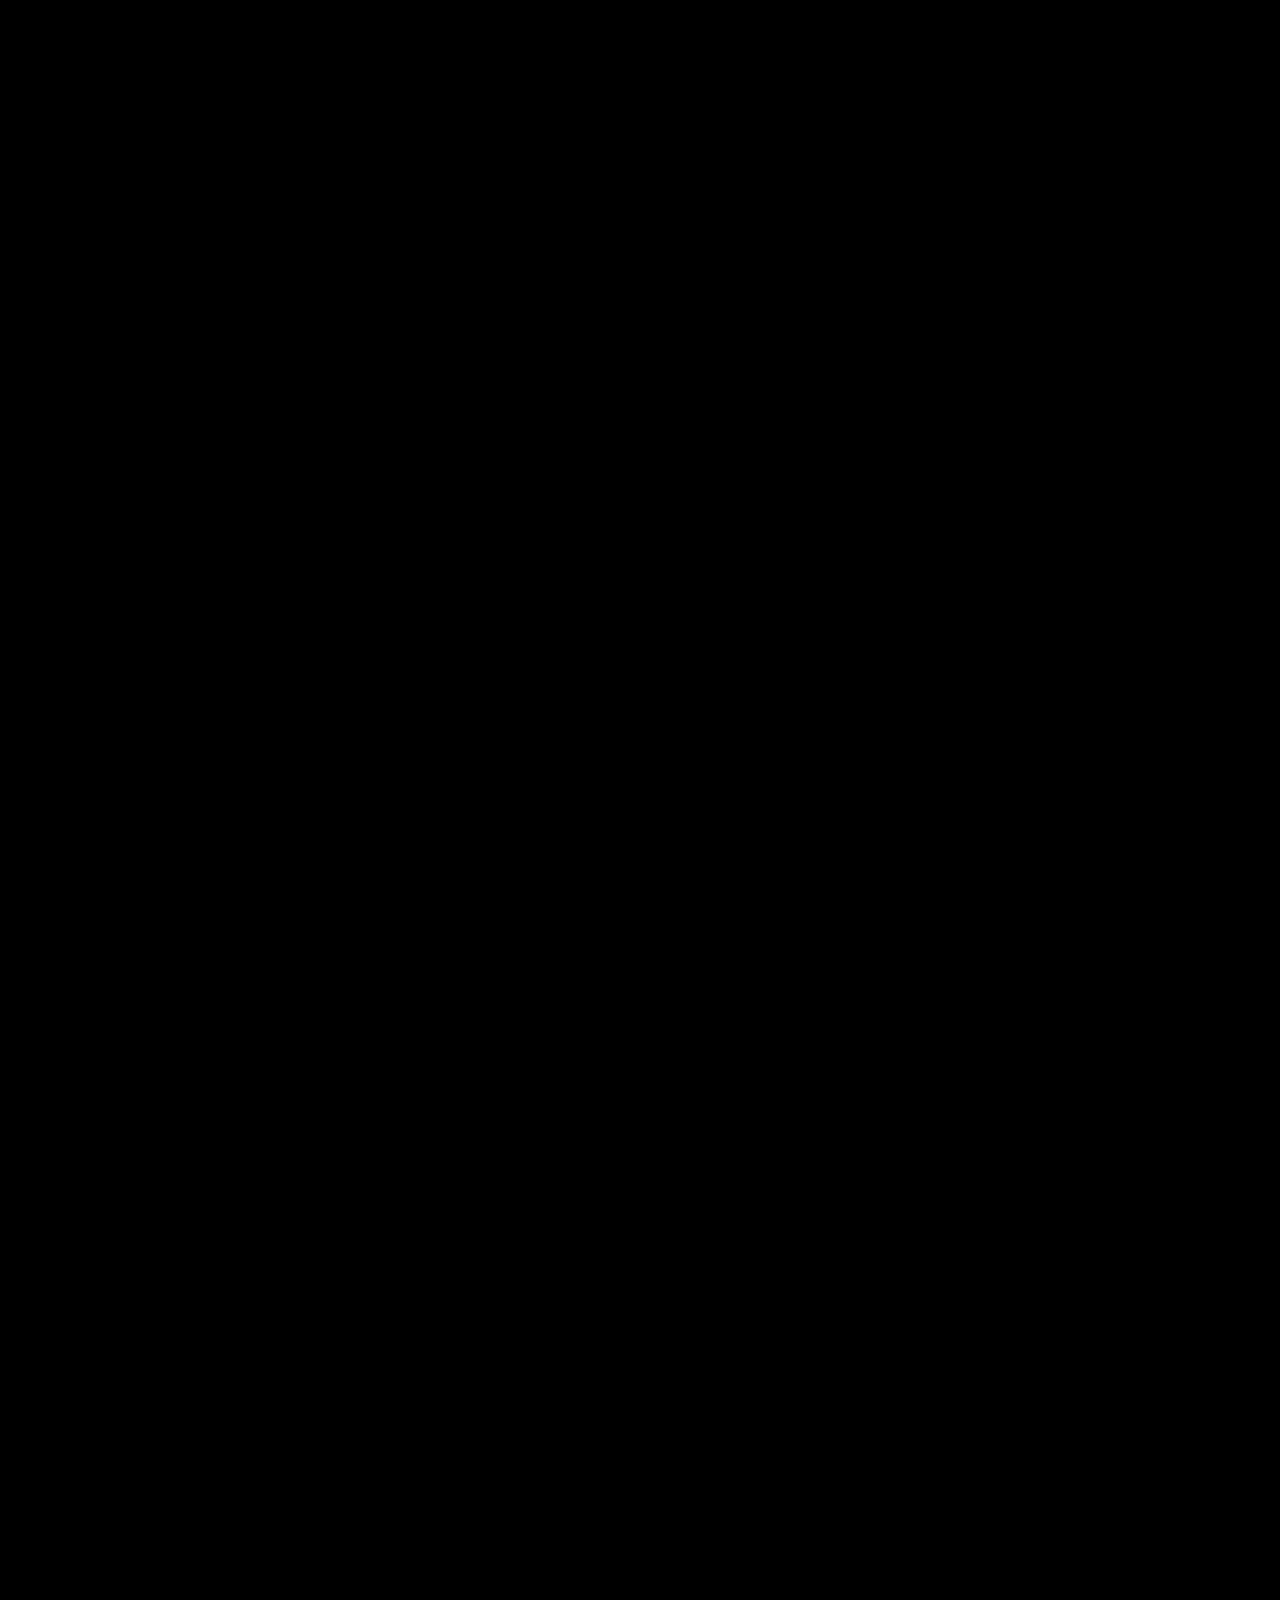
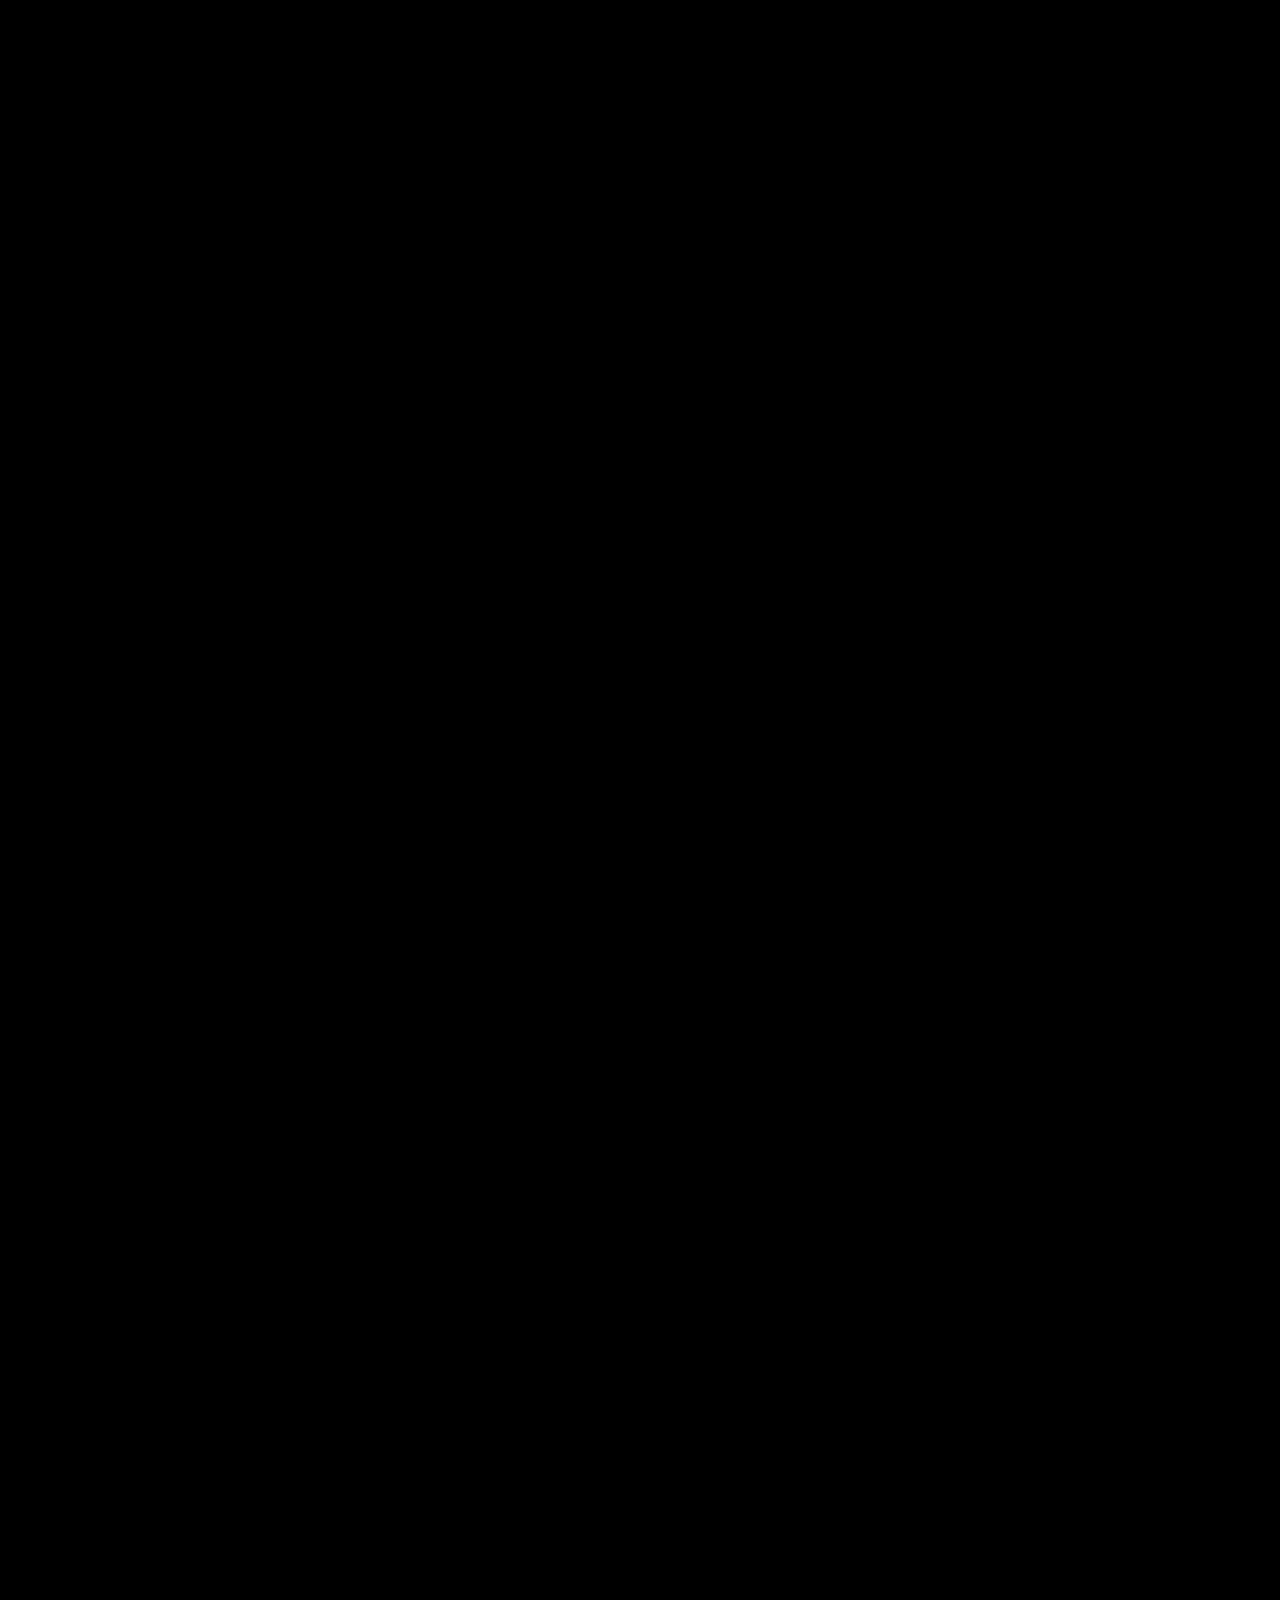
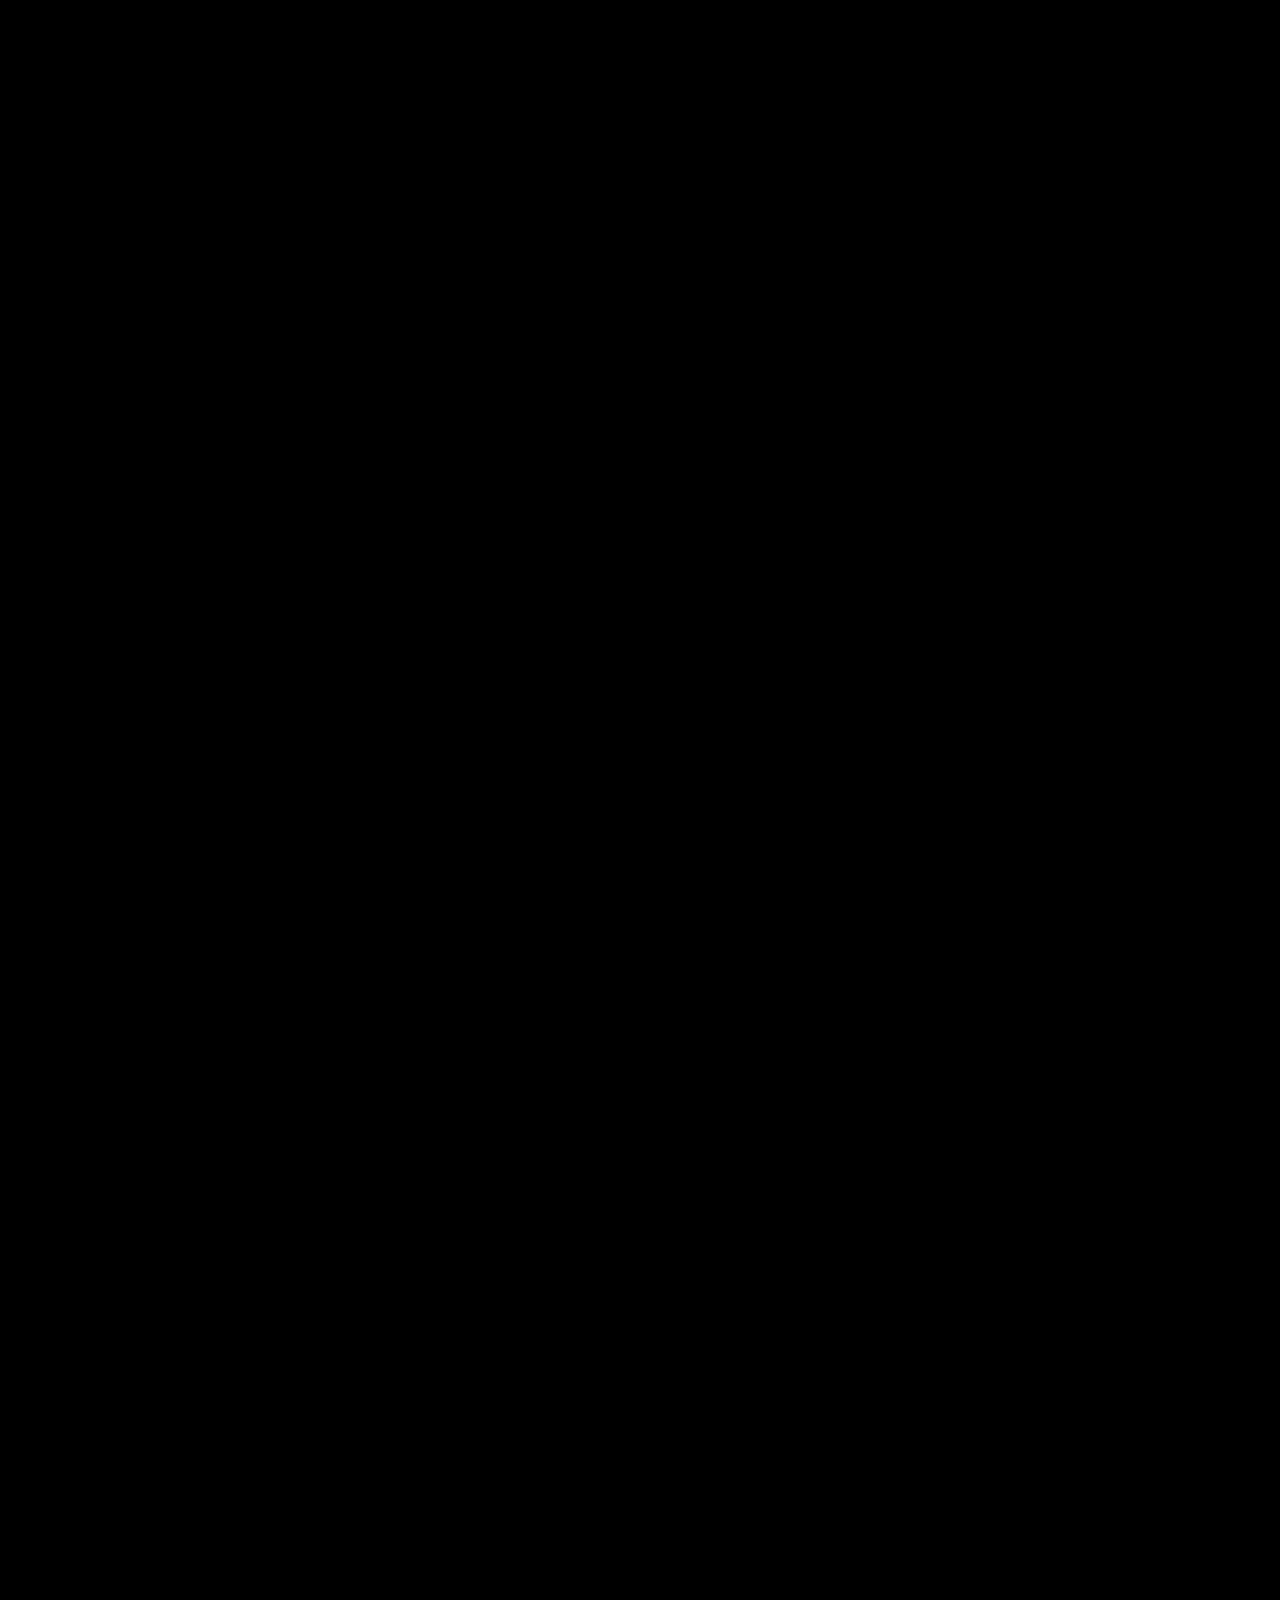
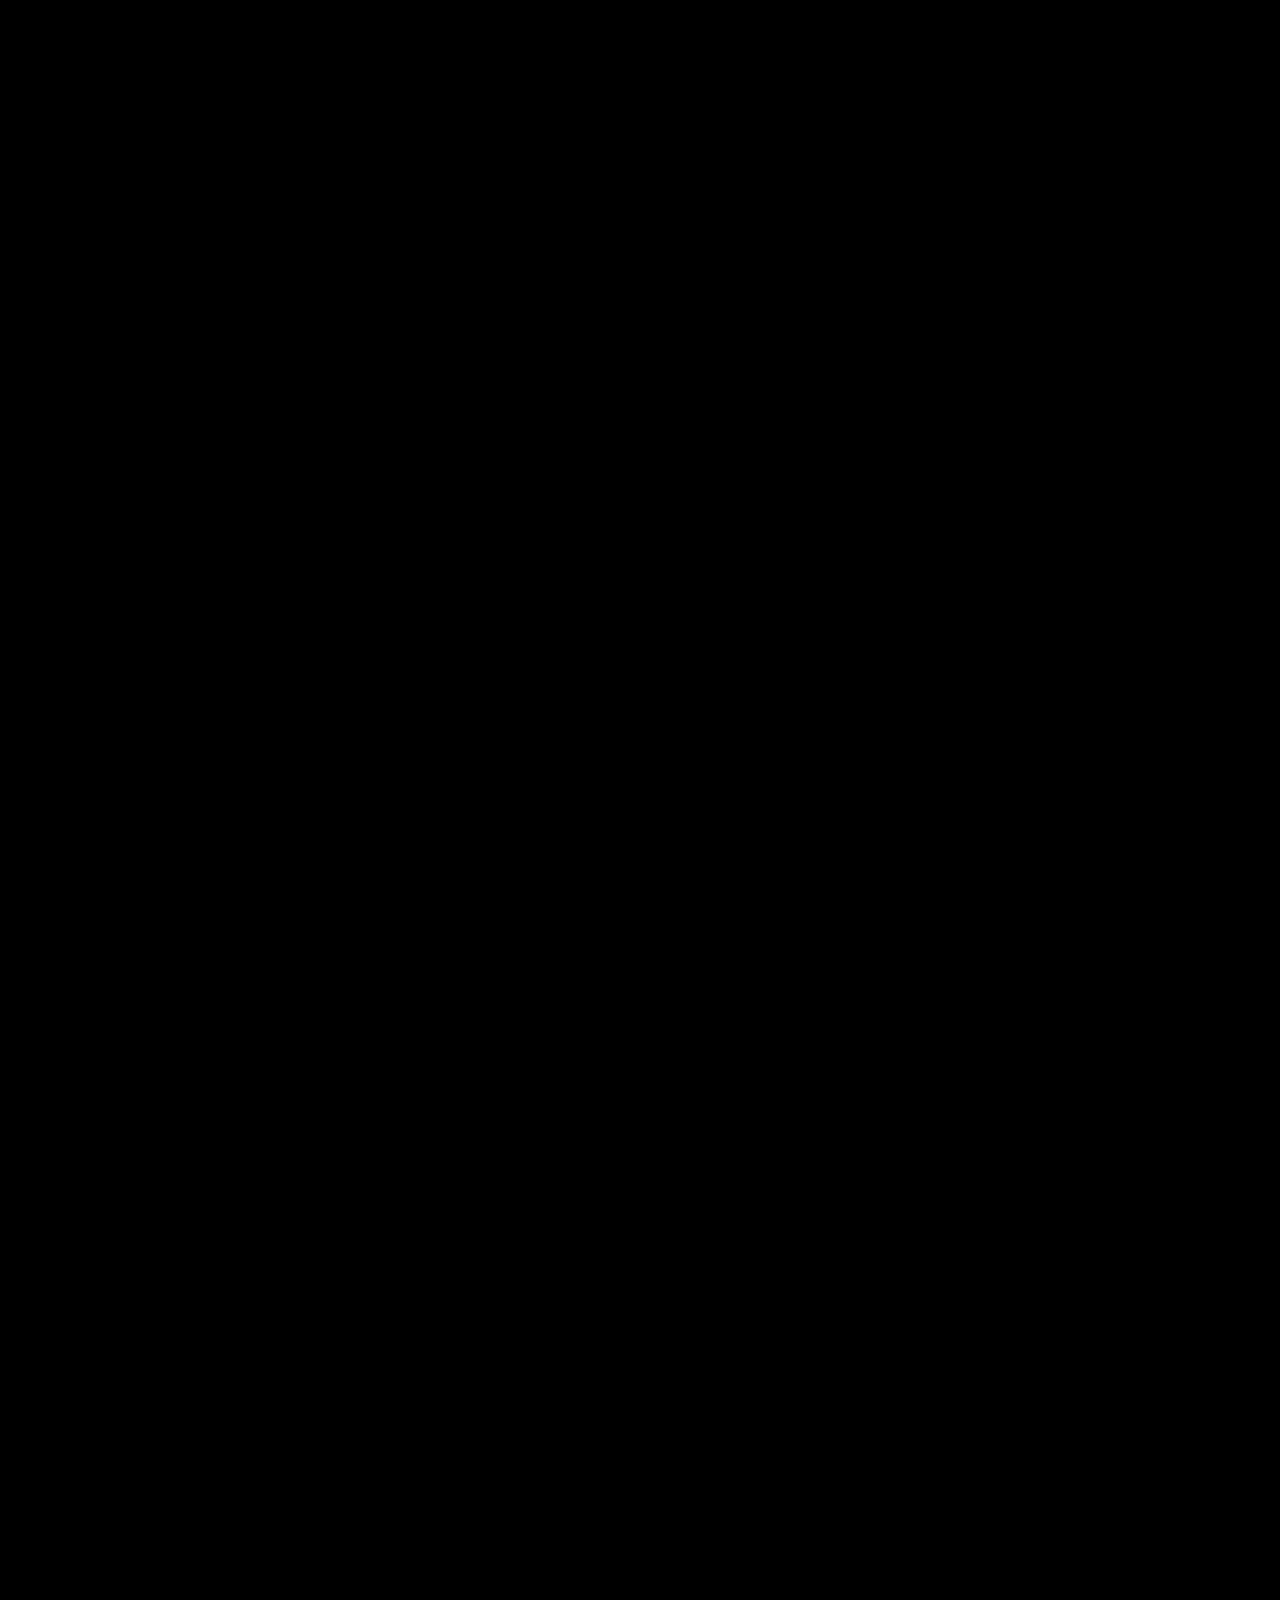
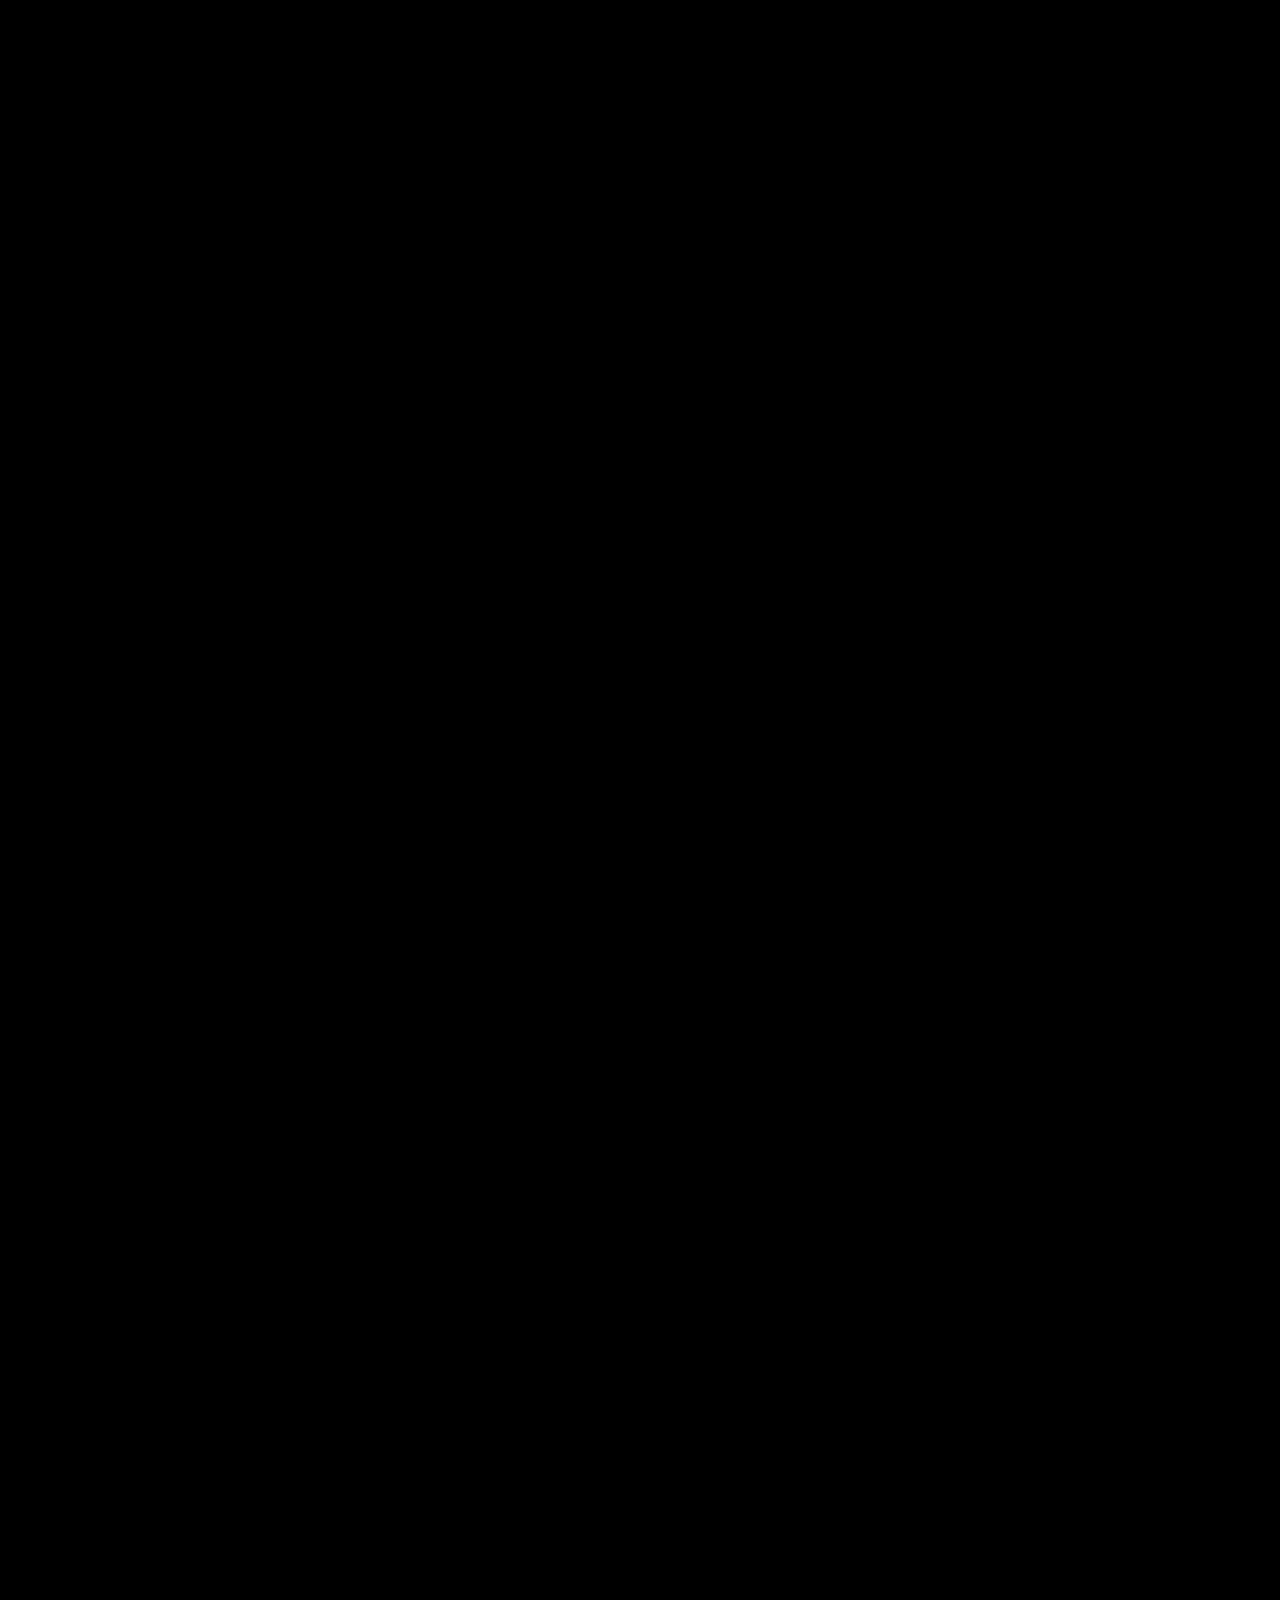
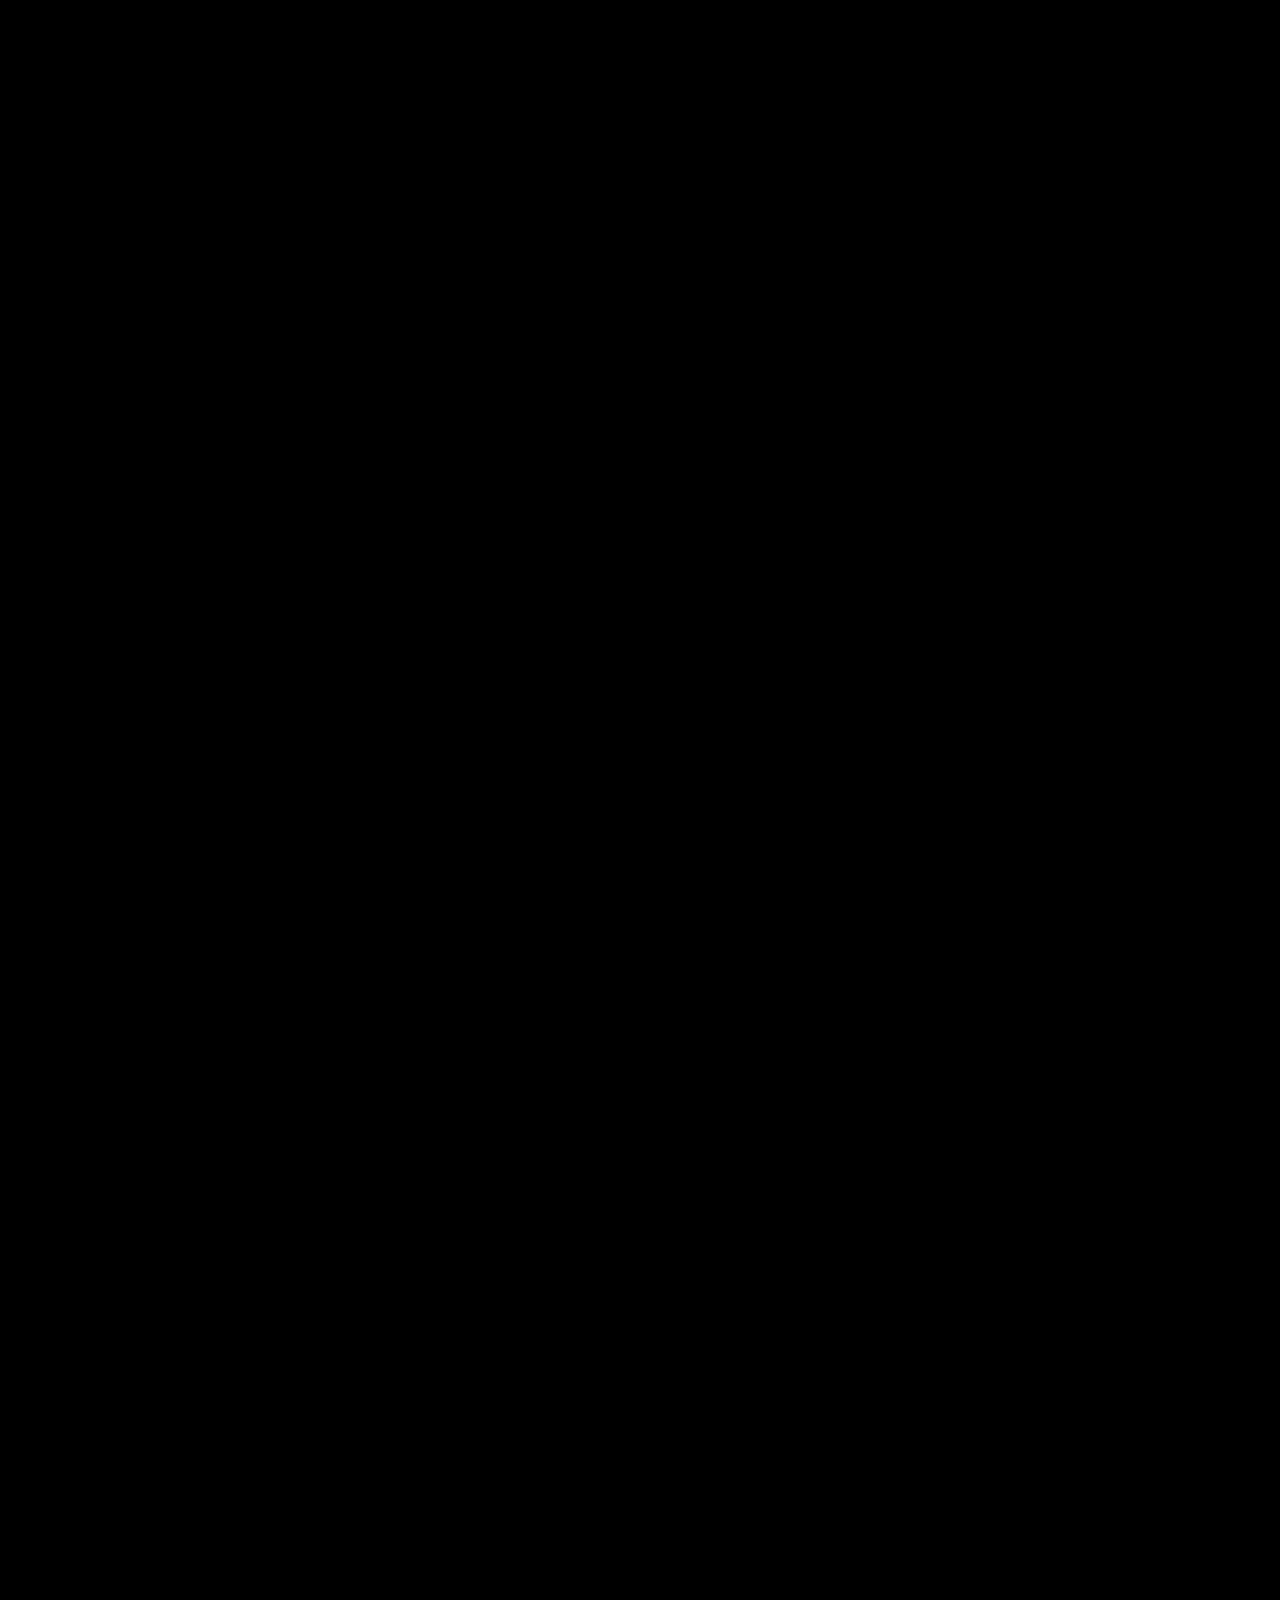
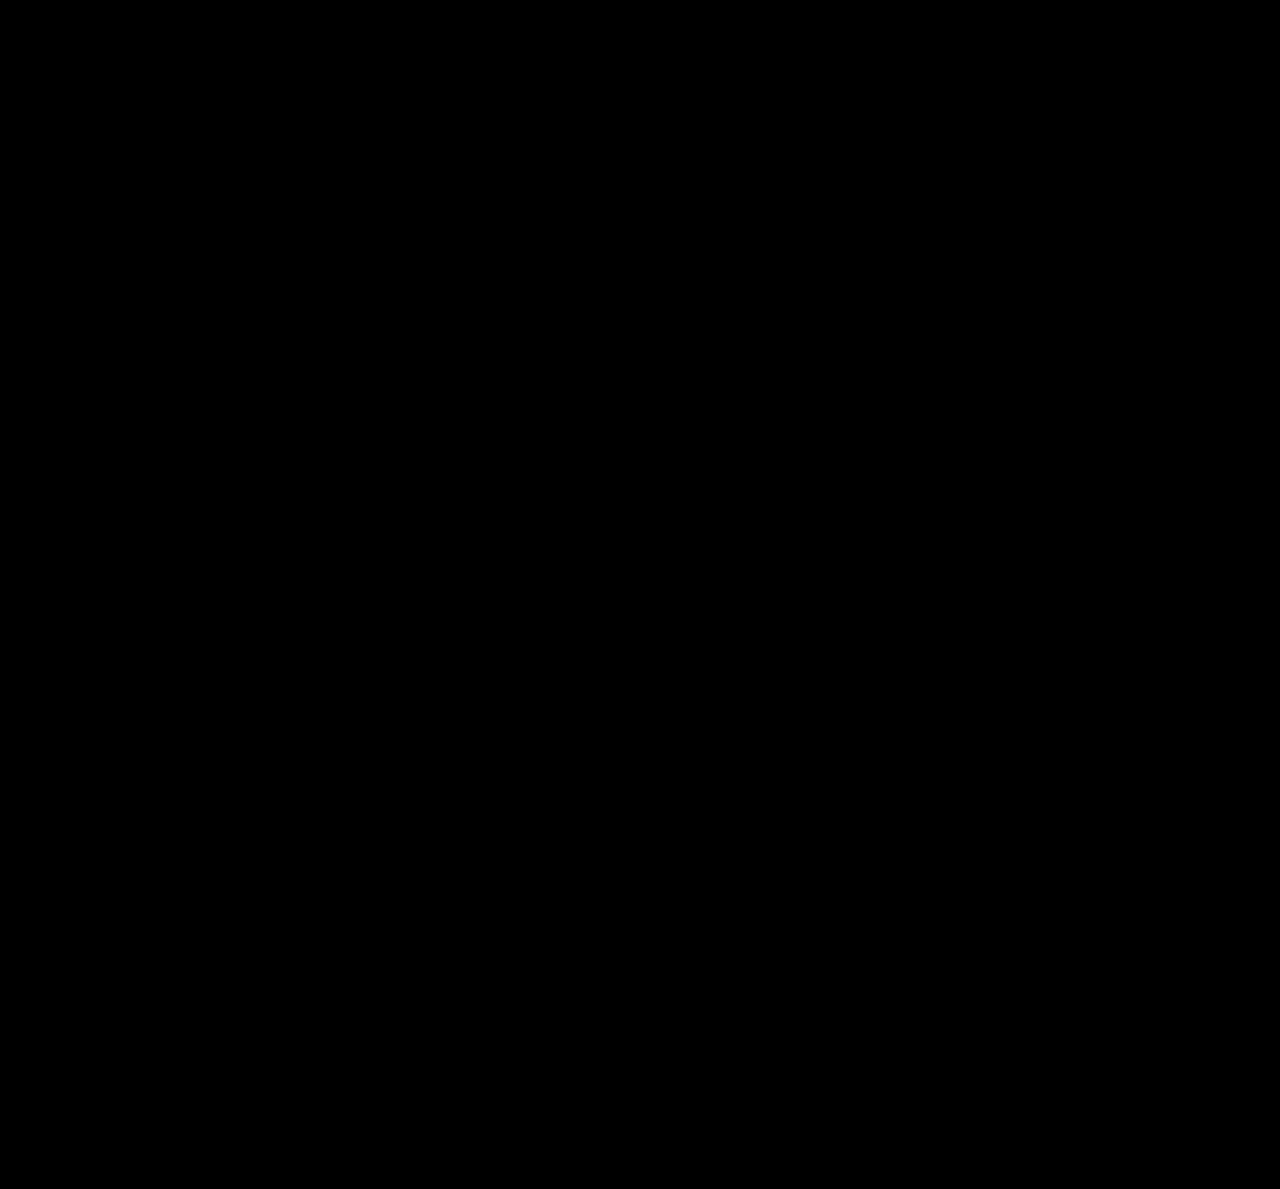
==== commit 6624cddf: "image link changed" ====
--- a/index.html
+++ b/index.html
@@ -1,62 +1,65 @@
 <!DOCTYPE html>
 <html>
-    <head>
-        <meta charset="utf-8">
-        <meta http-equiv="X-UA-Compatible" content="IE=edge,chrome=1">
-  		<title>Kerala Tourism</title>
-        <meta name="description" content="">
-        <meta name="viewport" content="width=device-width, initial-scale=1">
-        <link href="https://cdn.jsdelivr.net/npm/bootstrap@5.0.2/dist/css/bootstrap.min.css" rel="stylesheet" integrity="sha384-EVSTQN3/azprG1Anm3QDgpJLIm9Nao0Yz1ztcQTwFspd3yD65VohhpuuCOmLASjC" crossorigin="anonymous">
-        <link rel="stylesheet" href="css/style.css">
-        <link href="https://fonts.googleapis.com/css2?family=Montserrat:wght@100&display=swap" rel="stylesheet">
-        <link rel="stylesheet" href="https://cdnjs.cloudflare.com/ajax/libs/font-awesome/6.0.0/css/all.min.css" integrity="sha512-9usAa10IRO0HhonpyAIVpjrylPvoDwiPUiKdWk5t3PyolY1cOd4DSE0Ga+ri4AuTroPR5aQvXU9xC6qOPnzFeg==" crossorigin="anonymous" referrerpolicy="no-referrer" />
-    </head>
-
-    <body>
-
-        <nav>
-            <div class="nav-bar">
-                <ul class="nav-list">
-                    <div>
-                        <li class="logo">
-                            <img src="./img/tourismogo.png" height="80px" alt="logo">
-                        </li>
-                    </div>
-                    
-                        <li class="nav-item">
-                            <a class="button"> <span>AboutUs</span> </a>
-                        </li>
-                        <li class="nav-item">
-                            <a class="button" href="signup.html"> <span>SignUp</span> </a>
-                        </li>
-                        <li class="nav-item">
-                            <a class="button" href="login.html"> <span>Login</span> </a>
-                        </li>
-                </ul>
+<head>
+    <meta charset="utf-8">
+    <meta http-equiv="X-UA-Compatible" content="IE=edge,chrome=1">
+    <title>Kerala Tourism</title>
+    <link rel="icon" type="image/x-icon" href="/img/tourismogo.png">
+    <meta name="description" content="">
+    <meta name="viewport" content="width=device-width, initial-scale=1">
+    <link href="https://cdn.jsdelivr.net/npm/bootstrap@5.0.2/dist/css/bootstrap.min.css" rel="stylesheet"
+        integrity="sha384-EVSTQN3/azprG1Anm3QDgpJLIm9Nao0Yz1ztcQTwFspd3yD65VohhpuuCOmLASjC" crossorigin="anonymous">
+    <link rel="stylesheet" href="css/style.css">
+    <link href="https://fonts.googleapis.com/css2?family=Montserrat:wght@100&display=swap" rel="stylesheet">
+    <link rel="stylesheet" href="https://cdnjs.cloudflare.com/ajax/libs/font-awesome/6.0.0/css/all.min.css"
+        integrity="sha512-9usAa10IRO0HhonpyAIVpjrylPvoDwiPUiKdWk5t3PyolY1cOd4DSE0Ga+ri4AuTroPR5aQvXU9xC6qOPnzFeg=="
+        crossorigin="anonymous" referrerpolicy="no-referrer" />
+</head>
+<body>
+    <nav>
+        <div class="nav-bar">
+            <ul class="nav-list">
+                <div>
+                    <li class="logo">
+                        <img src="./img/tourismogo.png" height="80px" alt="logo">
+                    </li>
+                </div>
+
+                <li class="nav-item">
+                    <a class="button"> <span>AboutUs</span> </a>
+                </li>
+                <li class="nav-item">
+                    <a class="button" href="signup.html"> <span>SignUp</span> </a>
+                </li>
+                <li class="nav-item">
+                    <a class="button" href="login.html"> <span>Login</span> </a>
+                </li>
+            </ul>
+        </div>
+    </nav>
+
+    <div id="headerImage">
+        <div class="imageOverlay"></div>
+        <div class="headerContent">
+            <div class="inner">
+                <h1>A touch of the <em> <i> Exotic </i> </em></h1>
+                <h2> Kerala , God’s Own Country – The Land of Beauty and Wonders!“ </h2>
             </div>
-        </nav>
-
-        <div id="headerImage">
-            <div class="imageOverlay"></div>
-                <div class="headerContent">
-                    <div class="inner">
-                        <h1>A touch of the <em> <i> Exotic </i> </em></h1>
-                        <h2> Kerala , God’s Own Country – The Land of Beauty and Wonders!“ </h2>
-                    </div>
-                </div>
-                <img src="./img/munnar.jpg" height="1000px" class="image" alt="">
-            </div>  
-        </div>
-        <div class="tag">
-            <h1>Explore Kerala</h1>
-        </div>
-
-        <div class="full-screen-portfolio" id="portfolio">
-            <div class="container-fluid">
-                <div class="row">
-                    <div class="col-md-4 col-sm-6">
-                        <div class="portfolio-item">
-                            <a href="./tvm.html" ><div class="thumb">
+        </div>
+        <img src="https://drive.google.com/uc?export=view&id=1wTNelFByGyH7SIM8JO5cW78pCwOjcpjV" height="1000px" class="image" alt="">
+    </div>
+    </div>
+    <div class="tag">
+        <h1>Explore Kerala</h1>
+    </div>
+
+    <div class="full-screen-portfolio" id="portfolio">
+        <div class="container-fluid">
+            <div class="row">
+                <div class="col-md-4 col-sm-6">
+                    <div class="portfolio-item">
+                        <a href="./tvm.html">
+                            <div class="thumb">
                                 <div class="hover-effect">
                                     <div class="hover-content">
                                         <h1>Thiruvananthapuram</h1>
@@ -64,14 +67,15 @@
                                     </div>
                                 </div>
                                 <div class="image">
-                                    <img src="/img/rsz_trivandrum.jpg">
-                                </div>
-                            </div>
-                        </div> </a>
-                    </div>
-                    <div class="col-md-4 col-sm-6">
-                        <div class="portfolio-item">
-                            <a href="./alappey.html" ><div class="thumb">
+                                    <img src="https://drive.google.com/uc?export=view&id=1l6na6uGwc1MrD8qLkvIizMzoPvDxW0pd">
+                                </div>
+                            </div>
+                    </div> </a>
+                </div>
+                <div class="col-md-4 col-sm-6">
+                    <div class="portfolio-item">
+                        <a href="./alappey.html">
+                            <div class="thumb">
                                 <div class="hover-effect">
                                     <div class="hover-content">
                                         <h1>Alappuzha</h1>
@@ -79,14 +83,16 @@
                                     </div>
                                 </div>
                                 <div class="image">
-                                    <img src="img/rsz_1alappuzha.jpg" >
-                                </div>
-                            </div></a>
-                        </div>
-                    </div>
-                    <div class="col-md-4 col-sm-6">
-                        <div class="portfolio-item">
-                            <a href="/thrissur.html"><div class="thumb">
+                                    <img src="img/rsz_1alappuzha.jpg">
+                                </div>
+                            </div>
+                        </a>
+                    </div>
+                </div>
+                <div class="col-md-4 col-sm-6">
+                    <div class="portfolio-item">
+                        <a href="/thrissur.html">
+                            <div class="thumb">
                                 <div class="hover-effect">
                                     <div class="hover-content">
                                         <h1>Thrissur</h1>
@@ -96,12 +102,14 @@
                                 <div class="image">
                                     <img src="img/rsz_thrissur.jpg">
                                 </div>
-                            </div></a>
-                        </div>
-                    </div>
-                    <div class="col-md-4 col-sm-6">
-                        <div class="portfolio-item">
-                            <a href="/pkd.html"><div class="thumb">
+                            </div>
+                        </a>
+                    </div>
+                </div>
+                <div class="col-md-4 col-sm-6">
+                    <div class="portfolio-item">
+                        <a href="/pkd.html">
+                            <div class="thumb">
                                 <div class="hover-effect">
                                     <div class="hover-content">
                                         <h1>Palakkad</h1>
@@ -111,12 +119,14 @@
                                 <div class="image">
                                     <img src="img/rsz_palakkad.jpg">
                                 </div>
-                            </div></a>
-                        </div>
-                    </div>
-                    <div class="col-md-4 col-sm-6">
-                        <div class="portfolio-item">
-                            <a href="/kannur.html" ><div class="thumb">
+                            </div>
+                        </a>
+                    </div>
+                </div>
+                <div class="col-md-4 col-sm-6">
+                    <div class="portfolio-item">
+                        <a href="/kannur.html">
+                            <div class="thumb">
                                 <div class="hover-effect">
                                     <div class="hover-content">
                                         <h1>Kannur</h1>
@@ -126,12 +136,14 @@
                                 <div class="image">
                                     <img src="img/rsz_1kannur.jpg">
                                 </div>
-                            </div></a>
-                        </div>
-                    </div>
-                    <div class="col-md-4 col-sm-6">
-                        <div class="portfolio-item">
-                            <a href="#"><div class="thumb">
+                            </div>
+                        </a>
+                    </div>
+                </div>
+                <div class="col-md-4 col-sm-6">
+                    <div class="portfolio-item">
+                        <a href="#">
+                            <div class="thumb">
                                 <div class="hover-effect">
                                     <div class="hover-content">
                                         <h1> Kollam</h1>
@@ -142,11 +154,12 @@
                                     <img src="img/rsz_12.jpg">
                                 </div>
                             </div>
-                        </div>
-                    </div>
-                    <div class="col-md-4 col-sm-6">
-                        <div class="portfolio-item">
-                            <a href="#"><div class="thumb">
+                    </div>
+                </div>
+                <div class="col-md-4 col-sm-6">
+                    <div class="portfolio-item">
+                        <a href="#">
+                            <div class="thumb">
                                 <div class="hover-effect">
                                     <div class="hover-content">
                                         <h1> Pathanamthitta </h1>
@@ -156,12 +169,14 @@
                                 <div class="image">
                                     <img src="img/rsz_pathanamthitta.jpg">
                                 </div>
-                            </div></a>
-                        </div>
-                    </div>
-                    <div class="col-md-4 col-sm-6">
-                        <div class="portfolio-item">
-                            <a href="#"><div class="thumb">
+                            </div>
+                        </a>
+                    </div>
+                </div>
+                <div class="col-md-4 col-sm-6">
+                    <div class="portfolio-item">
+                        <a href="#">
+                            <div class="thumb">
                                 <div class="hover-effect">
                                     <div class="hover-content">
                                         <h1>Kottayam</h1>
@@ -171,12 +186,14 @@
                                 <div class="image">
                                     <img src="img/rsz_5.jpg">
                                 </div>
-                            </div></a>
-                        </div>
-                    </div>
-                    <div class="col-md-4 col-sm-6">
-                        <div class="portfolio-item">
-                            <a href="#"><div class="thumb">
+                            </div>
+                        </a>
+                    </div>
+                </div>
+                <div class="col-md-4 col-sm-6">
+                    <div class="portfolio-item">
+                        <a href="#">
+                            <div class="thumb">
                                 <div class="hover-effect">
                                     <div class="hover-content">
                                         <h1> Idukki</h1>
@@ -186,12 +203,14 @@
                                 <div class="image">
                                     <img src="img/rsz_6.jpg">
                                 </div>
-                            </div></a>
-                        </div>
-                    </div>
-                    <div class="col-md-4 col-sm-6">
-                        <div class="portfolio-item">
-                            <a href="#"><div class="thumb">
+                            </div>
+                        </a>
+                    </div>
+                </div>
+                <div class="col-md-4 col-sm-6">
+                    <div class="portfolio-item">
+                        <a href="#">
+                            <div class="thumb">
                                 <div class="hover-effect">
                                     <div class="hover-content">
                                         <h1> Ernakulam</h1>
@@ -201,12 +220,14 @@
                                 <div class="image">
                                     <img src="img/resized/kochi.jpg">
                                 </div>
-                            </div></a>
-                        </div>
-                    </div>
-                    <div class="col-md-4 col-sm-6">
-                        <div class="portfolio-item">
-                            <a href="#"><div class="thumb">
+                            </div>
+                        </a>
+                    </div>
+                </div>
+                <div class="col-md-4 col-sm-6">
+                    <div class="portfolio-item">
+                        <a href="#">
+                            <div class="thumb">
                                 <div class="hover-effect">
                                     <div class="hover-content">
                                         <h1> Malappuram</h1>
@@ -216,12 +237,14 @@
                                 <div class="image">
                                     <img src="img/resized/malappuram.jpg">
                                 </div>
-                            </div></a>
-                        </div>
-                    </div>
-                    <div class="col-md-4 col-sm-6">
-                        <div class="portfolio-item">
-                            <a href="#"><div class="thumb">
+                            </div>
+                        </a>
+                    </div>
+                </div>
+                <div class="col-md-4 col-sm-6">
+                    <div class="portfolio-item">
+                        <a href="#">
+                            <div class="thumb">
                                 <div class="hover-effect">
                                     <div class="hover-content">
                                         <h1>Kozhikode</h1>
@@ -231,13 +254,15 @@
                                 <div class="image">
                                     <img src="img/resized/kozhikode.jpg">
                                 </div>
-                            </div></a>
-                        </div>
-                    </div>
-                    <div class="d-flex justify-content-center">
-                        <div class="col-md-4 col-sm-6 ">
-                            <div class="portfolio-item">
-                                <a href="#"><div class="thumb">
+                            </div>
+                        </a>
+                    </div>
+                </div>
+                <div class="d-flex justify-content-center">
+                    <div class="col-md-4 col-sm-6 ">
+                        <div class="portfolio-item">
+                            <a href="#">
+                                <div class="thumb">
                                     <div class="hover-effect">
                                         <div class="hover-content">
                                             <h1> Wayanad</h1>
@@ -247,12 +272,14 @@
                                     <div class="image">
                                         <img src="img/resized/wayanad.jpg">
                                     </div>
-                                </div></a>
-                            </div>
+                                </div>
+                            </a>
                         </div>
-                        <div class="col-md-4 col-sm-6">
-                            <div class="portfolio-item">
-                                <a href="#"><div class="thumb">
+                    </div>
+                    <div class="col-md-4 col-sm-6">
+                        <div class="portfolio-item">
+                            <a href="#">
+                                <div class="thumb">
                                     <div class="hover-effect">
                                         <div class="hover-content">
                                             <h1> Kasargod</h1>
@@ -262,141 +289,94 @@
                                     <div class="image">
                                         <img src="img/rsz_14.jpg">
                                     </div>
-                                </div></a>
-                            </div>
+                                </div>
+                            </a>
                         </div>
-                    </div>    
+                    </div>
                 </div>
             </div>
-        </div>           
-               
-               
-    
-                
-<!-- footer -->
-
-
-<footer class="page-footer" style="padding: 30px; width: 100vw; color: #fff;" >
-    <div>
-      <div class="container-fluid ">
-        <div class="row d-flex align-items-center">
-            <div class="col-md-6 col-lg-6 text-center "> 
-                <h4 class="mb-0">Get connected through social networks</h4>
+        </div>
+    </div>
+
+
+
+
+    <!-- footer -->
+
+
+    <footer class="page-footer" style="padding: 30px; width: 100vw; color: #fff;">
+        <div>
+            <div class="container-fluid ">
+                <div class="row d-flex align-items-center">
+                    <div class="col-md-6 col-lg-6 text-center ">
+                        <h4 class="mb-0">Get connected through social networks</h4>
+                    </div>
+
+                    <div class="col-md-6 col-lg-6 text-center py-2">
+                        <a class="fb-icon" href="https://www.facebook.com/keralatourismofficial">
+                            <i class=" fab fa-facebook-f" style="font-size: 25px; padding: 1%;"></i>
+                        </a>
+
+                        <a class="tw-icon" href="https://twitter.com/KeralaTourism?ref_src=twsrc%5Egoogle%7Ctwcamp%5Eserp%7Ctwgr%5Eauthor">
+                            <i class="fab fa-twitter" style="font-size: 25px; padding: 1%;"></i>
+                        </a>
+
+                        <a class="youtube-icon" href="https://www.youtube.com/keralatourism">
+                            <i class="fab fa-youtube " style="font-size: 25px; padding: 1%;"> </i>
+                        </a>
+                        <a class="li-icon" href="https://www.linkedin.com/company/keralatourism/">
+                            <i class="fab fa-linkedin-in " style="font-size: 25px; padding: 1%;"> </i>
+                        </a>
+                        <a class="ins-icon" href="https://www.instagram.com/keralatourism/">
+                            <i class="fab fa-instagram " style="font-size: 25px; padding: 1%;"> </i>
+                        </a>
+                    </div>
+
+                </div>
             </div>
-          
-            <div class="col-md-6 col-lg-6 text-center py-2">
-                <a class="fb-icon">
-                    <i class=" fab fa-facebook-f" style="font-size: 25px; padding: 1%;"   ></i>
-                </a>
-        
-                <a class="tw-icon">
-                    <i class="fab fa-twitter" style="font-size: 25px; padding: 1%;" ></i>
-                </a>
-        
-                <a class="gplus-icon">
-                    <i class="fab fa-google-plus-g " style="font-size: 25px; padding: 1%;"> </i>
-                </a>
-                <a class="li-icon">
-                    <i class="fab fa-linkedin-in " style="font-size: 25px; padding: 1%;"> </i>
-                </a>
-                <a class="ins-icon">
-                    <i class="fab fa-instagram "style="font-size: 25px; padding: 1%;"> </i>
-                </a>
+        </div>
+
+        <div class="container text-center mt-2" style="width: 100vw;">
+            <div class="row mt-2 ">
+                <div class="col-md-4 col-lg-4 col-xl-4 mx-auto mb-4">
+                    <h3 class="font-weight-bold" style="color: #23C4ED;">Top Destinations</h3>
+                    <h4>Kovalam</h4>
+                    <h4>Varkala</h4>
+                    <h4>FortKochi</h4>
+                    <h4>Nelliyampathi</h4>
+                    <h4>Munnar</h4>
+                </div>
+
+                <div class="col-md-4 col-lg-4 col-xl-4 mx-auto mb-4">
+                    <h3 class="font-weight-bold" style="color: #23C4ED;">Experience Kerala</h3>
+                    <h4>Beaches</h4>
+                    <h4>lakes</h4>
+                    <h4>Ayurveda</h4>
+                    <h4>Festivals</h4>
+                    <h4>Artforms</h4>
+                </div>
+                <div class="col-md-4 col-lg-4 col-xl-4 mx-auto mb-4">
+                    <h3 class="font-weight-bold" style="color: #23C4ED;">ConnectUs</h3>
+                    <h4>
+                        <i class="fas fa-home mr-3"></i> Dept. of Tourism, Thiruvananthapuram, Kerala, India - 695 033
+                    </h4>
+                    <h4>
+                        <i class="fas fa-envelope mr-3"></i>info@keralatourism.org.
+                    </h4>
+                    <h4>
+                        <i class="fas fa-phone mr-3"></i> +91 471 2321132
+                    </h4>
+                    <h4>
+                        <i class="fas fa-print mr-3"></i> +91 471 2322279
+                    </h4>
+                </div>
             </div>
-  
-        </div>
-       </div>
-    </div>
-            
-    <div class="container text-center mt-2" style="width: 100vw;">
-        <div class="row mt-2 ">
-            <div class="col-md-4 col-lg-4 col-xl-4 mx-auto mb-4">
-                <h3 class="font-weight-bold" style="color: #23C4ED;" >Top Destinations</h3>
-                <h4>Kovalam</h4>
-                <h4>Varkala</h4>
-                <h4>FortKochi</h4>
-                <h4>Nelliyampathi</h4>
-                <h4>Munnar</h4>
-            </div>
-            
-            <div class="col-md-4 col-lg-4 col-xl-4 mx-auto mb-4">
-                <h3 class="font-weight-bold" style="color: #23C4ED;" >Experience Kerala</h3>
-                <h4>Beaches</h4>
-                <h4>lakes</h4>
-                <h4>Ayurveda</h4>
-                <h4>Festivals</h4>
-                <h4>Artforms</h4>
-            </div>
-            <div class="col-md-4 col-lg-4 col-xl-4 mx-auto mb-4">
-                <h3 class="font-weight-bold" style="color: #23C4ED;" >ConnectUs</h3>
-                <h4>
-                    <i class="fas fa-home mr-3"></i> Dept. of Tourism, Thiruvananthapuram, Kerala, India - 695 033</h4>
-                  <h4>
-                    <i class="fas fa-envelope mr-3"></i>info@keralatourism.org.</h4>
-                  <h4>
-                    <i class="fas fa-phone mr-3"></i> +91 471 2321132</h4>
-                  <h4>
-                    <i class="fas fa-print mr-3"></i> +91 471 2322279</h4>
-            </div>
-        </div>
-    </div>  
-         <div class="footer-copyright text-center py-2" style="width: 100vw;">
-             <h4>All rights reserved © Kerala Tourism 2022:Copyright</h4>
+        </div>
+        <div class="footer-copyright text-center py-2" style="width: 100vw;">
+            <h4>All rights reserved © Kerala Tourism 2022:Copyright</h4>
         </div>
     </footer>
-    
-    </body>
-</html>
-
-    
-    
-          
-    
-    
-
-
-        
-    
-            
-  
-
-  
-    
-  
-  
-
-  
-      
-  
-        
-  
-          
-
-  
-        
-  
-
-  
-        
-  
-       
-  
-    
-    
-  
-    
-  
-    
-  
-  
-    
-        
-    
-    
-       
-        
-        
-
-
-
-
+
+</body>
+
+</html>